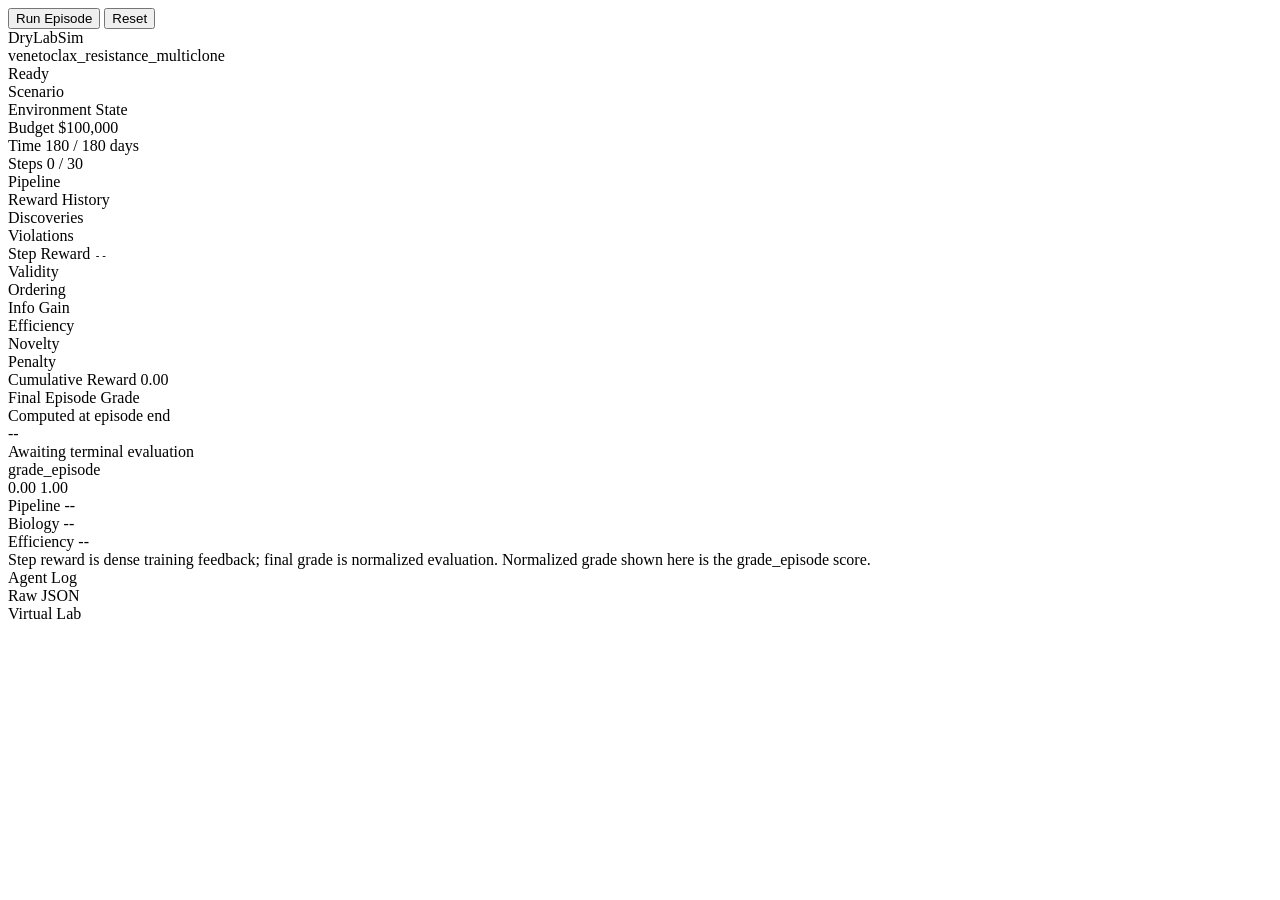
==== server/demo/index.html @ 83e9e5f0 "Enhance demo UI with new metrics panel and update styles - Added a metrics panel to display step rew" ====
<!DOCTYPE html>
<html lang="en">
<head>
<meta charset="UTF-8">
<meta name="viewport" content="width=device-width, initial-scale=1.0">
<title>DryLabSim</title>
  <link rel="icon" href="/demo/assets/favicon.ico" type="image/x-icon">
  <link rel="shortcut icon" href="/demo/assets/favicon.ico">
  <link rel="stylesheet" href="/demo/assets/demo-base.css">
  <link rel="stylesheet" href="/demo/assets/topbar.css">
  <link rel="stylesheet" href="/demo/assets/layout.css">
  <link rel="stylesheet" href="/demo/assets/sidebar.css">
  <link rel="stylesheet" href="/demo/assets/center-panel.css">
  <link rel="stylesheet" href="/demo/assets/right-panel.css">
</head>
<body>

<!-- Top Bar -->
<div class="topbar">
  <button class="topbar-btn btn-primary" id="runBtn" onclick="startDemo()">Run Episode</button>
  <button class="topbar-btn btn-ghost" id="resetBtn" onclick="resetDemo()">Reset</button>
  <div class="topbar-sep"></div>
  <div class="topbar-logo">DryLabSim</div>
  <div class="topbar-sep"></div>
  <div class="topbar-env">venetoclax_resistance_multiclone</div>
  <div class="topbar-status">
    <div class="status-dot" id="statusDot"></div>
    <span id="statusText">Ready</span>
  </div>
</div>

<div class="main">
  <!-- Left Sidebar -->
  <div class="sidebar">
    <div class="sidebar-section">
      <div class="sidebar-heading">Scenario</div>
      <div class="scenario-list" id="scenarioList"></div>
    </div>
    <div class="sidebar-section">
      <div class="sidebar-heading">Environment State</div>
      <div class="gauge">
        <div class="gauge-header">
          <span class="gauge-label">Budget</span>
          <span class="gauge-value" id="budgetVal">$100,000</span>
        </div>
        <div class="gauge-track"><div class="gauge-fill" id="budgetFill" style="width:100%;background:var(--green);"></div></div>
      </div>
      <div class="gauge">
        <div class="gauge-header">
          <span class="gauge-label">Time</span>
          <span class="gauge-value" id="timeVal">180 / 180 days</span>
        </div>
        <div class="gauge-track"><div class="gauge-fill" id="timeFill" style="width:100%;background:var(--cyan);"></div></div>
      </div>
      <div class="gauge">
        <div class="gauge-header">
          <span class="gauge-label">Steps</span>
          <span class="gauge-value" id="stepVal">0 / 30</span>
        </div>
        <div class="gauge-track"><div class="gauge-fill" id="stepFill" style="width:0%;background:var(--accent);"></div></div>
      </div>
    </div>
    <div class="sidebar-section">
      <div class="sidebar-heading">Pipeline</div>
      <div class="pipeline-steps" id="pipelineSteps"></div>
    </div>
    <div class="sidebar-section">
      <div class="sidebar-heading">Reward History</div>
      <div id="rewardHistory"></div>
    </div>
    <div class="sidebar-section">
      <div class="sidebar-heading">Discoveries</div>
      <div class="discovery-list" id="discoveries"></div>
    </div>
    <div class="sidebar-section">
      <div class="sidebar-heading">Violations</div>
      <div id="violations"></div>
    </div>
  </div>

  <!-- Center: Metrics + Terminal -->
  <div class="center">
    <div class="metrics-panel">
      <div class="metrics-col">
        <div class="panel-heading">
          Step Reward
          <span id="stepRewardLabel" style="font-family:'JetBrains Mono',monospace;font-size:11px;color:var(--text-dim);">--</span>
        </div>
        <div id="rewardBars">
          <div class="reward-row"><span class="rw-label">Validity</span><div class="rw-track"><div class="rw-fill validity" id="rw-validity"></div></div></div>
          <div class="reward-row"><span class="rw-label">Ordering</span><div class="rw-track"><div class="rw-fill ordering" id="rw-ordering"></div></div></div>
          <div class="reward-row"><span class="rw-label">Info Gain</span><div class="rw-track"><div class="rw-fill info_gain" id="rw-info_gain"></div></div></div>
          <div class="reward-row"><span class="rw-label">Efficiency</span><div class="rw-track"><div class="rw-fill efficiency" id="rw-efficiency"></div></div></div>
          <div class="reward-row"><span class="rw-label">Novelty</span><div class="rw-track"><div class="rw-fill novelty" id="rw-novelty"></div></div></div>
          <div class="reward-row"><span class="rw-label">Penalty</span><div class="rw-track"><div class="rw-fill penalty" id="rw-penalty"></div></div></div>
        </div>
        <div class="cumulative-row">
          <span class="cum-label">Cumulative Reward</span>
          <span class="cum-value" id="cumReward">0.00</span>
        </div>
      </div>
      <div class="metrics-col">
        <div class="episode-grade-card">
          <div class="panel-heading">Final Episode Grade</div>
          <div class="episode-grade-header">
            <div class="episode-grade-meta">
              <div class="episode-grade-status" id="episodeGradeStatus">Computed at episode end</div>
              <div class="episode-grade-score" id="episodeGradeScore">--</div>
              <div class="episode-grade-label" id="episodeGradeLabel">Awaiting terminal evaluation</div>
            </div>
            <div class="episode-grade-source" id="episodeGradeSource">grade_episode</div>
          </div>
          <div class="episode-grade-meter">
            <div class="episode-grade-scale">
              <span>0.00</span>
              <span>1.00</span>
            </div>
            <div class="episode-grade-track">
              <div class="episode-grade-fill" id="episodeGradeFill"></div>
            </div>
          </div>
          <div class="episode-grade-breakdown">
            <div class="episode-grade-metric">
              <span class="episode-grade-metric-label">Pipeline</span>
              <span class="episode-grade-metric-value" id="episodeGradeCompleteness">--</span>
            </div>
            <div class="episode-grade-metric">
              <span class="episode-grade-metric-label">Biology</span>
              <span class="episode-grade-metric-value" id="episodeGradeBiology">--</span>
            </div>
            <div class="episode-grade-metric">
              <span class="episode-grade-metric-label">Efficiency</span>
              <span class="episode-grade-metric-value" id="episodeGradeEfficiency">--</span>
            </div>
          </div>
          <div class="episode-grade-caption">
            Step reward is dense training feedback; final grade is normalized evaluation.
            Normalized grade shown here is the grade_episode score.
          </div>
        </div>
      </div>
    </div>
    <div class="center-header">
      <div class="tab active">Agent Log</div>
      <div class="tab">Raw JSON</div>
    </div>
    <div class="terminal" id="terminal"></div>
  </div>

  <!-- Right: Virtual Lab -->
  <div class="lab-column">
    <div class="lab-panel">
      <div class="lab-label">Virtual Lab</div>
      <div class="lab-action-label" id="labActionLabel"></div>
      <canvas id="labCanvas"></canvas>
    </div>
  </div>
</div>

<script src="/demo/assets/episode-data.js"></script>
<script src="/demo/assets/lab-config.js"></script>
<script src="/demo/assets/lab-commands.js"></script>
<script src="/demo/assets/lab-ui-text.js"></script>
<script src="/demo/assets/lab-theme.js"></script>
<script src="/demo/assets/ui-empty-states.js"></script>
<script src="/demo/assets/demo-copy.js"></script>
<script src="/demo/assets/reward-metrics.js"></script>
<script src="/demo/assets/default-ui-state.js"></script>
<script src="/demo/assets/scenario-catalog.js"></script>
<script>
// =====================================================
// VIRTUAL LAB - Canvas rendering
// =====================================================
const labCanvas = document.getElementById('labCanvas');
const ctx = labCanvas.getContext('2d');
let labW, labH, dpr;
const {
  stations: STATIONS,
  actionStation: ACTION_STATION,
  primaryWalkPath: PRIMARY_WALK_PATH,
  secondaryWalkPath: SECONDARY_WALK_PATH,
  sampleTubeColors: SAMPLE_TUBE_COLORS,
} = window.DRYLABSIM_LAB_CONFIG;
const COMP_COMMANDS = window.DRYLABSIM_LAB_COMMANDS;
const { activityText: ACTIVITY_TEXT, synthLines: SYNTH_LINES } = window.DRYLABSIM_LAB_UI_TEXT;
const {
  floorColor: FLOOR_COLOR,
  wallColor: WALL_COLOR,
  floorTileA: FLOOR_TILE_A,
  floorTileB: FLOOR_TILE_B,
} = window.DRYLABSIM_LAB_THEME;
const FINAL_GRADE = window.DRYLABSIM_FINAL_GRADE || null;

function resizeLab() {
  const rect = labCanvas.parentElement.getBoundingClientRect();
  dpr = window.devicePixelRatio || 1;
  labW = rect.width;
  labH = rect.height;
  labCanvas.width = labW * dpr;
  labCanvas.height = labH * dpr;
  ctx.setTransform(dpr, 0, 0, dpr, 0, 0);
}
resizeLab();
window.addEventListener('resize', () => { resizeLab(); });

// Agent state
let agent = { x: 0, y: 0, targetX: 0, targetY: 0, station: 'idle', working: false };
let agentTrail = [];
let workingTick = 0;
let terminalLines = []; // fake terminal on computer screen
let activeStationKey = null;
let particlesLab = [];

function stationPos(key) {
  const s = STATIONS[key];
  return { x: s.fx * labW, y: s.fy * labH };
}

function initAgent() {
  const p = stationPos('idle');
  agent.x = p.x; agent.y = p.y;
  agent.targetX = p.x; agent.targetY = p.y;
  agent.station = 'idle';
  agent.working = false;
  agent.facing = 1;
  agentTrail = [];
  terminalLines = [];
  activeStationKey = null;
  particlesLab = [];
}
initAgent();

function moveAgentTo(stationKey) {
  const p = stationPos(stationKey);
  agent.targetX = p.x;
  agent.targetY = p.y;
  agent.station = stationKey;
  agent.working = false;
  activeStationKey = stationKey;
}

function setAgentWorking(actionName) {
  agent.working = true;
  workingTick = 0;
  // If at computer, set up terminal lines
  if (agent.station === 'computer') {
    terminalLines = [];
    typeComputerLines(actionName);
  }
}

async function typeComputerLines(actionName) {
  const lines = COMP_COMMANDS[actionName] || COMP_COMMANDS.fallback;
  for (let i = 0; i < lines.length; i++) {
    await wait(250);
    terminalLines.push(lines[i]);
    if (terminalLines.length > 5) terminalLines.shift();
  }
}

// Particles burst
function spawnParticles(x, y, color, count = 8) {
  for (let i = 0; i < count; i++) {
    const angle = (Math.PI * 2 / count) * i + Math.random() * 0.5;
    particlesLab.push({
      x, y,
      vx: Math.cos(angle) * (1.5 + Math.random() * 2),
      vy: Math.sin(angle) * (1.5 + Math.random() * 2),
      life: 1,
      color,
      size: 2 + Math.random() * 2,
    });
  }
}

// ---- Draw loop ----
let frameCount = 0;

function drawLab() {
  frameCount++;
  ctx.clearRect(0, 0, labW, labH);
  ctx.fillStyle = FLOOR_COLOR;
  ctx.fillRect(0, 0, labW, labH);

  // Floor - checkerboard tiles
  const tileSize = 24;
  for (let ty = 0; ty < labH; ty += tileSize) {
    for (let tx = 0; tx < labW; tx += tileSize) {
      const checker = ((Math.floor(tx / tileSize) + Math.floor(ty / tileSize)) % 2 === 0);
      ctx.fillStyle = checker ? FLOOR_TILE_A : FLOOR_TILE_B;
      ctx.fillRect(tx, ty, tileSize, tileSize);
    }
  }

  // Walls - top and bottom border
  ctx.fillStyle = WALL_COLOR;
  ctx.fillRect(0, 0, labW, 18);
  ctx.fillRect(0, labH - 8, labW, 8);
  ctx.strokeStyle = '#253040';
  ctx.lineWidth = 1;
  ctx.beginPath(); ctx.moveTo(0, 18); ctx.lineTo(labW, 18); ctx.stroke();

  // Draw equipment at each station (behind the person)
  for (const [key, s] of Object.entries(STATIONS)) {
    const pos = stationPos(key);
    const isActive = key === activeStationKey;
    drawEquipment(key, pos.x, pos.y, s.color, isActive);
  }

  // Draw walking path (subtle floor markings)
  ctx.strokeStyle = 'rgba(56,189,248,0.06)';
  ctx.lineWidth = 16;
  ctx.lineCap = 'round';
  ctx.lineJoin = 'round';
  ctx.beginPath();
  const p0 = stationPos(PRIMARY_WALK_PATH[0]);
  ctx.moveTo(p0.x, p0.y + 10);
  for (let i = 1; i < PRIMARY_WALK_PATH.length; i++) {
    const p = stationPos(PRIMARY_WALK_PATH[i]);
    ctx.lineTo(p.x, p.y + 10);
  }
  ctx.stroke();
  // Lower path
  ctx.beginPath();
  const pl0 = stationPos(SECONDARY_WALK_PATH[0]);
  ctx.moveTo(pl0.x, pl0.y + 10);
  const pl1 = stationPos(SECONDARY_WALK_PATH[1]);
  ctx.lineTo(pl1.x, pl1.y + 10);
  const pl2 = stationPos(SECONDARY_WALK_PATH[2]);
  ctx.lineTo(pl2.x, pl2.y + 10);
  const pl3 = stationPos(SECONDARY_WALK_PATH[3]);
  ctx.lineTo(pl3.x, pl3.y + 10);
  ctx.stroke();
  ctx.lineCap = 'butt';

  // Floating terminal popup at computer
  if (agent.station === 'computer' && agent.working && terminalLines.length > 0) {
    const cp = stationPos('computer');
    const sw = 150, sh = 90;
    const sx = cp.x - sw - 20, sy = cp.y - sh / 2;

    // Shadow
    ctx.fillStyle = 'rgba(0,0,0,0.4)';
    roundRect(ctx, sx + 3, sy + 3, sw, sh, 6);
    ctx.fill();

    ctx.fillStyle = 'rgba(7,9,13,0.97)';
    ctx.strokeStyle = 'rgba(56,189,248,0.3)';
    ctx.lineWidth = 1;
    roundRect(ctx, sx, sy, sw, sh, 6);
    ctx.fill(); ctx.stroke();

    // Title bar
    ctx.fillStyle = 'rgba(30,41,59,0.5)';
    ctx.fillRect(sx + 1, sy + 1, sw - 2, 14);
    ctx.fillStyle = '#475569';
    ctx.font = '500 7px Inter, sans-serif';
    ctx.textAlign = 'left';
    ctx.fillText('terminal', sx + 6, sy + 10);
    // dots
    ctx.fillStyle = '#f87171'; ctx.beginPath(); ctx.arc(sx + sw - 28, sy + 7, 3, 0, Math.PI*2); ctx.fill();
    ctx.fillStyle = '#fbbf24'; ctx.beginPath(); ctx.arc(sx + sw - 18, sy + 7, 3, 0, Math.PI*2); ctx.fill();
    ctx.fillStyle = '#34d399'; ctx.beginPath(); ctx.arc(sx + sw - 8, sy + 7, 3, 0, Math.PI*2); ctx.fill();

    ctx.font = '500 9px JetBrains Mono, monospace';
    const startY = sy + 28;
    for (let i = 0; i < terminalLines.length; i++) {
      const line = terminalLines[i];
      ctx.fillStyle = line.startsWith('$') ? '#34d399' : line.includes('***') || line.includes('OK') ? '#34d399' : '#94a3b8';
      ctx.fillText(terminalLines[i].substring(0, 24), sx + 8, startY + i * 14);
    }
    if (frameCount % 60 < 30) {
      ctx.fillStyle = '#34d399';
      ctx.fillRect(sx + 8, startY + terminalLines.length * 14 - 8, 6, 11);
    }
  }

  // Whiteboard popup
  if (agent.station === 'whiteboard' && agent.working) {
    const wp = stationPos('whiteboard');
    const bw = 120, bh = 72;
    const bx = wp.x - bw / 2, by = wp.y - bh - 45;
    ctx.fillStyle = 'rgba(0,0,0,0.3)';
    roundRect(ctx, bx + 3, by + 3, bw, bh, 6);
    ctx.fill();
    ctx.fillStyle = 'rgba(17,24,39,0.95)';
    ctx.strokeStyle = 'rgba(167,139,250,0.3)';
    ctx.lineWidth = 1;
    roundRect(ctx, bx, by, bw, bh, 6);
    ctx.fill(); ctx.stroke();
    ctx.font = '600 8px JetBrains Mono, monospace';
    ctx.textAlign = 'left';
    ctx.fillStyle = '#a78bfa';
    ctx.fillText('CONCLUSION', bx + 8, by + 14);
    ctx.font = '400 7.5px JetBrains Mono, monospace';
    for (let i = 0; i < SYNTH_LINES.length; i++) {
      ctx.fillStyle = i === 0 ? '#34d399' : '#94a3b8';
      ctx.fillText(SYNTH_LINES[i], bx + 8, by + 28 + i * 12);
    }
  }

  // Activity text above active station
  if (agent.working && activeStationKey && activeStationKey !== 'idle') {
    const sp = stationPos(activeStationKey);
    ctx.fillStyle = STATIONS[activeStationKey].color;
    ctx.font = '500 9px JetBrains Mono, monospace';
    ctx.textAlign = 'center';
    ctx.globalAlpha = 0.5 + 0.3 * Math.sin(frameCount * 0.06);
    const yOff = ['sample','prep'].includes(activeStationKey) ? -55 : -50;
    ctx.fillText(ACTIVITY_TEXT[activeStationKey] || 'working...', sp.x, sp.y + yOff);
    ctx.globalAlpha = 1;
  }

  // Move agent smoothly
  const dx = agent.targetX - agent.x;
  const dy = agent.targetY - agent.y;
  const dist = Math.sqrt(dx * dx + dy * dy);
  const isWalking = dist > 2;
  if (isWalking) {
    const speed = 0.05;
    agent.x += dx * speed;
    agent.y += dy * speed;
    agent.facing = dx > 0 ? 1 : dx < -0.5 ? -1 : agent.facing;
  }

  // Draw person
  drawPerson(agent.x, agent.y, isWalking, agent.working, agent.facing || 1);

  // Particles
  for (let i = particlesLab.length - 1; i >= 0; i--) {
    const p = particlesLab[i];
    p.x += p.vx; p.y += p.vy;
    p.vx *= 0.95; p.vy *= 0.95;
    p.life -= 0.02;
    if (p.life <= 0) { particlesLab.splice(i, 1); continue; }
    ctx.globalAlpha = p.life * 0.6;
    ctx.fillStyle = p.color;
    ctx.beginPath();
    ctx.arc(p.x, p.y, p.size * p.life, 0, Math.PI * 2);
    ctx.fill();
  }
  ctx.globalAlpha = 1;

  // Station labels
  for (const [key, s] of Object.entries(STATIONS)) {
    if (key === 'idle') continue;
    const pos = stationPos(key);
    const isActive = key === activeStationKey;
    ctx.fillStyle = isActive ? s.color : '#334155';
    ctx.font = `600 ${isActive ? 9 : 8}px Inter, sans-serif`;
    ctx.textAlign = 'center';
    const ly = key === 'cohort' || key === 'sequencer' ? pos.y + 45 : pos.y + 42;
    ctx.fillText(s.label, pos.x, ly);
  }

  requestAnimationFrame(drawLab);
}

// ---- Draw person (lab coat researcher) ----
function drawPerson(x, y, walking, working, facing) {
  const f = facing;
  const t = frameCount;
  // Walking cycle
  const walkCycle = walking ? Math.sin(t * 0.15) : 0;
  const bobY = walking ? Math.abs(Math.sin(t * 0.15)) * 2 : 0;
  // Working arm animation
  const workArm = working ? Math.sin(t * 0.08) * 0.3 : 0;

  const py = y - bobY; // feet position base

  ctx.save();
  ctx.translate(x, py);

  // Shadow
  ctx.fillStyle = 'rgba(0,0,0,0.25)';
  ctx.beginPath();
  ctx.ellipse(0, 12, 10, 4, 0, 0, Math.PI * 2);
  ctx.fill();

  // Legs
  const legSpread = walking ? walkCycle * 5 : 0;
  ctx.strokeStyle = '#1e3a5f';
  ctx.lineWidth = 3;
  ctx.lineCap = 'round';
  // Left leg
  ctx.beginPath();
  ctx.moveTo(-3, 4);
  ctx.lineTo(-3 + legSpread, 12);
  ctx.stroke();
  // Right leg
  ctx.beginPath();
  ctx.moveTo(3, 4);
  ctx.lineTo(3 - legSpread, 12);
  ctx.stroke();
  // Shoes
  ctx.fillStyle = '#1e293b';
  ctx.beginPath(); ctx.arc(-3 + legSpread, 12, 2.5, 0, Math.PI * 2); ctx.fill();
  ctx.beginPath(); ctx.arc(3 - legSpread, 12, 2.5, 0, Math.PI * 2); ctx.fill();

  // Body / lab coat
  ctx.fillStyle = '#e2e8f0'; // white lab coat
  ctx.beginPath();
  ctx.moveTo(-7, -4);
  ctx.lineTo(-6, 6);
  ctx.lineTo(6, 6);
  ctx.lineTo(7, -4);
  ctx.quadraticCurveTo(7, -10, 0, -10);
  ctx.quadraticCurveTo(-7, -10, -7, -4);
  ctx.fill();
  // Coat outline
  ctx.strokeStyle = '#94a3b8';
  ctx.lineWidth = 0.5;
  ctx.stroke();
  // Coat split at bottom
  ctx.beginPath();
  ctx.moveTo(0, 1);
  ctx.lineTo(0, 6);
  ctx.strokeStyle = '#cbd5e1';
  ctx.lineWidth = 0.5;
  ctx.stroke();
  // Pocket
  ctx.strokeStyle = '#94a3b8';
  ctx.lineWidth = 0.5;
  ctx.strokeRect(f > 0 ? 1 : -5, -1, 4, 3);

  // Arms
  ctx.strokeStyle = '#e2e8f0';
  ctx.lineWidth = 3.5;
  ctx.lineCap = 'round';
  // Back arm
  const backArmSwing = walking ? -walkCycle * 4 : 0;
  ctx.beginPath();
  ctx.moveTo(-f * 6, -6);
  ctx.lineTo(-f * 6 + backArmSwing, 2);
  ctx.stroke();
  // Front arm (active arm)
  if (working) {
    // Arm reaching forward/up for work
    ctx.beginPath();
    ctx.moveTo(f * 6, -6);
    ctx.lineTo(f * 10 + workArm * 5, -8 + workArm * 3);
    ctx.stroke();
    // Hand/tool
    ctx.fillStyle = '#fde68a';
    ctx.beginPath();
    ctx.arc(f * 10 + workArm * 5, -8 + workArm * 3, 2, 0, Math.PI * 2);
    ctx.fill();
  } else {
    const frontArmSwing = walking ? walkCycle * 4 : 0;
    ctx.beginPath();
    ctx.moveTo(f * 6, -6);
    ctx.lineTo(f * 6 + frontArmSwing, 2);
    ctx.stroke();
  }
  // Skin for hands
  ctx.fillStyle = '#fde68a';
  ctx.beginPath(); ctx.arc(-f * 6 + backArmSwing, 2, 1.8, 0, Math.PI * 2); ctx.fill();
  if (!working) {
    const fs = walking ? walkCycle * 4 : 0;
    ctx.beginPath(); ctx.arc(f * 6 + fs, 2, 1.8, 0, Math.PI * 2); ctx.fill();
  }

  // Head
  ctx.fillStyle = '#fde68a'; // skin
  ctx.beginPath();
  ctx.arc(0, -15, 7, 0, Math.PI * 2);
  ctx.fill();
  // Hair
  ctx.fillStyle = '#1e293b';
  ctx.beginPath();
  ctx.arc(0, -17, 7, Math.PI, 0);
  ctx.fill();
  // Face details
  ctx.fillStyle = '#1e293b';
  // Eyes
  ctx.beginPath();
  ctx.arc(f * 2.5, -15.5, 1, 0, Math.PI * 2);
  ctx.fill();
  ctx.beginPath();
  ctx.arc(f * -1.5, -15.5, 1, 0, Math.PI * 2);
  ctx.fill();
  // Glasses
  ctx.strokeStyle = '#475569';
  ctx.lineWidth = 0.7;
  ctx.beginPath();
  ctx.arc(f * 2.5, -15.5, 2.5, 0, Math.PI * 2);
  ctx.stroke();
  ctx.beginPath();
  ctx.arc(f * -1.5, -15.5, 2.5, 0, Math.PI * 2);
  ctx.stroke();
  ctx.beginPath();
  ctx.moveTo(f * 0.5, -15.5);
  ctx.lineTo(f * -0.5, -15.5);
  ctx.stroke();
  // Mouth
  if (working) {
    ctx.fillStyle = '#1e293b';
    ctx.beginPath();
    ctx.arc(f * 0.5, -12.5, 1, 0, Math.PI);
    ctx.fill();
  }

  // ID Badge
  ctx.fillStyle = '#38bdf8';
  ctx.fillRect(f > 0 ? -6 : 2, -3, 4, 5);
  ctx.fillStyle = '#fff';
  ctx.font = 'bold 3px Inter, sans-serif';
  ctx.textAlign = 'center';
  ctx.fillText('AI', f > 0 ? -4 : 4, 0.5);

  ctx.restore();
}

// ---- Draw lab equipment ----
function drawEquipment(stationKey, cx, cy, color, active) {
  ctx.save();

  switch (stationKey) {
    case 'idle':
      // Door frame
      ctx.strokeStyle = '#334155';
      ctx.lineWidth = 2;
      ctx.strokeRect(cx - 12, cy - 30, 24, 40);
      ctx.fillStyle = '#1a2332';
      ctx.fillRect(cx - 10, cy - 28, 20, 36);
      ctx.fillStyle = '#475569';
      ctx.beginPath(); ctx.arc(cx + 6, cy - 10, 2, 0, Math.PI * 2); ctx.fill();
      break;

    case 'sample':
      // Lab bench with sample tubes
      // Bench surface
      ctx.fillStyle = '#1a2332';
      ctx.fillRect(cx - 30, cy - 8, 60, 6);
      // Bench legs
      ctx.fillStyle = '#253040';
      ctx.fillRect(cx - 28, cy - 2, 4, 20);
      ctx.fillRect(cx + 24, cy - 2, 4, 20);
      // Tube rack
      ctx.fillStyle = '#253040';
      ctx.fillRect(cx - 18, cy - 18, 36, 10);
      // Test tubes
      for (let i = 0; i < SAMPLE_TUBE_COLORS.length; i++) {
        const tx = cx - 14 + i * 6;
        ctx.fillStyle = active ? SAMPLE_TUBE_COLORS[i] : '#334155';
        ctx.globalAlpha = active ? 0.7 : 0.4;
        ctx.fillRect(tx, cy - 28, 4, 12);
        // Tube caps
        ctx.globalAlpha = 1;
        ctx.fillStyle = active ? SAMPLE_TUBE_COLORS[i] : '#475569';
        ctx.fillRect(tx - 0.5, cy - 29, 5, 2);
      }
      ctx.globalAlpha = 1;
      // Pipette if active
      if (active) {
        const pipY = cy - 32 + Math.sin(frameCount * 0.08) * 4;
        ctx.strokeStyle = '#94a3b8';
        ctx.lineWidth = 2;
        ctx.beginPath();
        ctx.moveTo(cx + 5, pipY);
        ctx.lineTo(cx + 5, pipY - 14);
        ctx.stroke();
        ctx.fillStyle = '#64748b';
        ctx.fillRect(cx + 3, pipY - 18, 5, 6);
        // Droplet
        if (frameCount % 60 < 20) {
          ctx.fillStyle = '#34d399';
          ctx.globalAlpha = 0.6;
          ctx.beginPath();
          ctx.arc(cx + 5, pipY + 3, 1.5, 0, Math.PI * 2);
          ctx.fill();
          ctx.globalAlpha = 1;
        }
      }
      break;

    case 'cohort':
      // Filing cabinet / patient records
      ctx.fillStyle = '#1a2332';
      ctx.fillRect(cx - 20, cy - 22, 40, 40);
      ctx.strokeStyle = '#253040';
      ctx.lineWidth = 1;
      for (let i = 0; i < 3; i++) {
        const dy = cy - 18 + i * 13;
        ctx.strokeRect(cx - 18, dy, 36, 11);
        ctx.fillStyle = active ? '#475569' : '#253040';
        ctx.fillRect(cx - 4, dy + 4, 8, 3);
      }
      // Clipboard
      ctx.fillStyle = '#253040';
      ctx.fillRect(cx + 24, cy - 16, 14, 20);
      ctx.strokeStyle = '#475569';
      ctx.lineWidth = 0.5;
      for (let i = 0; i < 4; i++) {
        ctx.beginPath();
        ctx.moveTo(cx + 27, cy - 12 + i * 4);
        ctx.lineTo(cx + 35, cy - 12 + i * 4);
        ctx.stroke();
      }
      if (active) {
        ctx.fillStyle = color;
        ctx.globalAlpha = 0.5;
        ctx.beginPath(); ctx.arc(cx + 31, cy - 14, 2, 0, Math.PI * 2); ctx.fill();
        ctx.globalAlpha = 1;
      }
      break;

    case 'prep':
      // Library prep station - PCR machine + bench
      // Bench
      ctx.fillStyle = '#1a2332';
      ctx.fillRect(cx - 28, cy - 6, 56, 6);
      ctx.fillStyle = '#253040';
      ctx.fillRect(cx - 26, cy, 4, 18);
      ctx.fillRect(cx + 22, cy, 4, 18);
      // PCR/thermocycler machine
      ctx.fillStyle = active ? '#192535' : '#172030';
      ctx.strokeStyle = active ? color : '#253040';
      ctx.lineWidth = 1;
      roundRect(ctx, cx - 18, cy - 26, 36, 20, 3);
      ctx.fill(); ctx.stroke();
      // Display on machine
      ctx.fillStyle = active ? 'rgba(45,212,191,0.15)' : 'rgba(30,41,59,0.3)';
      ctx.fillRect(cx - 14, cy - 22, 16, 8);
      if (active) {
        ctx.fillStyle = color;
        ctx.font = '500 6px JetBrains Mono, monospace';
        ctx.textAlign = 'left';
        ctx.fillText('72.0°C', cx - 12, cy - 16);
        // LED
        ctx.fillStyle = color;
        ctx.beginPath(); ctx.arc(cx + 12, cy - 18, 2, 0, Math.PI * 2); ctx.fill();
      }
      // Microplate
      ctx.fillStyle = '#1e293b';
      ctx.fillRect(cx - 20, cy - 3, 18, 12);
      ctx.strokeStyle = '#334155';
      ctx.lineWidth = 0.3;
      for (let r = 0; r < 3; r++) {
        for (let c = 0; c < 4; c++) {
          ctx.beginPath();
          ctx.arc(cx - 17 + c * 4.5, cy + 1 + r * 3.5, 1.2, 0, Math.PI * 2);
          ctx.stroke();
        }
      }
      break;

    case 'sequencer':
      // Big sequencing machine (NovaSeq-like)
      // Machine body
      ctx.fillStyle = '#172030';
      ctx.strokeStyle = active ? color : '#253040';
      ctx.lineWidth = active ? 1.5 : 1;
      roundRect(ctx, cx - 24, cy - 28, 48, 44, 4);
      ctx.fill(); ctx.stroke();
      // Front panel / screen
      ctx.fillStyle = active ? 'rgba(34,211,238,0.1)' : 'rgba(30,41,59,0.3)';
      roundRect(ctx, cx - 18, cy - 22, 36, 18, 2);
      ctx.fill();
      if (active) {
        // Progress bar on screen
        ctx.fillStyle = 'rgba(34,211,238,0.2)';
        ctx.fillRect(cx - 14, cy - 12, 28, 4);
        const progress = (frameCount % 120) / 120;
        ctx.fillStyle = color;
        ctx.fillRect(cx - 14, cy - 12, 28 * progress, 4);
        ctx.fillStyle = color;
        ctx.font = '500 6px JetBrains Mono, monospace';
        ctx.textAlign = 'center';
        ctx.fillText('SEQUENCING', cx, cy - 16);
      }
      // Slot
      ctx.fillStyle = '#0f1520';
      ctx.fillRect(cx - 10, cy, 20, 4);
      // Status LEDs
      ctx.fillStyle = active ? '#34d399' : '#334155';
      ctx.beginPath(); ctx.arc(cx - 14, cy + 10, 2, 0, Math.PI * 2); ctx.fill();
      if (active && frameCount % 30 < 15) {
        ctx.fillStyle = '#fbbf24';
      } else {
        ctx.fillStyle = '#334155';
      }
      ctx.beginPath(); ctx.arc(cx - 8, cy + 10, 2, 0, Math.PI * 2); ctx.fill();
      break;

    case 'computer':
      // Computer desk with dual monitors
      // Desk
      ctx.fillStyle = '#1a2332';
      ctx.fillRect(cx - 36, cy + 2, 72, 5);
      ctx.fillStyle = '#253040';
      ctx.fillRect(cx - 32, cy + 7, 4, 16);
      ctx.fillRect(cx + 28, cy + 7, 4, 16);
      // Chair
      ctx.fillStyle = '#1e293b';
      ctx.beginPath();
      ctx.arc(cx, cy + 28, 8, 0, Math.PI * 2);
      ctx.fill();
      ctx.fillStyle = '#253040';
      ctx.fillRect(cx - 1, cy + 20, 2, 8);
      // Monitor 1 (main)
      ctx.fillStyle = active ? '#0c1219' : '#131c28';
      ctx.strokeStyle = active ? 'rgba(56,189,248,0.4)' : '#253040';
      ctx.lineWidth = 1;
      roundRect(ctx, cx - 30, cy - 28, 32, 24, 2);
      ctx.fill(); ctx.stroke();
      // Monitor stand
      ctx.fillStyle = '#334155';
      ctx.fillRect(cx - 16, cy - 4, 4, 6);
      ctx.fillRect(cx - 20, cy + 1, 12, 2);
      // Monitor 2
      ctx.fillStyle = active ? '#0c1219' : '#131c28';
      ctx.strokeStyle = active ? 'rgba(56,189,248,0.3)' : '#253040';
      roundRect(ctx, cx + 2, cy - 24, 26, 20, 2);
      ctx.fill(); ctx.stroke();
      ctx.fillStyle = '#334155';
      ctx.fillRect(cx + 13, cy - 4, 4, 6);
      ctx.fillRect(cx + 9, cy + 1, 12, 2);
      // Screen content
      if (active) {
        ctx.fillStyle = 'rgba(56,189,248,0.08)';
        ctx.fillRect(cx - 28, cy - 26, 28, 20);
        // Code lines
        for (let i = 0; i < 5; i++) {
          ctx.fillStyle = `rgba(56,189,248,${0.15 + i * 0.06})`;
          const w = 8 + Math.sin(i * 2.3 + frameCount * 0.02) * 6;
          ctx.fillRect(cx - 26, cy - 24 + i * 4, w, 2);
        }
        // Second screen - graph
        ctx.fillStyle = 'rgba(56,189,248,0.06)';
        ctx.fillRect(cx + 4, cy - 22, 22, 16);
        ctx.strokeStyle = 'rgba(34,211,238,0.3)';
        ctx.lineWidth = 1;
        ctx.beginPath();
        ctx.moveTo(cx + 6, cy - 8);
        for (let i = 0; i < 8; i++) {
          ctx.lineTo(cx + 6 + i * 2.5, cy - 10 - Math.sin(i * 0.8 + frameCount * 0.03) * 5);
        }
        ctx.stroke();
      }
      // Keyboard
      ctx.fillStyle = '#1e293b';
      ctx.fillRect(cx - 14, cy + 4, 28, 6);
      // Typing effect
      if (active && agent.working) {
        const keyX = cx - 12 + (frameCount % 20) * 1.2;
        ctx.fillStyle = 'rgba(56,189,248,0.4)';
        ctx.fillRect(keyX, cy + 5, 3, 4);
      }
      break;

    case 'whiteboard':
      // Whiteboard on wall + standing desk
      // Board on wall
      ctx.fillStyle = '#1e293b';
      ctx.strokeStyle = '#334155';
      ctx.lineWidth = 1;
      ctx.fillRect(cx - 28, cy - 34, 56, 32);
      ctx.strokeRect(cx - 28, cy - 34, 56, 32);
      // Board content
      if (active) {
        ctx.fillStyle = 'rgba(167,139,250,0.1)';
        ctx.fillRect(cx - 26, cy - 32, 52, 28);
        // Diagram elements
        ctx.strokeStyle = 'rgba(167,139,250,0.4)';
        ctx.lineWidth = 0.8;
        // Boxes
        ctx.strokeRect(cx - 20, cy - 28, 14, 8);
        ctx.strokeRect(cx + 6, cy - 28, 14, 8);
        ctx.strokeRect(cx - 8, cy - 16, 16, 8);
        // Arrows
        ctx.beginPath();
        ctx.moveTo(cx - 6, cy - 24); ctx.lineTo(cx + 6, cy - 24); ctx.stroke();
        ctx.beginPath();
        ctx.moveTo(cx, cy - 20); ctx.lineTo(cx, cy - 16); ctx.stroke();
        // Checkmark
        ctx.strokeStyle = '#34d399';
        ctx.lineWidth = 1.5;
        ctx.beginPath();
        ctx.moveTo(cx - 4, cy - 12);
        ctx.lineTo(cx - 1, cy - 9);
        ctx.lineTo(cx + 5, cy - 15);
        ctx.stroke();
      } else {
        // Faint lines
        ctx.strokeStyle = '#253040';
        ctx.lineWidth = 0.5;
        for (let i = 0; i < 4; i++) {
          ctx.beginPath();
          ctx.moveTo(cx - 22, cy - 28 + i * 7);
          ctx.lineTo(cx + 22, cy - 28 + i * 7);
          ctx.stroke();
        }
      }
      // Standing desk
      ctx.fillStyle = '#1a2332';
      ctx.fillRect(cx - 16, cy + 2, 32, 4);
      ctx.fillStyle = '#253040';
      ctx.fillRect(cx - 2, cy + 6, 4, 14);
      break;
  }

  ctx.restore();
}

function roundRect(ctx, x, y, w, h, r) {
  ctx.beginPath();
  ctx.moveTo(x + r, y);
  ctx.lineTo(x + w - r, y);
  ctx.quadraticCurveTo(x + w, y, x + w, y + r);
  ctx.lineTo(x + w, y + h - r);
  ctx.quadraticCurveTo(x + w, y + h, x + w - r, y + h);
  ctx.lineTo(x + r, y + h);
  ctx.quadraticCurveTo(x, y + h, x, y + h - r);
  ctx.lineTo(x, y + r);
  ctx.quadraticCurveTo(x, y, x + r, y);
  ctx.closePath();
}

drawLab();

// =====================================================
// EPISODE DATA + APP LOGIC
// =====================================================
const EPISODE = window.DRYLABSIM_EPISODE;
const EMPTY_STATES = window.DRYLABSIM_EMPTY_STATES;
const DEMO_COPY = window.DRYLABSIM_DEMO_COPY;
const REWARD_METRICS = window.DRYLABSIM_REWARD_METRICS;
const DEFAULT_UI_STATE = window.DRYLABSIM_DEFAULT_UI_STATE;
const SCENARIO_CATALOG = window.DRYLABSIM_SCENARIO_CATALOG;

// State
let running = false;
let cumReward = 0;

// DOM refs
const terminalEl = document.getElementById('terminal');
const statusDot = document.getElementById('statusDot');
const statusText = document.getElementById('statusText');
const runBtn = document.getElementById('runBtn');
const labActionLabel = document.getElementById('labActionLabel');
const scenarioListEl = document.getElementById('scenarioList');

function formatTemplate(template, values) {
  return template.replace(/\{\{(\w+)\}\}/g, (_, key) => values[key] ?? '');
}

function getEmptyStateMarkup(key) {
  return `<div class="empty-state">${EMPTY_STATES[key]}</div>`;
}

function resetSidebarPanels() {
  document.getElementById('pipelineSteps').innerHTML = '';
  document.getElementById('discoveries').innerHTML = getEmptyStateMarkup('discoveries');
  document.getElementById('rewardHistory').innerHTML = getEmptyStateMarkup('rewardHistory');
  document.getElementById('violations').innerHTML = getEmptyStateMarkup('violations');
}

function applyDefaultUiState() {
  document.getElementById('cumReward').textContent = DEFAULT_UI_STATE.cumulativeReward;
  document.getElementById('stepRewardLabel').textContent = DEFAULT_UI_STATE.stepRewardLabel;
  setGauge('budget', DEFAULT_UI_STATE.gauges.budget.value, DEFAULT_UI_STATE.gauges.budget.pct, DEFAULT_UI_STATE.gauges.budget.color);
  setGauge('time', DEFAULT_UI_STATE.gauges.time.value, DEFAULT_UI_STATE.gauges.time.pct, DEFAULT_UI_STATE.gauges.time.color);
  setGauge('step', DEFAULT_UI_STATE.gauges.step.value, DEFAULT_UI_STATE.gauges.step.pct, DEFAULT_UI_STATE.gauges.step.color);
}

function renderScenarioOptions() {
  scenarioListEl.innerHTML = '';
  for (const scenario of SCENARIO_CATALOG) {
    const el = document.createElement('div');
    el.className = 'scenario-opt' + (scenario.active ? ' active' : '');
    el.dataset.slug = scenario.slug;
    el.innerHTML = `<div class="sc-dot" style="background: ${scenario.color};"></div><span class="sc-name">${scenario.name}</span><span class="sc-diff" style="color: ${scenario.color};">${scenario.difficulty}</span>`;
    el.onclick = () => selectScenario(el);
    scenarioListEl.appendChild(el);
  }
}

// Helpers
function addLine(html) {
  const div = document.createElement('div');
  div.className = 't-line';
  div.innerHTML = html || '&nbsp;';
  terminalEl.appendChild(div);
  terminalEl.scrollTop = terminalEl.scrollHeight;
}

function setGauge(id, value, pct, color) {
  document.getElementById(id + 'Val').textContent = value;
  const fill = document.getElementById(id + 'Fill');
  fill.style.width = pct + '%';
  if (color) fill.style.background = color;
}

function setRewardBars(r) {
  for (const key of REWARD_METRICS) {
    const el = document.getElementById('rw-' + key);
    el.style.width = (r[key] * 100) + '%';
    el.textContent = r[key] > 0.01 ? r[key].toFixed(2) : '';
  }
}

function clearRewardBars() {
  for (const key of REWARD_METRICS) {
    const el = document.getElementById('rw-' + key);
    el.style.width = '0%';
    el.textContent = '';
  }
}

function setFinalGradePending() {
  document.getElementById('episodeGradeStatus').textContent = 'Computed at episode end';
  document.getElementById('episodeGradeScore').textContent = '--';
  document.getElementById('episodeGradeLabel').textContent = 'Awaiting terminal evaluation';
  document.getElementById('episodeGradeSource').textContent = 'grade_episode';
  document.getElementById('episodeGradeFill').style.width = '0%';
  document.getElementById('episodeGradeCompleteness').textContent = '--';
  document.getElementById('episodeGradeBiology').textContent = '--';
  document.getElementById('episodeGradeEfficiency').textContent = '--';
}

function renderFinalGradeCard(grade) {
  if (!grade) {
    setFinalGradePending();
    return;
  }
  const score = Math.max(0, Math.min(1, grade.score ?? 0));
  document.getElementById('episodeGradeStatus').textContent = 'Terminal evaluation complete';
  document.getElementById('episodeGradeScore').textContent = score.toFixed(2);
  document.getElementById('episodeGradeLabel').textContent = grade.label || 'Normalized episode score';
  document.getElementById('episodeGradeSource').textContent = grade.source || 'grade_episode';
  document.getElementById('episodeGradeFill').style.width = (score * 100) + '%';
  document.getElementById('episodeGradeCompleteness').textContent = (grade.completeness ?? 0).toFixed(2);
  document.getElementById('episodeGradeBiology').textContent = (grade.biology_score ?? 0).toFixed(2);
  document.getElementById('episodeGradeEfficiency').textContent = (grade.efficiency_score ?? 0).toFixed(2);
}

function resetFinalGradeCard() {
  setFinalGradePending();
}

function addPipeStep(step, index) {
  const el = document.createElement('div');
  el.className = 'pipe-step';
  el.id = 'pipe-' + index;
  const catColor = step.category === 'wet' ? 'var(--green)' : step.category === 'comp' ? 'var(--accent)' : 'var(--pink)';
  el.innerHTML = `<div class="step-icon" style="color:${catColor};border-color:${catColor};">${index + 1}</div><span>${step.action}</span>`;
  document.getElementById('pipelineSteps').appendChild(el);
  requestAnimationFrame(() => el.classList.add('visible'));
  return el;
}

function addDiscovery(d) {
  const c = document.getElementById('discoveries');
  if (c.querySelector('.empty-state')) c.innerHTML = '';
  const el = document.createElement('div');
  el.className = 'discovery';
  el.innerHTML = `<div class="disc-icon" style="background:${d.bg};color:${d.color};">&#9670;</div><div class="disc-body"><div class="disc-title">${d.title}</div><div class="disc-detail">${d.detail}</div></div>`;
  c.appendChild(el);
  requestAnimationFrame(() => el.classList.add('visible'));
}

function addRewardHistory(step, index) {
  const c = document.getElementById('rewardHistory');
  if (c.querySelector('.empty-state')) c.innerHTML = '';
  const el = document.createElement('div');
  el.className = 'step-reward-mini';
  el.innerHTML = `<span class="srm-name">${index + 1}. ${step.action}</span><span class="srm-val ${step.total >= 0 ? 'pos' : 'neg'}">${step.total >= 0 ? '+' : ''}${step.total.toFixed(2)}</span>`;
  c.appendChild(el);
  requestAnimationFrame(() => el.classList.add('visible'));
}

function selectScenario(el) {
  if (running) return;
  document.querySelectorAll('.scenario-opt').forEach(e => e.classList.remove('active'));
  el.classList.add('active');
}

function wait(ms) { return new Promise(r => setTimeout(r, ms)); }

// ---- Run ----
async function startDemo() {
  if (running) return;
  running = true;
  runBtn.disabled = true;
  runBtn.textContent = DEMO_COPY.buttons.running;
  statusDot.classList.add('live');
  statusText.textContent = DEMO_COPY.status.running;
  terminalEl.innerHTML = '';
  cumReward = 0;
  resetSidebarPanels();
  clearRewardBars();
  resetFinalGradeCard();
  applyDefaultUiState();
  initAgent();

  addLine(DEMO_COPY.introLines[0]);
  await wait(500);
  addLine(DEMO_COPY.introLines[1]);
  await wait(200);
  addLine(DEMO_COPY.introLines[2]);
  await wait(200);
  addLine(DEMO_COPY.introLines[3]);
  await wait(200);
  addLine(DEMO_COPY.introLines[4]);
  await wait(400);
  addLine('');

  for (let i = 0; i < EPISODE.length; i++) {
    await runStep(i);
    await wait(500);
  }

  // Done
  moveAgentTo('idle');
  labActionLabel.classList.remove('visible');
  addLine('');
  addLine(DEMO_COPY.completionLines[0]);
  addLine(formatTemplate(DEMO_COPY.completionLines[1], { cumReward: cumReward.toFixed(2), stepCount: EPISODE.length }));
  if (FINAL_GRADE) {
    addLine(`final_episode_grade: <span class="t-ok">${FINAL_GRADE.score.toFixed(2)}</span> <span class="t-dim">(${FINAL_GRADE.source || 'grade_episode'})</span>`);
  }
  addLine(DEMO_COPY.completionLines[2]);
  addLine(DEMO_COPY.completionLines[3]);

  statusDot.classList.remove('live');
  statusText.textContent = DEMO_COPY.status.complete;
  runBtn.textContent = DEMO_COPY.buttons.run;
  runBtn.disabled = false;
  running = false;
}

async function runStep(i) {
  const step = EPISODE[i];
  const station = ACTION_STATION[step.action] || 'computer';

  // Move agent in lab
  moveAgentTo(station);
  labActionLabel.textContent = step.action + '()';
  labActionLabel.classList.add('visible');
  await wait(800); // wait for agent to travel

  // Start working animation
  setAgentWorking(step.action);
  spawnParticles(agent.targetX, agent.targetY, STATIONS[station].color);

  // Pipeline sidebar
  const pipeEl = addPipeStep(step, i);
  if (i > 0) {
    const prev = document.getElementById('pipe-' + (i - 1));
    prev.classList.remove('active');
    prev.classList.add('done');
    prev.querySelector('.step-icon').innerHTML = '&#10003;';
  }
  pipeEl.classList.add('active');

  // Gauges
  setGauge('budget', '$' + step.budget.toLocaleString(), step.budgetPct,
    step.budgetPct > 50 ? 'var(--green)' : step.budgetPct > 25 ? 'var(--amber)' : 'var(--red)');
  setGauge('time', step.time + ' / 180 days', step.timePct, 'var(--cyan)');
  setGauge('step', (i + 1) + ' / 30', ((i + 1) / 30 * 100), 'var(--accent)');

  // Terminal output
  const catTag = step.category === 'wet' ? '<span class="t-ok">WET</span>'
    : step.category === 'comp' ? '<span class="t-label">CMP</span>'
    : '<span class="t-kw">META</span>';
  addLine(`<span class="t-dim">Step ${i + 1}</span>  ${catTag}  <span class="t-fn">${step.action}</span>(<span class="t-str">${step.params}</span>)`);
  await wait(300);

  for (const line of step.output) {
    addLine('  <span class="t-sub">' + line + '</span>');
    await wait(80);
  }

  // Reward
  cumReward += step.total;
  document.getElementById('stepRewardLabel').textContent = 'Step ' + (i + 1) + ': ' + step.action;
  setRewardBars(step.reward);
  document.getElementById('cumReward').textContent = cumReward.toFixed(2);
  addRewardHistory(step, i);

  const rewardStr = step.total >= 0
    ? '<span class="t-ok">+' + step.total.toFixed(2) + '</span>'
    : '<span class="t-err">' + step.total.toFixed(2) + '</span>';
  addLine(`  <span class="t-dim">reward: ${rewardStr}  <span class="t-dim">(cumulative: ${cumReward.toFixed(2)})</span></span>`);
  addLine('');

  if (step.discovery) addDiscovery(step.discovery);

  // Done working
  agent.working = false;
  spawnParticles(agent.targetX, agent.targetY, '#34d399', 6);

  if (step.terminal) {
    renderFinalGradeCard(FINAL_GRADE);
    pipeEl.classList.remove('active');
    pipeEl.classList.add('done');
    pipeEl.querySelector('.step-icon').innerHTML = '&#10003;';
  }
}

function resetDemo() {
  if (running) return;
  terminalEl.innerHTML = '';
  cumReward = 0;
  resetSidebarPanels();
  clearRewardBars();
  resetFinalGradeCard();
  applyDefaultUiState();
  statusDot.classList.remove('live');
  statusText.textContent = DEMO_COPY.status.ready;
  labActionLabel.classList.remove('visible');
  initAgent();
  addLine(DEMO_COPY.resetLine);
}

// Init
renderScenarioOptions();
resetSidebarPanels();
applyDefaultUiState();
resetFinalGradeCard();
statusText.textContent = DEMO_COPY.status.ready;
runBtn.textContent = DEMO_COPY.buttons.run;
for (const line of DEMO_COPY.initialLines) addLine(line);
</script>
</body>
</html>
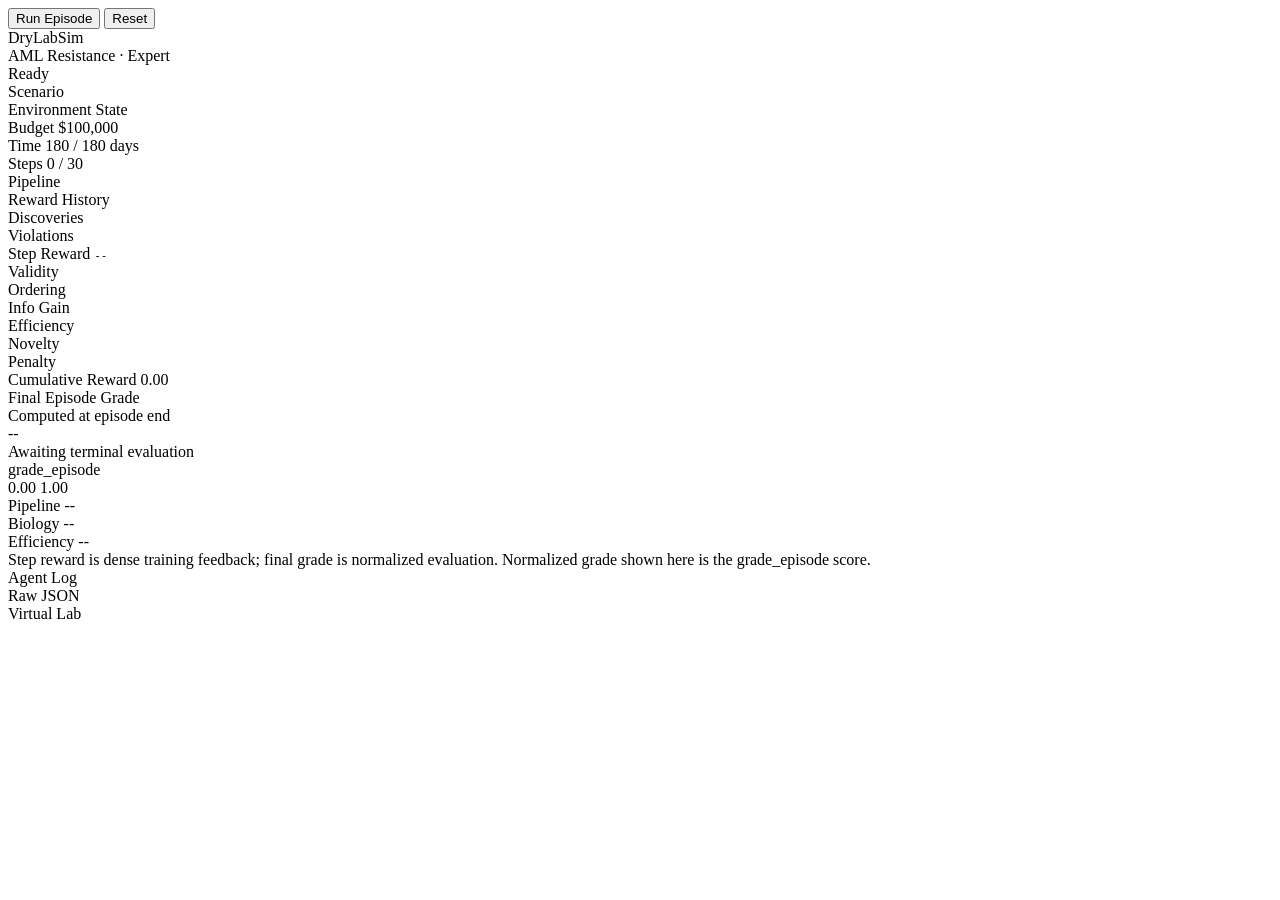
==== commit 5babb34d: "Update demo UI and enhance functionality - Changed the displayed environment name in the topbar to "" ====
--- a/server/demo/index.html
+++ b/server/demo/index.html
@@ -22,7 +22,7 @@
   <div class="topbar-sep"></div>
   <div class="topbar-logo">DryLabSim</div>
   <div class="topbar-sep"></div>
-  <div class="topbar-env">venetoclax_resistance_multiclone</div>
+  <div class="topbar-env">AML Resistance · Expert</div>
   <div class="topbar-status">
     <div class="status-dot" id="statusDot"></div>
     <span id="statusText">Ready</span>
@@ -149,8 +149,8 @@
 
   <!-- Right: Virtual Lab -->
   <div class="lab-column">
+    <div class="lab-header">Virtual Lab</div>
     <div class="lab-panel">
-      <div class="lab-label">Virtual Lab</div>
       <div class="lab-action-label" id="labActionLabel"></div>
       <canvas id="labCanvas"></canvas>
     </div>
@@ -931,6 +931,7 @@
 
 // State
 let running = false;
+let episodeId = 0;
 let cumReward = 0;
 
 // DOM refs
@@ -1082,6 +1083,7 @@
 async function startDemo() {
   if (running) return;
   running = true;
+  const myId = ++episodeId;
   runBtn.disabled = true;
   runBtn.textContent = DEMO_COPY.buttons.running;
   statusDot.classList.add('live');
@@ -1095,21 +1097,25 @@
   initAgent();
 
   addLine(DEMO_COPY.introLines[0]);
-  await wait(500);
+  await wait(500); if (episodeId !== myId) return;
   addLine(DEMO_COPY.introLines[1]);
-  await wait(200);
+  await wait(200); if (episodeId !== myId) return;
   addLine(DEMO_COPY.introLines[2]);
-  await wait(200);
+  await wait(200); if (episodeId !== myId) return;
   addLine(DEMO_COPY.introLines[3]);
-  await wait(200);
+  await wait(200); if (episodeId !== myId) return;
   addLine(DEMO_COPY.introLines[4]);
-  await wait(400);
+  await wait(400); if (episodeId !== myId) return;
   addLine('');
 
   for (let i = 0; i < EPISODE.length; i++) {
-    await runStep(i);
+    if (episodeId !== myId) return;
+    await runStep(i, myId);
+    if (episodeId !== myId) return;
     await wait(500);
   }
+
+  if (episodeId !== myId) return;
 
   // Done
   moveAgentTo('idle');
@@ -1130,7 +1136,7 @@
   running = false;
 }
 
-async function runStep(i) {
+async function runStep(i, myId) {
   const step = EPISODE[i];
   const station = ACTION_STATION[step.action] || 'computer';
 
@@ -1139,6 +1145,7 @@
   labActionLabel.textContent = step.action + '()';
   labActionLabel.classList.add('visible');
   await wait(800); // wait for agent to travel
+  if (episodeId !== myId) return;
 
   // Start working animation
   setAgentWorking(step.action);
@@ -1166,11 +1173,15 @@
     : '<span class="t-kw">META</span>';
   addLine(`<span class="t-dim">Step ${i + 1}</span>  ${catTag}  <span class="t-fn">${step.action}</span>(<span class="t-str">${step.params}</span>)`);
   await wait(300);
+  if (episodeId !== myId) return;
 
   for (const line of step.output) {
+    if (episodeId !== myId) return;
     addLine('  <span class="t-sub">' + line + '</span>');
     await wait(80);
   }
+
+  if (episodeId !== myId) return;
 
   // Reward
   cumReward += step.total;
@@ -1200,15 +1211,18 @@
 }
 
 function resetDemo() {
-  if (running) return;
+  episodeId++;       // cancels any in-flight episode
+  running = false;
+  runBtn.disabled = false;
+  runBtn.textContent = DEMO_COPY.buttons.run;
+  statusDot.classList.remove('live');
+  statusText.textContent = DEMO_COPY.status.ready;
   terminalEl.innerHTML = '';
   cumReward = 0;
   resetSidebarPanels();
   clearRewardBars();
   resetFinalGradeCard();
   applyDefaultUiState();
-  statusDot.classList.remove('live');
-  statusText.textContent = DEMO_COPY.status.ready;
   labActionLabel.classList.remove('visible');
   initAgent();
   addLine(DEMO_COPY.resetLine);
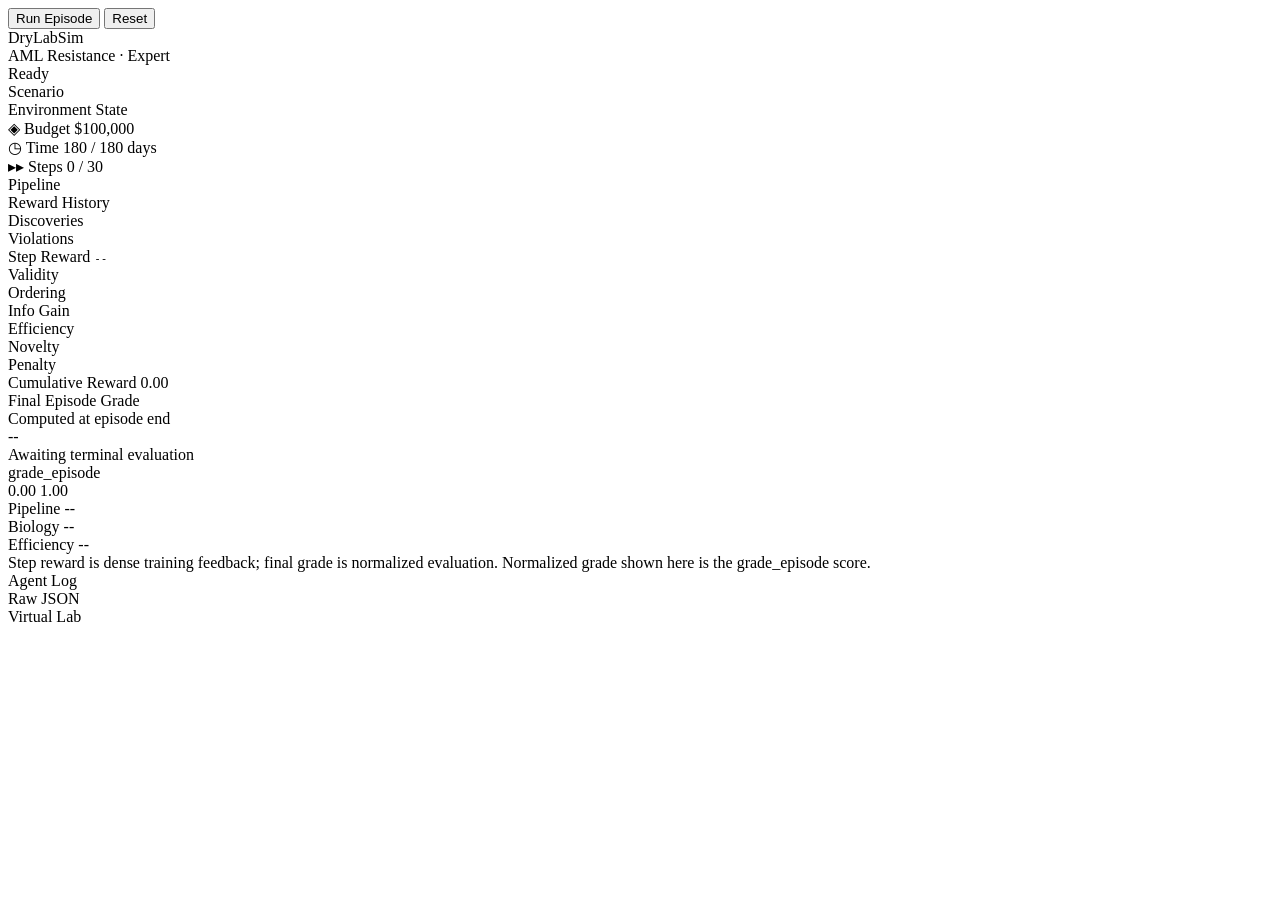
==== commit 9f85789d: "Refactor environment state HUD and enhance UI components - Replaced gauge elements with a new env-st" ====
--- a/server/demo/index.html
+++ b/server/demo/index.html
@@ -38,26 +38,29 @@
     </div>
     <div class="sidebar-section">
       <div class="sidebar-heading">Environment State</div>
-      <div class="gauge">
-        <div class="gauge-header">
-          <span class="gauge-label">Budget</span>
-          <span class="gauge-value" id="budgetVal">$100,000</span>
+      <div class="env-stat">
+        <div class="env-stat-header">
+          <span class="env-stat-icon">◈</span>
+          <span class="env-stat-label">Budget</span>
+          <span class="env-stat-value" id="budgetVal">$100,000</span>
         </div>
-        <div class="gauge-track"><div class="gauge-fill" id="budgetFill" style="width:100%;background:var(--green);"></div></div>
+        <div class="env-stat-track"><div class="env-stat-fill" id="budgetFill" style="width:100%;background:var(--green);"></div></div>
       </div>
-      <div class="gauge">
-        <div class="gauge-header">
-          <span class="gauge-label">Time</span>
-          <span class="gauge-value" id="timeVal">180 / 180 days</span>
+      <div class="env-stat">
+        <div class="env-stat-header">
+          <span class="env-stat-icon">◷</span>
+          <span class="env-stat-label">Time</span>
+          <span class="env-stat-value" id="timeVal">180 / 180 days</span>
         </div>
-        <div class="gauge-track"><div class="gauge-fill" id="timeFill" style="width:100%;background:var(--cyan);"></div></div>
+        <div class="env-stat-track"><div class="env-stat-fill" id="timeFill" style="width:100%;background:var(--cyan);"></div></div>
       </div>
-      <div class="gauge">
-        <div class="gauge-header">
-          <span class="gauge-label">Steps</span>
-          <span class="gauge-value" id="stepVal">0 / 30</span>
+      <div class="env-stat">
+        <div class="env-stat-header">
+          <span class="env-stat-icon">▸▸</span>
+          <span class="env-stat-label">Steps</span>
+          <span class="env-stat-value" id="stepVal">0 / 30</span>
         </div>
-        <div class="gauge-track"><div class="gauge-fill" id="stepFill" style="width:0%;background:var(--accent);"></div></div>
+        <div class="env-stat-track"><div class="env-stat-fill" id="stepFill" style="width:0%;background:var(--accent);"></div></div>
       </div>
     </div>
     <div class="sidebar-section">
@@ -87,12 +90,12 @@
           <span id="stepRewardLabel" style="font-family:'JetBrains Mono',monospace;font-size:11px;color:var(--text-dim);">--</span>
         </div>
         <div id="rewardBars">
-          <div class="reward-row"><span class="rw-label">Validity</span><div class="rw-track"><div class="rw-fill validity" id="rw-validity"></div></div></div>
-          <div class="reward-row"><span class="rw-label">Ordering</span><div class="rw-track"><div class="rw-fill ordering" id="rw-ordering"></div></div></div>
-          <div class="reward-row"><span class="rw-label">Info Gain</span><div class="rw-track"><div class="rw-fill info_gain" id="rw-info_gain"></div></div></div>
-          <div class="reward-row"><span class="rw-label">Efficiency</span><div class="rw-track"><div class="rw-fill efficiency" id="rw-efficiency"></div></div></div>
-          <div class="reward-row"><span class="rw-label">Novelty</span><div class="rw-track"><div class="rw-fill novelty" id="rw-novelty"></div></div></div>
-          <div class="reward-row"><span class="rw-label">Penalty</span><div class="rw-track"><div class="rw-fill penalty" id="rw-penalty"></div></div></div>
+          <div class="reward-row"><span class="rw-label"><span class="rw-dot validity"></span>Validity</span><div class="rw-track"><div class="rw-fill validity" id="rw-validity"></div></div></div>
+          <div class="reward-row"><span class="rw-label"><span class="rw-dot ordering"></span>Ordering</span><div class="rw-track"><div class="rw-fill ordering" id="rw-ordering"></div></div></div>
+          <div class="reward-row"><span class="rw-label"><span class="rw-dot info_gain"></span>Info Gain</span><div class="rw-track"><div class="rw-fill info_gain" id="rw-info_gain"></div></div></div>
+          <div class="reward-row"><span class="rw-label"><span class="rw-dot efficiency"></span>Efficiency</span><div class="rw-track"><div class="rw-fill efficiency" id="rw-efficiency"></div></div></div>
+          <div class="reward-row"><span class="rw-label"><span class="rw-dot novelty"></span>Novelty</span><div class="rw-track"><div class="rw-fill novelty" id="rw-novelty"></div></div></div>
+          <div class="reward-row"><span class="rw-label"><span class="rw-dot penalty"></span>Penalty</span><div class="rw-track"><div class="rw-fill penalty" id="rw-penalty"></div></div></div>
         </div>
         <div class="cumulative-row">
           <span class="cum-label">Cumulative Reward</span>
@@ -141,10 +144,11 @@
       </div>
     </div>
     <div class="center-header">
-      <div class="tab active">Agent Log</div>
-      <div class="tab">Raw JSON</div>
+      <div class="tab active" id="tabLog" onclick="switchTab('log')">Agent Log</div>
+      <div class="tab" id="tabJson" onclick="switchTab('json')">Raw JSON</div>
     </div>
     <div class="terminal" id="terminal"></div>
+    <div class="raw-json-view" id="rawJsonView"></div>
   </div>
 
   <!-- Right: Virtual Lab -->
@@ -276,97 +280,116 @@
 // ---- Draw loop ----
 let frameCount = 0;
 
+// ---- Utility: hex color → {r,g,b} ----
+function hexToRgb(hex) {
+  return {
+    r: parseInt(hex.slice(1,3), 16),
+    g: parseInt(hex.slice(3,5), 16),
+    b: parseInt(hex.slice(5,7), 16),
+  };
+}
+
 function drawLab() {
   frameCount++;
   ctx.clearRect(0, 0, labW, labH);
   ctx.fillStyle = FLOOR_COLOR;
   ctx.fillRect(0, 0, labW, labH);
 
-  // Floor - checkerboard tiles
-  const tileSize = 24;
-  for (let ty = 0; ty < labH; ty += tileSize) {
-    for (let tx = 0; tx < labW; tx += tileSize) {
-      const checker = ((Math.floor(tx / tileSize) + Math.floor(ty / tileSize)) % 2 === 0);
-      ctx.fillStyle = checker ? FLOOR_TILE_A : FLOOR_TILE_B;
-      ctx.fillRect(tx, ty, tileSize, tileSize);
+  // Floor — hex grid
+  const hexR = 22;
+  const hW = hexR * 2, hH = Math.sqrt(3) * hexR;
+  for (let col = -1; col < labW / (hW * 0.75) + 2; col++) {
+    for (let row = -1; row < labH / hH + 2; row++) {
+      const hx = col * hW * 0.75;
+      const hy = row * hH + (col % 2 === 0 ? 0 : hH * 0.5);
+      // Vary opacity slightly per cell for depth
+      const cellPhase = Math.sin(col * 1.7 + row * 2.3) * 0.01;
+      ctx.strokeStyle = `rgba(56,189,248,${(0.028 + cellPhase).toFixed(3)})`;
+      ctx.lineWidth = 0.5;
+      ctx.beginPath();
+      for (let i = 0; i < 6; i++) {
+        const angle = (i * Math.PI) / 3;
+        const px = hx + hexR * Math.cos(angle), py = hy + hexR * Math.sin(angle);
+        i === 0 ? ctx.moveTo(px, py) : ctx.lineTo(px, py);
+      }
+      ctx.closePath(); ctx.stroke();
     }
   }
 
-  // Walls - top and bottom border
+  // Bottom wall strip
   ctx.fillStyle = WALL_COLOR;
-  ctx.fillRect(0, 0, labW, 18);
   ctx.fillRect(0, labH - 8, labW, 8);
-  ctx.strokeStyle = '#253040';
-  ctx.lineWidth = 1;
-  ctx.beginPath(); ctx.moveTo(0, 18); ctx.lineTo(labW, 18); ctx.stroke();
-
-  // Draw equipment at each station (behind the person)
+
+  // Active station floor glow
+  if (activeStationKey) {
+    const ap = stationPos(activeStationKey);
+    const {r,g,b} = hexToRgb(STATIONS[activeStationKey].color);
+    const pulse = 0.11 + 0.04 * Math.sin(frameCount * 0.05);
+    const grd = ctx.createRadialGradient(ap.x, ap.y, 0, ap.x, ap.y, 72);
+    grd.addColorStop(0, `rgba(${r},${g},${b},${pulse.toFixed(2)})`);
+    grd.addColorStop(1, `rgba(${r},${g},${b},0)`);
+    ctx.fillStyle = grd;
+    ctx.fillRect(ap.x - 72, ap.y - 72, 144, 144);
+  }
+
+  // Draw equipment at each station
   for (const [key, s] of Object.entries(STATIONS)) {
     const pos = stationPos(key);
-    const isActive = key === activeStationKey;
-    drawEquipment(key, pos.x, pos.y, s.color, isActive);
-  }
-
-  // Draw walking path (subtle floor markings)
-  ctx.strokeStyle = 'rgba(56,189,248,0.06)';
-  ctx.lineWidth = 16;
+    drawEquipment(key, pos.x, pos.y, s.color, key === activeStationKey);
+  }
+
+  // Animated walking paths (traveling dashes)
+  ctx.save();
+  ctx.strokeStyle = 'rgba(56,189,248,0.07)';
+  ctx.lineWidth = 14;
   ctx.lineCap = 'round';
   ctx.lineJoin = 'round';
+  ctx.setLineDash([6, 20]);
+  ctx.lineDashOffset = -(frameCount * 0.3) % 26;
   ctx.beginPath();
   const p0 = stationPos(PRIMARY_WALK_PATH[0]);
   ctx.moveTo(p0.x, p0.y + 10);
   for (let i = 1; i < PRIMARY_WALK_PATH.length; i++) {
-    const p = stationPos(PRIMARY_WALK_PATH[i]);
-    ctx.lineTo(p.x, p.y + 10);
+    const pp = stationPos(PRIMARY_WALK_PATH[i]);
+    ctx.lineTo(pp.x, pp.y + 10);
   }
   ctx.stroke();
-  // Lower path
   ctx.beginPath();
   const pl0 = stationPos(SECONDARY_WALK_PATH[0]);
   ctx.moveTo(pl0.x, pl0.y + 10);
-  const pl1 = stationPos(SECONDARY_WALK_PATH[1]);
-  ctx.lineTo(pl1.x, pl1.y + 10);
-  const pl2 = stationPos(SECONDARY_WALK_PATH[2]);
-  ctx.lineTo(pl2.x, pl2.y + 10);
-  const pl3 = stationPos(SECONDARY_WALK_PATH[3]);
-  ctx.lineTo(pl3.x, pl3.y + 10);
+  for (let i = 1; i < SECONDARY_WALK_PATH.length; i++) {
+    const pp = stationPos(SECONDARY_WALK_PATH[i]);
+    ctx.lineTo(pp.x, pp.y + 10);
+  }
   ctx.stroke();
-  ctx.lineCap = 'butt';
+  ctx.setLineDash([]);
+  ctx.restore();
 
   // Floating terminal popup at computer
   if (agent.station === 'computer' && agent.working && terminalLines.length > 0) {
     const cp = stationPos('computer');
     const sw = 150, sh = 90;
     const sx = cp.x - sw - 20, sy = cp.y - sh / 2;
-
-    // Shadow
     ctx.fillStyle = 'rgba(0,0,0,0.4)';
-    roundRect(ctx, sx + 3, sy + 3, sw, sh, 6);
-    ctx.fill();
-
+    roundRect(ctx, sx + 3, sy + 3, sw, sh, 6); ctx.fill();
     ctx.fillStyle = 'rgba(7,9,13,0.97)';
     ctx.strokeStyle = 'rgba(56,189,248,0.3)';
     ctx.lineWidth = 1;
-    roundRect(ctx, sx, sy, sw, sh, 6);
-    ctx.fill(); ctx.stroke();
-
-    // Title bar
+    roundRect(ctx, sx, sy, sw, sh, 6); ctx.fill(); ctx.stroke();
     ctx.fillStyle = 'rgba(30,41,59,0.5)';
     ctx.fillRect(sx + 1, sy + 1, sw - 2, 14);
     ctx.fillStyle = '#475569';
     ctx.font = '500 7px Inter, sans-serif';
     ctx.textAlign = 'left';
     ctx.fillText('terminal', sx + 6, sy + 10);
-    // dots
     ctx.fillStyle = '#f87171'; ctx.beginPath(); ctx.arc(sx + sw - 28, sy + 7, 3, 0, Math.PI*2); ctx.fill();
     ctx.fillStyle = '#fbbf24'; ctx.beginPath(); ctx.arc(sx + sw - 18, sy + 7, 3, 0, Math.PI*2); ctx.fill();
-    ctx.fillStyle = '#34d399'; ctx.beginPath(); ctx.arc(sx + sw - 8, sy + 7, 3, 0, Math.PI*2); ctx.fill();
-
+    ctx.fillStyle = '#34d399'; ctx.beginPath(); ctx.arc(sx + sw -  8, sy + 7, 3, 0, Math.PI*2); ctx.fill();
     ctx.font = '500 9px JetBrains Mono, monospace';
     const startY = sy + 28;
     for (let i = 0; i < terminalLines.length; i++) {
       const line = terminalLines[i];
-      ctx.fillStyle = line.startsWith('$') ? '#34d399' : line.includes('***') || line.includes('OK') ? '#34d399' : '#94a3b8';
+      ctx.fillStyle = line.startsWith('$') ? '#34d399' : (line.includes('***') || line.includes('OK')) ? '#34d399' : '#94a3b8';
       ctx.fillText(terminalLines[i].substring(0, 24), sx + 8, startY + i * 14);
     }
     if (frameCount % 60 < 30) {
@@ -381,13 +404,11 @@
     const bw = 120, bh = 72;
     const bx = wp.x - bw / 2, by = wp.y - bh - 45;
     ctx.fillStyle = 'rgba(0,0,0,0.3)';
-    roundRect(ctx, bx + 3, by + 3, bw, bh, 6);
-    ctx.fill();
+    roundRect(ctx, bx + 3, by + 3, bw, bh, 6); ctx.fill();
     ctx.fillStyle = 'rgba(17,24,39,0.95)';
     ctx.strokeStyle = 'rgba(167,139,250,0.3)';
     ctx.lineWidth = 1;
-    roundRect(ctx, bx, by, bw, bh, 6);
-    ctx.fill(); ctx.stroke();
+    roundRect(ctx, bx, by, bw, bh, 6); ctx.fill(); ctx.stroke();
     ctx.font = '600 8px JetBrains Mono, monospace';
     ctx.textAlign = 'left';
     ctx.fillStyle = '#a78bfa';
@@ -406,7 +427,7 @@
     ctx.font = '500 9px JetBrains Mono, monospace';
     ctx.textAlign = 'center';
     ctx.globalAlpha = 0.5 + 0.3 * Math.sin(frameCount * 0.06);
-    const yOff = ['sample','prep'].includes(activeStationKey) ? -55 : -50;
+    const yOff = ['sample','prep'].includes(activeStationKey) ? -60 : -55;
     ctx.fillText(ACTIVITY_TEXT[activeStationKey] || 'working...', sp.x, sp.y + yOff);
     ctx.globalAlpha = 1;
   }
@@ -417,23 +438,21 @@
   const dist = Math.sqrt(dx * dx + dy * dy);
   const isWalking = dist > 2;
   if (isWalking) {
-    const speed = 0.05;
-    agent.x += dx * speed;
-    agent.y += dy * speed;
+    agent.x += dx * 0.05;
+    agent.y += dy * 0.05;
     agent.facing = dx > 0 ? 1 : dx < -0.5 ? -1 : agent.facing;
   }
 
-  // Draw person
-  drawPerson(agent.x, agent.y, isWalking, agent.working, agent.facing || 1);
+  drawAgent(agent.x, agent.y, isWalking, agent.working);
 
   // Particles
   for (let i = particlesLab.length - 1; i >= 0; i--) {
     const p = particlesLab[i];
     p.x += p.vx; p.y += p.vy;
     p.vx *= 0.95; p.vy *= 0.95;
-    p.life -= 0.02;
+    p.life -= 0.018;
     if (p.life <= 0) { particlesLab.splice(i, 1); continue; }
-    ctx.globalAlpha = p.life * 0.6;
+    ctx.globalAlpha = p.life * 0.7;
     ctx.fillStyle = p.color;
     ctx.beginPath();
     ctx.arc(p.x, p.y, p.size * p.life, 0, Math.PI * 2);
@@ -449,455 +468,725 @@
     ctx.fillStyle = isActive ? s.color : '#334155';
     ctx.font = `600 ${isActive ? 9 : 8}px Inter, sans-serif`;
     ctx.textAlign = 'center';
-    const ly = key === 'cohort' || key === 'sequencer' ? pos.y + 45 : pos.y + 42;
+    const ly = key === 'cohort' || key === 'sequencer' ? pos.y + 48 : pos.y + 45;
     ctx.fillText(s.label, pos.x, ly);
   }
 
   requestAnimationFrame(drawLab);
 }
 
-// ---- Draw person (lab coat researcher) ----
-function drawPerson(x, y, walking, working, facing) {
-  const f = facing;
+// ---- Draw agent: glowing sample tube ----
+function drawAgent(x, y, moving, working) {
   const t = frameCount;
-  // Walking cycle
-  const walkCycle = walking ? Math.sin(t * 0.15) : 0;
-  const bobY = walking ? Math.abs(Math.sin(t * 0.15)) * 2 : 0;
-  // Working arm animation
-  const workArm = working ? Math.sin(t * 0.08) * 0.3 : 0;
-
-  const py = y - bobY; // feet position base
+  const bob = moving ? Math.sin(t * 0.18) * 2.5 : (working ? Math.sin(t * 0.06) * 1 : 0);
+  const sc = activeStationKey && STATIONS[activeStationKey] ? STATIONS[activeStationKey].color : '#38bdf8';
+  const {r, g, b} = hexToRgb(sc);
+  const glowAmt = working ? 0.55 + 0.22 * Math.sin(t * 0.1) : (moving ? 0.28 : 0.22);
 
   ctx.save();
-  ctx.translate(x, py);
-
-  // Shadow
-  ctx.fillStyle = 'rgba(0,0,0,0.25)';
+  ctx.translate(x, y - 10 + bob);
+
+  // Ground shadow (ellipse)
+  ctx.fillStyle = 'rgba(0,0,0,0.4)';
+  ctx.beginPath(); ctx.ellipse(0, 20, 10, 3, 0, 0, Math.PI * 2); ctx.fill();
+
+  // Ambient glow halo
+  const halo = ctx.createRadialGradient(0, 0, 1, 0, 0, 24);
+  halo.addColorStop(0, `rgba(${r},${g},${b},${(glowAmt * 0.45).toFixed(3)})`);
+  halo.addColorStop(1, `rgba(${r},${g},${b},0)`);
+  ctx.fillStyle = halo;
+  ctx.fillRect(-24, -26, 48, 50);
+
+  // Outer tube body (rounded bottom)
   ctx.beginPath();
-  ctx.ellipse(0, 12, 10, 4, 0, 0, Math.PI * 2);
+  ctx.moveTo(-6, -20); ctx.lineTo(-6, 14);
+  ctx.quadraticCurveTo(-6, 20, 0, 20);
+  ctx.quadraticCurveTo( 6, 20, 6, 14);
+  ctx.lineTo(6, -20);
+  ctx.closePath();
+  ctx.fillStyle = '#141e30';
   ctx.fill();
-
-  // Legs
-  const legSpread = walking ? walkCycle * 5 : 0;
-  ctx.strokeStyle = '#1e3a5f';
-  ctx.lineWidth = 3;
-  ctx.lineCap = 'round';
-  // Left leg
+  ctx.strokeStyle = `rgba(${r},${g},${b},0.45)`;
+  ctx.lineWidth = 0.9;
+  ctx.stroke();
+
+  // Liquid fill (clipped to tube interior)
+  ctx.save();
   ctx.beginPath();
-  ctx.moveTo(-3, 4);
-  ctx.lineTo(-3 + legSpread, 12);
-  ctx.stroke();
-  // Right leg
+  ctx.moveTo(-5, -19); ctx.lineTo(-5, 14);
+  ctx.quadraticCurveTo(-5, 19, 0, 19);
+  ctx.quadraticCurveTo( 5, 19, 5, 14);
+  ctx.lineTo(5, -19);
+  ctx.closePath();
+  ctx.clip();
+
+  const liquidTop = working ? 0 + Math.sin(t * 0.12) * 1.5 : 3;
+  const liqGrd = ctx.createLinearGradient(0, liquidTop, 0, 19);
+  liqGrd.addColorStop(0, `rgba(${r},${g},${b},0.88)`);
+  liqGrd.addColorStop(1, `rgba(${r},${g},${b},0.38)`);
+  ctx.fillStyle = liqGrd;
+  ctx.fillRect(-5, liquidTop, 10, 24);
+
+  // Bubbles while working
+  if (working) {
+    for (let bi = 0; bi < 3; bi++) {
+      const bx2 = (bi % 2 === 0 ? -1.5 : 1.5);
+      const by2 = liquidTop + 14 - ((t * 0.55 + bi * 7) % 15);
+      ctx.fillStyle = `rgba(255,255,255,0.35)`;
+      ctx.beginPath(); ctx.arc(bx2, by2, 1.1, 0, Math.PI * 2); ctx.fill();
+    }
+  }
+  ctx.restore();
+
+  // Meniscus (liquid surface)
+  ctx.fillStyle = `rgba(${r},${g},${b},0.95)`;
+  ctx.beginPath(); ctx.ellipse(0, working ? Math.sin(t*0.12)*1.5 : 3, 5, 1.8, 0, 0, Math.PI * 2); ctx.fill();
+
+  // Tube top rim
+  ctx.fillStyle = '#1e2d42';
+  ctx.beginPath(); ctx.ellipse(0, -20, 6.5, 2.2, 0, 0, Math.PI * 2); ctx.fill();
+  ctx.strokeStyle = '#334155'; ctx.lineWidth = 0.5; ctx.stroke();
+
+  // Colored cap / stopper
+  ctx.fillStyle = sc;
+  ctx.globalAlpha = working ? 0.85 + 0.15 * Math.sin(t * 0.12) : 0.7;
   ctx.beginPath();
-  ctx.moveTo(3, 4);
-  ctx.lineTo(3 - legSpread, 12);
-  ctx.stroke();
-  // Shoes
-  ctx.fillStyle = '#1e293b';
-  ctx.beginPath(); ctx.arc(-3 + legSpread, 12, 2.5, 0, Math.PI * 2); ctx.fill();
-  ctx.beginPath(); ctx.arc(3 - legSpread, 12, 2.5, 0, Math.PI * 2); ctx.fill();
-
-  // Body / lab coat
-  ctx.fillStyle = '#e2e8f0'; // white lab coat
+  ctx.moveTo(-4.5, -20);
+  ctx.quadraticCurveTo(-5,   -27, 0, -27);
+  ctx.quadraticCurveTo( 5,   -27, 4.5, -20);
+  ctx.closePath();
+  ctx.fill();
+  ctx.globalAlpha = 1;
+
+  // Label band (white stripe mid-tube)
+  ctx.fillStyle = 'rgba(255,255,255,0.1)';
+  ctx.fillRect(-5, -8, 10, 3.5);
+
+  // Glass shine (left edge highlight)
+  ctx.fillStyle = 'rgba(255,255,255,0.18)';
   ctx.beginPath();
-  ctx.moveTo(-7, -4);
-  ctx.lineTo(-6, 6);
-  ctx.lineTo(6, 6);
-  ctx.lineTo(7, -4);
-  ctx.quadraticCurveTo(7, -10, 0, -10);
-  ctx.quadraticCurveTo(-7, -10, -7, -4);
+  ctx.moveTo(-5, -18); ctx.lineTo(-4, -18); ctx.lineTo(-4, 16); ctx.lineTo(-5, 14); ctx.closePath();
   ctx.fill();
-  // Coat outline
-  ctx.strokeStyle = '#94a3b8';
-  ctx.lineWidth = 0.5;
-  ctx.stroke();
-  // Coat split at bottom
-  ctx.beginPath();
-  ctx.moveTo(0, 1);
-  ctx.lineTo(0, 6);
-  ctx.strokeStyle = '#cbd5e1';
-  ctx.lineWidth = 0.5;
-  ctx.stroke();
-  // Pocket
-  ctx.strokeStyle = '#94a3b8';
-  ctx.lineWidth = 0.5;
-  ctx.strokeRect(f > 0 ? 1 : -5, -1, 4, 3);
-
-  // Arms
-  ctx.strokeStyle = '#e2e8f0';
-  ctx.lineWidth = 3.5;
-  ctx.lineCap = 'round';
-  // Back arm
-  const backArmSwing = walking ? -walkCycle * 4 : 0;
-  ctx.beginPath();
-  ctx.moveTo(-f * 6, -6);
-  ctx.lineTo(-f * 6 + backArmSwing, 2);
-  ctx.stroke();
-  // Front arm (active arm)
-  if (working) {
-    // Arm reaching forward/up for work
-    ctx.beginPath();
-    ctx.moveTo(f * 6, -6);
-    ctx.lineTo(f * 10 + workArm * 5, -8 + workArm * 3);
-    ctx.stroke();
-    // Hand/tool
-    ctx.fillStyle = '#fde68a';
-    ctx.beginPath();
-    ctx.arc(f * 10 + workArm * 5, -8 + workArm * 3, 2, 0, Math.PI * 2);
-    ctx.fill();
-  } else {
-    const frontArmSwing = walking ? walkCycle * 4 : 0;
-    ctx.beginPath();
-    ctx.moveTo(f * 6, -6);
-    ctx.lineTo(f * 6 + frontArmSwing, 2);
-    ctx.stroke();
-  }
-  // Skin for hands
-  ctx.fillStyle = '#fde68a';
-  ctx.beginPath(); ctx.arc(-f * 6 + backArmSwing, 2, 1.8, 0, Math.PI * 2); ctx.fill();
-  if (!working) {
-    const fs = walking ? walkCycle * 4 : 0;
-    ctx.beginPath(); ctx.arc(f * 6 + fs, 2, 1.8, 0, Math.PI * 2); ctx.fill();
-  }
-
-  // Head
-  ctx.fillStyle = '#fde68a'; // skin
-  ctx.beginPath();
-  ctx.arc(0, -15, 7, 0, Math.PI * 2);
-  ctx.fill();
-  // Hair
-  ctx.fillStyle = '#1e293b';
-  ctx.beginPath();
-  ctx.arc(0, -17, 7, Math.PI, 0);
-  ctx.fill();
-  // Face details
-  ctx.fillStyle = '#1e293b';
-  // Eyes
-  ctx.beginPath();
-  ctx.arc(f * 2.5, -15.5, 1, 0, Math.PI * 2);
-  ctx.fill();
-  ctx.beginPath();
-  ctx.arc(f * -1.5, -15.5, 1, 0, Math.PI * 2);
-  ctx.fill();
-  // Glasses
-  ctx.strokeStyle = '#475569';
-  ctx.lineWidth = 0.7;
-  ctx.beginPath();
-  ctx.arc(f * 2.5, -15.5, 2.5, 0, Math.PI * 2);
-  ctx.stroke();
-  ctx.beginPath();
-  ctx.arc(f * -1.5, -15.5, 2.5, 0, Math.PI * 2);
-  ctx.stroke();
-  ctx.beginPath();
-  ctx.moveTo(f * 0.5, -15.5);
-  ctx.lineTo(f * -0.5, -15.5);
-  ctx.stroke();
-  // Mouth
-  if (working) {
-    ctx.fillStyle = '#1e293b';
-    ctx.beginPath();
-    ctx.arc(f * 0.5, -12.5, 1, 0, Math.PI);
-    ctx.fill();
-  }
-
-  // ID Badge
-  ctx.fillStyle = '#38bdf8';
-  ctx.fillRect(f > 0 ? -6 : 2, -3, 4, 5);
-  ctx.fillStyle = '#fff';
-  ctx.font = 'bold 3px Inter, sans-serif';
-  ctx.textAlign = 'center';
-  ctx.fillText('AI', f > 0 ? -4 : 4, 0.5);
 
   ctx.restore();
 }
 
-// ---- Draw lab equipment ----
+// ---- Draw lab equipment (enhanced) ----
 function drawEquipment(stationKey, cx, cy, color, active) {
   ctx.save();
+  const t = frameCount;
 
   switch (stationKey) {
-    case 'idle':
-      // Door frame
-      ctx.strokeStyle = '#334155';
-      ctx.lineWidth = 2;
-      ctx.strokeRect(cx - 12, cy - 30, 24, 40);
-      ctx.fillStyle = '#1a2332';
-      ctx.fillRect(cx - 10, cy - 28, 20, 36);
-      ctx.fillStyle = '#475569';
-      ctx.beginPath(); ctx.arc(cx + 6, cy - 10, 2, 0, Math.PI * 2); ctx.fill();
+
+    case 'idle': {
+      // ── ENTRANCE DOOR ──
+      // Wall panels flanking door
+      ctx.fillStyle = '#0c1520';
+      ctx.fillRect(cx - 34, cy - 42, 20, 56);
+      ctx.fillRect(cx + 14, cy - 42, 20, 56);
+      // Baseboard
+      ctx.fillStyle = '#131d2c';
+      ctx.fillRect(cx - 34, cy + 12, 68, 5);
+
+      // Door frame (metal surround)
+      ctx.fillStyle = '#1a2840';
+      ctx.fillRect(cx - 14, cy - 42, 28, 56);
+      ctx.strokeStyle = active ? 'rgba(71,85,105,0.6)' : 'rgba(37,48,64,0.7)';
+      ctx.lineWidth = 1.5;
+      ctx.strokeRect(cx - 14, cy - 42, 28, 56);
+
+      // Door panel
+      ctx.fillStyle = '#101825';
+      ctx.fillRect(cx - 12, cy - 40, 24, 52);
+
+      // Door window (upper)
+      ctx.fillStyle = active ? 'rgba(56,189,248,0.07)' : '#09121e';
+      ctx.fillRect(cx - 7, cy - 36, 14, 13);
+      ctx.strokeStyle = '#1e2d3d'; ctx.lineWidth = 0.6;
+      ctx.strokeRect(cx - 7, cy - 36, 14, 13);
+      // Window panes
+      ctx.beginPath();
+      ctx.moveTo(cx, cy - 36); ctx.lineTo(cx, cy - 23);
+      ctx.moveTo(cx - 7, cy - 30); ctx.lineTo(cx + 7, cy - 30);
+      ctx.stroke();
+
+      // Door lower panels (decorative)
+      ctx.strokeStyle = '#1a2838'; ctx.lineWidth = 0.5;
+      ctx.strokeRect(cx - 9, cy - 18, 18, 10);
+      ctx.strokeRect(cx - 9, cy - 5,  18, 12);
+
+      // Door handle
+      ctx.strokeStyle = '#475569'; ctx.lineWidth = 2; ctx.lineCap = 'round';
+      ctx.beginPath(); ctx.moveTo(cx + 8, cy - 10); ctx.lineTo(cx + 8, cy - 5); ctx.stroke();
+      ctx.beginPath(); ctx.moveTo(cx + 8, cy - 10); ctx.lineTo(cx + 11, cy - 10); ctx.stroke();
+      ctx.lineCap = 'butt';
+
+      // Card reader panel (left wall)
+      ctx.fillStyle = '#0d1825'; ctx.strokeStyle = '#1e2d3d'; ctx.lineWidth = 0.8;
+      ctx.fillRect(cx - 28, cy - 24, 9, 16); ctx.strokeRect(cx - 28, cy - 24, 9, 16);
+      ctx.fillStyle = '#090f18'; ctx.fillRect(cx - 26, cy - 20, 5, 8);
+      // LED indicator
+      ctx.fillStyle = active ? '#34d399' : '#1a2535';
+      ctx.beginPath(); ctx.arc(cx - 23, cy - 10, 2, 0, Math.PI*2); ctx.fill();
+
+      // Room number on wall
+      ctx.fillStyle = '#253040'; ctx.font = '500 5px Inter, sans-serif'; ctx.textAlign = 'center';
+      ctx.fillText('LAB-01', cx + 23, cy - 22);
+
+      // Floor grating at threshold
+      ctx.fillStyle = '#0a1015';
+      ctx.fillRect(cx - 12, cy + 12, 24, 4);
+      for (let i = 0; i < 5; i++) {
+        ctx.fillStyle = '#111a28';
+        ctx.fillRect(cx - 10 + i * 5, cy + 12, 1, 4);
+      }
       break;
-
-    case 'sample':
-      // Lab bench with sample tubes
-      // Bench surface
-      ctx.fillStyle = '#1a2332';
-      ctx.fillRect(cx - 30, cy - 8, 60, 6);
-      // Bench legs
+    }
+
+    case 'sample': {
+      // ── SAMPLE COLLECTION BENCH ──
+      // Bench top
+      ctx.fillStyle = '#15202e';
+      ctx.fillRect(cx - 36, cy - 8, 72, 7);
+      // Surface highlight edge
+      ctx.fillStyle = active ? 'rgba(52,211,153,0.18)' : 'rgba(255,255,255,0.025)';
+      ctx.fillRect(cx - 36, cy - 9, 72, 2);
+      // Legs + middle support
+      ctx.fillStyle = '#192538';
+      ctx.fillRect(cx - 34, cy - 1, 5, 22);
+      ctx.fillRect(cx + 29, cy - 1, 5, 22);
+      ctx.fillRect(cx - 4,  cy - 1, 4, 22);
+      // Under-shelf
+      ctx.fillStyle = '#131d2c';
+      ctx.fillRect(cx - 34, cy + 13, 68, 4);
+
+      // ── Microscope (left side of bench) ──
+      ctx.fillStyle = '#18273a';
+      ctx.fillRect(cx - 33, cy - 28, 20, 20); // base
+      ctx.fillStyle = '#1d2e42';
+      ctx.fillRect(cx - 26, cy - 42, 6, 16); // column
+      ctx.fillStyle = '#18273a';
+      ctx.strokeStyle = active ? 'rgba(52,211,153,0.3)' : '#1e2d3d'; ctx.lineWidth = 0.8;
+      roundRect(ctx, cx - 33, cy - 50, 18, 10, 2); ctx.fill(); ctx.stroke();
+      // Objective lens glow
+      ctx.fillStyle = active ? 'rgba(52,211,153,0.65)' : '#253040';
+      ctx.beginPath(); ctx.arc(cx - 24, cy - 40, 3, 0, Math.PI*2); ctx.fill();
+      // Eyepiece
       ctx.fillStyle = '#253040';
-      ctx.fillRect(cx - 28, cy - 2, 4, 20);
-      ctx.fillRect(cx + 24, cy - 2, 4, 20);
-      // Tube rack
-      ctx.fillStyle = '#253040';
-      ctx.fillRect(cx - 18, cy - 18, 36, 10);
-      // Test tubes
-      for (let i = 0; i < SAMPLE_TUBE_COLORS.length; i++) {
-        const tx = cx - 14 + i * 6;
-        ctx.fillStyle = active ? SAMPLE_TUBE_COLORS[i] : '#334155';
-        ctx.globalAlpha = active ? 0.7 : 0.4;
-        ctx.fillRect(tx, cy - 28, 4, 12);
-        // Tube caps
+      ctx.fillRect(cx - 25, cy - 51, 4, 5);
+
+      // ── Test tube rack ──
+      ctx.fillStyle = '#1a2840';
+      ctx.fillRect(cx - 8, cy - 32, 44, 24);
+      ctx.strokeStyle = '#253040'; ctx.lineWidth = 0.5; ctx.strokeRect(cx - 8, cy - 32, 44, 24);
+      // Dividers
+      for (let d = 0; d < 5; d++) {
+        ctx.fillStyle = '#253040';
+        ctx.fillRect(cx - 2 + d * 7, cy - 31, 1, 22);
+      }
+      // Tubes
+      for (let i = 0; i < 6; i++) {
+        const tx = cx - 5 + i * 7;
+        const tc = SAMPLE_TUBE_COLORS[i];
+        // Tube body
+        ctx.fillStyle = active ? tc : '#253040';
+        ctx.globalAlpha = active ? 0.75 : 0.35;
+        roundRect(ctx, tx, cy - 40, 5, 16, 1); ctx.fill();
+        // Liquid surface
+        ctx.globalAlpha = active ? 0.35 : 0.1;
+        ctx.fillStyle = active ? tc : '#334155';
+        ctx.fillRect(tx + 1, cy - 30, 3, 4);
+        // Cap
         ctx.globalAlpha = 1;
-        ctx.fillStyle = active ? SAMPLE_TUBE_COLORS[i] : '#475569';
-        ctx.fillRect(tx - 0.5, cy - 29, 5, 2);
+        ctx.fillStyle = active ? tc : '#334155';
+        ctx.fillRect(tx - 0.5, cy - 41, 6, 3);
       }
       ctx.globalAlpha = 1;
-      // Pipette if active
+
+      // ── Pipette (active only) ──
       if (active) {
-        const pipY = cy - 32 + Math.sin(frameCount * 0.08) * 4;
-        ctx.strokeStyle = '#94a3b8';
-        ctx.lineWidth = 2;
+        const pipY = cy - 44 + Math.sin(t * 0.09) * 5;
+        ctx.strokeStyle = '#64748b'; ctx.lineWidth = 2.5; ctx.lineCap = 'round';
+        ctx.beginPath(); ctx.moveTo(cx + 38, pipY - 14); ctx.lineTo(cx + 38, pipY); ctx.stroke();
+        ctx.fillStyle = '#475569';
+        ctx.fillRect(cx + 35, pipY - 20, 7, 8);
+        // Tip
+        ctx.fillStyle = '#94a3b8';
         ctx.beginPath();
-        ctx.moveTo(cx + 5, pipY);
-        ctx.lineTo(cx + 5, pipY - 14);
-        ctx.stroke();
-        ctx.fillStyle = '#64748b';
-        ctx.fillRect(cx + 3, pipY - 18, 5, 6);
+        ctx.moveTo(cx + 36, pipY); ctx.lineTo(cx + 40, pipY); ctx.lineTo(cx + 38, pipY + 5);
+        ctx.closePath(); ctx.fill();
         // Droplet
-        if (frameCount % 60 < 20) {
-          ctx.fillStyle = '#34d399';
-          ctx.globalAlpha = 0.6;
-          ctx.beginPath();
-          ctx.arc(cx + 5, pipY + 3, 1.5, 0, Math.PI * 2);
-          ctx.fill();
+        const dPhase = t % 90;
+        if (dPhase < 30) {
+          ctx.globalAlpha = Math.sin(dPhase / 30 * Math.PI) * 0.9;
+          ctx.fillStyle = SAMPLE_TUBE_COLORS[Math.floor(t / 90) % 6];
+          ctx.beginPath(); ctx.arc(cx + 38, pipY + 7 + dPhase * 0.25, 1.8, 0, Math.PI*2); ctx.fill();
           ctx.globalAlpha = 1;
         }
+        ctx.lineCap = 'butt';
       }
       break;
-
-    case 'cohort':
-      // Filing cabinet / patient records
-      ctx.fillStyle = '#1a2332';
-      ctx.fillRect(cx - 20, cy - 22, 40, 40);
-      ctx.strokeStyle = '#253040';
-      ctx.lineWidth = 1;
-      for (let i = 0; i < 3; i++) {
-        const dy = cy - 18 + i * 13;
-        ctx.strokeRect(cx - 18, dy, 36, 11);
-        ctx.fillStyle = active ? '#475569' : '#253040';
-        ctx.fillRect(cx - 4, dy + 4, 8, 3);
-      }
-      // Clipboard
+    }
+
+    case 'cohort': {
+      // ── COHORT / PATIENT DATA ──
+      // Filing cabinet body
+      ctx.fillStyle = '#152030';
+      roundRect(ctx, cx - 24, cy - 38, 36, 56, 3); ctx.fill();
+      ctx.strokeStyle = active ? 'rgba(52,211,153,0.25)' : '#1a2838'; ctx.lineWidth = 1; ctx.stroke();
+
+      // Drawers (4)
+      for (let d = 0; d < 4; d++) {
+        const dy = cy - 34 + d * 13;
+        ctx.fillStyle = '#0f1d2d';
+        ctx.fillRect(cx - 22, dy, 32, 11);
+        ctx.strokeStyle = '#1e2d3d'; ctx.lineWidth = 0.5;
+        ctx.strokeRect(cx - 22, dy, 32, 11);
+        // Handle bar
+        ctx.fillStyle = active ? '#3a4f66' : '#1e2d3d';
+        ctx.fillRect(cx - 10, dy + 4, 18, 2.5);
+        ctx.fillRect(cx - 10, dy + 4, 2, 2.5);
+        ctx.fillRect(cx +  6, dy + 4, 2, 2.5);
+        // Label strip (left side of drawer)
+        ctx.fillStyle = active ? 'rgba(52,211,153,0.12)' : 'rgba(255,255,255,0.02)';
+        ctx.fillRect(cx - 21, dy + 1, 9, 9);
+      }
+      // Active drawer: slight pullout with paper visible
+      if (active) {
+        const aD = Math.floor((t * 0.006) % 4);
+        const ddy = cy - 34 + aD * 13;
+        ctx.fillStyle = '#1a2d42';
+        ctx.fillRect(cx - 22, ddy, 32, 11);
+        ctx.fillStyle = '#e2e8f0'; ctx.globalAlpha = 0.07;
+        ctx.fillRect(cx - 19, ddy + 1, 20, 9);
+        ctx.globalAlpha = 1;
+        ctx.fillStyle = 'rgba(52,211,153,0.6)';
+        ctx.fillRect(cx - 10, ddy + 4, 18, 2.5);
+      }
+
+      // ── Wall tablet (right side) ──
+      ctx.fillStyle = '#0b1825';
+      ctx.strokeStyle = '#1a2838'; ctx.lineWidth = 1;
+      roundRect(ctx, cx + 14, cy - 38, 26, 40, 3); ctx.fill(); ctx.stroke();
+      // Screen
+      ctx.fillStyle = '#050e1a';
+      ctx.fillRect(cx + 16, cy - 36, 22, 34);
+
+      if (active) {
+        // Header bar
+        ctx.fillStyle = 'rgba(52,211,153,0.12)';
+        ctx.fillRect(cx + 16, cy - 36, 22, 6);
+        ctx.fillStyle = 'rgba(52,211,153,0.5)';
+        ctx.font = '500 4px Inter, sans-serif'; ctx.textAlign = 'left';
+        ctx.fillText('PATIENTS', cx + 17, cy - 31);
+        // Scrolling patient rows
+        const scrollOff = (t * 0.4) % 8;
+        ctx.save();
+        ctx.rect(cx + 16, cy - 30, 22, 28); ctx.clip();
+        for (let row = 0; row < 6; row++) {
+          const ry = cy - 31 + row * 7 - scrollOff % 7;
+          const highlight = row === (Math.floor(t / 40) % 5);
+          ctx.fillStyle = highlight ? 'rgba(52,211,153,0.2)' : 'rgba(52,211,153,0.04)';
+          ctx.fillRect(cx + 16, ry, 22, 6);
+          ctx.fillStyle = highlight ? 'rgba(52,211,153,0.8)' : 'rgba(52,211,153,0.25)';
+          ctx.fillRect(cx + 17, ry + 2, 5 + (row % 3) * 2, 2);
+          ctx.fillRect(cx + 25, ry + 2, 4 + (row % 2) * 2, 2);
+        }
+        ctx.restore();
+        // Selection box
+        ctx.strokeStyle = 'rgba(52,211,153,0.5)'; ctx.lineWidth = 0.8;
+        ctx.strokeRect(cx + 16, cy - 12, 22, 6);
+      } else {
+        for (let r = 0; r < 6; r++) {
+          ctx.fillStyle = '#1a2535';
+          ctx.fillRect(cx + 17, cy - 33 + r * 6, 16, 1.5);
+        }
+      }
+      // Tablet stand nub
+      ctx.fillStyle = '#1a2535';
+      ctx.fillRect(cx + 25, cy + 2, 5, 4);
+      break;
+    }
+
+    case 'prep': {
+      // ── LIBRARY PREP / PCR THERMOCYCLER ──
+      // Bench top
+      ctx.fillStyle = '#15202e';
+      ctx.fillRect(cx - 34, cy - 6, 68, 7);
+      ctx.fillStyle = active ? 'rgba(45,212,191,0.14)' : 'rgba(255,255,255,0.02)';
+      ctx.fillRect(cx - 34, cy - 7, 68, 2);
+      ctx.fillStyle = '#192538';
+      ctx.fillRect(cx - 32, cy + 1, 5, 22);
+      ctx.fillRect(cx + 27, cy + 1, 5, 22);
+
+      // ── Main PCR machine ──
+      ctx.fillStyle = active ? '#0e1d2e' : '#0b1723';
+      ctx.strokeStyle = active ? color : '#1a2838'; ctx.lineWidth = active ? 1.5 : 1;
+      roundRect(ctx, cx - 26, cy - 42, 52, 36, 4); ctx.fill(); ctx.stroke();
+      // Lid (top of machine)
+      ctx.fillStyle = '#0c1925';
+      ctx.strokeStyle = active ? 'rgba(45,212,191,0.4)' : '#1a2535'; ctx.lineWidth = 1;
+      roundRect(ctx, cx - 24, cy - 40, 48, 16, 3); ctx.fill(); ctx.stroke();
+      // Lid heated glow
+      if (active) {
+        const hg = ctx.createLinearGradient(cx - 24, cy - 40, cx + 24, cy - 24);
+        hg.addColorStop(0,   'rgba(251,191,36,0.04)');
+        hg.addColorStop(0.5, 'rgba(251,113,36,0.09)');
+        hg.addColorStop(1,   'rgba(251,191,36,0.04)');
+        ctx.fillStyle = hg;
+        roundRect(ctx, cx - 23, cy - 39, 46, 14, 3); ctx.fill();
+      }
+
+      // Well plate (2 rows × 8 cols visible on lid)
+      for (let r = 0; r < 2; r++) {
+        for (let c = 0; c < 8; c++) {
+          ctx.beginPath(); ctx.arc(cx - 20 + c * 5.5, cy - 35 + r * 5.5, 2, 0, Math.PI*2);
+          if (active) {
+            const heat = Math.sin(t * 0.06 + c * 0.5 + r) * 0.5 + 0.5;
+            ctx.fillStyle = `rgba(45,212,191,${(0.15 + heat * 0.55).toFixed(2)})`;
+          } else {
+            ctx.fillStyle = '#1a2535';
+          }
+          ctx.fill();
+        }
+      }
+
+      // Front display panel
+      ctx.fillStyle = active ? '#080f1a' : '#0a1520';
+      ctx.fillRect(cx - 22, cy - 24, 30, 18);
+      if (active) {
+        ctx.fillStyle = color; ctx.font = '700 7px JetBrains Mono, monospace'; ctx.textAlign = 'left';
+        const tempVal = (70 + Math.sin(t * 0.05) * 2).toFixed(1);
+        ctx.fillText(`${tempVal}°C`, cx - 20, cy - 14);
+        ctx.fillStyle = 'rgba(45,212,191,0.45)'; ctx.font = '500 5px JetBrains Mono, monospace';
+        ctx.fillText(`CYC ${String(Math.floor(t/45) % 36 + 1).padStart(2,'0')}/35`, cx - 20, cy - 9);
+        // Blink LED
+        if (t % 45 < 22) {
+          ctx.fillStyle = color;
+          ctx.beginPath(); ctx.arc(cx + 12, cy - 18, 3, 0, Math.PI*2); ctx.fill();
+        }
+      }
+
+      // ── Reagent bottles (right of machine) ──
+      const bColors = ['#34d399','#22d3ee','#a78bfa'];
+      for (let b = 0; b < 3; b++) {
+        const bx2 = cx + 27; const by2 = cy - 40 + b * 12;
+        ctx.fillStyle = '#111d2c'; ctx.strokeStyle = '#1a2838'; ctx.lineWidth = 0.5;
+        ctx.fillRect(bx2, by2, 8, 10); ctx.strokeRect(bx2, by2, 8, 10);
+        // Cap
+        ctx.fillStyle = bColors[b]; ctx.globalAlpha = active ? 0.7 : 0.25;
+        ctx.fillRect(bx2 + 1, by2 - 3, 6, 4);
+        // Liquid
+        ctx.globalAlpha = active ? 0.22 : 0.08;
+        ctx.fillRect(bx2 + 1, by2 + 3, 6, 6);
+        ctx.globalAlpha = 1;
+      }
+      break;
+    }
+
+    case 'sequencer': {
+      // ── DNA SEQUENCER (NovaSeq-style) ──
+      // Machine body
+      ctx.fillStyle = '#0b1829';
+      ctx.strokeStyle = active ? color : '#1a2838'; ctx.lineWidth = active ? 1.5 : 1;
+      roundRect(ctx, cx - 28, cy - 46, 56, 66, 5); ctx.fill(); ctx.stroke();
+      // Front face
+      ctx.fillStyle = '#091220';
+      roundRect(ctx, cx - 26, cy - 44, 52, 62, 4); ctx.fill();
+
+      // Large touch screen
+      ctx.fillStyle = active ? '#040d18' : '#060f1c';
+      ctx.strokeStyle = active ? 'rgba(34,211,238,0.45)' : '#152030'; ctx.lineWidth = 0.8;
+      roundRect(ctx, cx - 21, cy - 40, 42, 32, 2); ctx.fill(); ctx.stroke();
+
+      if (active) {
+        // ACGT base scroll
+        const bases = ['A','C','G','T'];
+        const bColors2 = { A:'#34d399', C:'#38bdf8', G:'#fbbf24', T:'#f87171' };
+        ctx.font = '700 6px JetBrains Mono, monospace'; ctx.textAlign = 'left';
+        for (let row = 0; row < 4; row++) {
+          for (let col = 0; col < 7; col++) {
+            const bi = (row * 7 + col + Math.floor(t * 0.12)) % 4;
+            const base = bases[bi];
+            ctx.fillStyle = bColors2[base];
+            ctx.globalAlpha = 0.25 + 0.55 * Math.sin(t * 0.09 + row * 1.2 + col * 0.6);
+            ctx.fillText(base, cx - 19 + col * 6, cy - 32 + row * 7);
+          }
+        }
+        ctx.globalAlpha = 1;
+        // Progress bar
+        ctx.fillStyle = 'rgba(34,211,238,0.07)';
+        ctx.fillRect(cx - 19, cy - 12, 38, 3);
+        ctx.fillStyle = color;
+        ctx.fillRect(cx - 19, cy - 12, 38 * ((t % 240) / 240), 3);
+        ctx.fillStyle = color; ctx.font = '500 5px JetBrains Mono, monospace'; ctx.textAlign = 'center';
+        ctx.fillText('SEQUENCING', cx, cy - 7);
+      } else {
+        // Idle — faint dot matrix
+        for (let r = 0; r < 4; r++) for (let c = 0; c < 7; c++) {
+          ctx.fillStyle = 'rgba(34,211,238,0.07)';
+          ctx.beginPath(); ctx.arc(cx - 17 + c * 6, cy - 36 + r * 7, 1.5, 0, Math.PI*2); ctx.fill();
+        }
+      }
+
+      // ACGT indicator LEDs
+      const acColors = ['#34d399','#38bdf8','#fbbf24','#f87171'];
+      const acLabels = ['A','C','G','T'];
+      for (let i = 0; i < 4; i++) {
+        const lx = cx - 14 + i * 9;
+        const lit = active && (Math.floor(t * 0.13) % 4 === i);
+        ctx.fillStyle = lit ? acColors[i] : '#1a2535';
+        ctx.beginPath(); ctx.arc(lx, cy + 4, 3, 0, Math.PI*2); ctx.fill();
+        ctx.fillStyle = lit ? acColors[i] : '#253040';
+        ctx.font = '500 4.5px Inter, sans-serif'; ctx.textAlign = 'center';
+        ctx.fillText(acLabels[i], lx, cy + 12);
+      }
+
+      // Flowcell / cartridge slot
+      ctx.fillStyle = '#040d18';
+      ctx.fillRect(cx - 10, cy + 14, 20, 6);
+      ctx.strokeStyle = '#1e2d3d'; ctx.lineWidth = 0.5; ctx.strokeRect(cx - 10, cy + 14, 20, 6);
+      if (active) {
+        ctx.fillStyle = 'rgba(34,211,238,0.3)';
+        ctx.fillRect(cx - 9, cy + 15, 18, 4);
+      }
+      // Side vent slots
+      for (let v = 0; v < 5; v++) {
+        ctx.fillStyle = '#081018';
+        ctx.fillRect(cx + 22, cy - 22 + v * 8, 4, 5);
+      }
+      break;
+    }
+
+    case 'computer': {
+      // ── COMPUTE STATION ──
+      // Wide desk
+      ctx.fillStyle = '#15202e';
+      ctx.fillRect(cx - 42, cy + 2, 84, 6);
+      ctx.fillStyle = active ? 'rgba(56,189,248,0.1)' : 'rgba(255,255,255,0.02)';
+      ctx.fillRect(cx - 42, cy + 1, 84, 2);
+      ctx.fillStyle = '#192538';
+      ctx.fillRect(cx - 40, cy + 8, 5, 20);
+      ctx.fillRect(cx + 35, cy + 8, 5, 20);
+      // Chair
+      ctx.fillStyle = '#111e2c';
+      ctx.beginPath(); ctx.arc(cx, cy + 30, 9, 0, Math.PI*2); ctx.fill();
+      ctx.fillStyle = '#192538';
+      ctx.fillRect(cx - 1, cy + 21, 2, 9);
+
+      // Monitor 1 (left/main — code editor)
+      ctx.fillStyle = active ? '#060e1a' : '#0a1422';
+      ctx.strokeStyle = active ? 'rgba(56,189,248,0.55)' : '#1a2535'; ctx.lineWidth = 1;
+      roundRect(ctx, cx - 40, cy - 34, 38, 30, 2); ctx.fill(); ctx.stroke();
+      // Stand 1
       ctx.fillStyle = '#253040';
-      ctx.fillRect(cx + 24, cy - 16, 14, 20);
-      ctx.strokeStyle = '#475569';
-      ctx.lineWidth = 0.5;
-      for (let i = 0; i < 4; i++) {
+      ctx.fillRect(cx - 22, cy - 4, 4, 6); ctx.fillRect(cx - 26, cy + 1, 12, 2);
+
+      // Monitor 2 (right — loss curve)
+      ctx.fillStyle = active ? '#060e1a' : '#0a1422';
+      ctx.strokeStyle = active ? 'rgba(56,189,248,0.35)' : '#1a2535'; ctx.lineWidth = 1;
+      roundRect(ctx, cx + 4, cy - 30, 34, 26, 2); ctx.fill(); ctx.stroke();
+      // Stand 2
+      ctx.fillStyle = '#253040';
+      ctx.fillRect(cx + 19, cy - 4, 4, 6); ctx.fillRect(cx + 15, cy + 1, 12, 2);
+
+      if (active) {
+        // ── Left screen: code editor ──
+        ctx.save();
+        ctx.rect(cx - 40, cy - 34, 38, 30); ctx.clip();
+        ctx.fillStyle = 'rgba(56,189,248,0.03)'; ctx.fillRect(cx - 40, cy - 34, 38, 30);
+        // Line-number gutter
+        ctx.fillStyle = 'rgba(56,189,248,0.05)'; ctx.fillRect(cx - 40, cy - 34, 7, 30);
+        // Syntax-highlighted lines
+        const synColors = ['#f87171','#34d399','#fbbf24','#38bdf8','#a78bfa','#34d399','#fb923c'];
+        for (let li = 0; li < 8; li++) {
+          const ly2 = cy - 30 + li * 3.5;
+          const indent = li % 3 === 0 ? 0 : 6;
+          const len1 = 8 + Math.sin(li * 2.1 + t * 0.02) * 6;
+          ctx.fillStyle = synColors[li % synColors.length]; ctx.globalAlpha = 0.55;
+          ctx.fillRect(cx - 31 + indent, ly2, len1, 2.2);
+          if (len1 < 16) {
+            ctx.fillStyle = synColors[(li + 2) % synColors.length];
+            ctx.fillRect(cx - 31 + indent + len1 + 2, ly2, 5 + (li % 3) * 2, 2.2);
+          }
+        }
+        ctx.globalAlpha = 1;
+        // Cursor blink
+        if (t % 60 < 30) {
+          ctx.fillStyle = 'rgba(56,189,248,0.85)';
+          ctx.fillRect(cx - 31 + 14, cy - 30 + (Math.floor(t / 60) % 8) * 3.5, 1.2, 3);
+        }
+        ctx.restore();
+
+        // ── Right screen: training loss curve ──
+        ctx.save();
+        ctx.rect(cx + 4, cy - 30, 34, 26); ctx.clip();
+        ctx.fillStyle = 'rgba(56,189,248,0.025)'; ctx.fillRect(cx + 4, cy - 30, 34, 26);
+        // Axis lines
+        ctx.strokeStyle = 'rgba(56,189,248,0.18)'; ctx.lineWidth = 0.5;
         ctx.beginPath();
-        ctx.moveTo(cx + 27, cy - 12 + i * 4);
-        ctx.lineTo(cx + 35, cy - 12 + i * 4);
+        ctx.moveTo(cx + 8, cy - 7); ctx.lineTo(cx + 36, cy - 7);   // x
+        ctx.moveTo(cx + 8, cy - 28); ctx.lineTo(cx + 8,  cy - 7);  // y
         ctx.stroke();
-      }
+        // Loss curve (descending exponential-ish)
+        ctx.strokeStyle = color; ctx.lineWidth = 1.2;
+        ctx.beginPath();
+        for (let pp = 0; pp < 22; pp++) {
+          const px2 = cx + 9 + pp * 1.22;
+          const py2 = cy - 26 + pp * 0.7 + Math.sin(pp * 1.4 + t * 0.04) * 1.2;
+          if (pp === 0) ctx.moveTo(px2, py2); else ctx.lineTo(px2, py2);
+        }
+        ctx.stroke();
+        // Area fill under curve
+        ctx.fillStyle = 'rgba(56,189,248,0.05)';
+        ctx.beginPath();
+        for (let pp = 0; pp < 22; pp++) {
+          const px2 = cx + 9 + pp * 1.22;
+          const py2 = cy - 26 + pp * 0.7 + Math.sin(pp * 1.4 + t * 0.04) * 1.2;
+          if (pp === 0) ctx.moveTo(px2, py2); else ctx.lineTo(px2, py2);
+        }
+        ctx.lineTo(cx + 9 + 21 * 1.22, cy - 7);
+        ctx.lineTo(cx + 9, cy - 7); ctx.closePath(); ctx.fill();
+        // Label
+        ctx.fillStyle = color; ctx.font = '500 4.5px JetBrains Mono, monospace'; ctx.textAlign = 'left';
+        ctx.fillText('loss', cx + 10, cy - 25);
+        ctx.restore();
+      }
+
+      // Keyboard
+      ctx.fillStyle = '#111e2c'; ctx.strokeStyle = '#1a2535'; ctx.lineWidth = 0.5;
+      roundRect(ctx, cx - 20, cy + 4, 40, 8, 1); ctx.fill(); ctx.stroke();
+      for (let row = 0; row < 2; row++) {
+        for (let k = 0; k < 10; k++) {
+          ctx.fillStyle = '#192538';
+          ctx.fillRect(cx - 18 + k * 4, cy + 5 + row * 3.5, 3, 2.5);
+        }
+      }
+      if (active && agent.working) {
+        const kx = cx - 16 + (t % 28) * 1.1;
+        ctx.fillStyle = 'rgba(56,189,248,0.55)'; ctx.fillRect(kx, cy + 5, 3, 2.5);
+      }
+      // Coffee mug
+      ctx.fillStyle = '#1a2535';
+      ctx.fillRect(cx + 33, cy - 4, 8, 9);
+      ctx.fillStyle = '#253040';
+      ctx.fillRect(cx + 34, cy - 3, 6, 7);
+      // Handle
+      ctx.strokeStyle = '#1a2535'; ctx.lineWidth = 1.5; ctx.lineCap = 'round';
+      ctx.beginPath(); ctx.arc(cx + 42, cy, 3, -0.8, 0.8); ctx.stroke();
+      ctx.lineCap = 'butt';
+      // Steam
       if (active) {
-        ctx.fillStyle = color;
-        ctx.globalAlpha = 0.5;
-        ctx.beginPath(); ctx.arc(cx + 31, cy - 14, 2, 0, Math.PI * 2); ctx.fill();
+        for (let s = 0; s < 2; s++) {
+          const steamPhase = (t * 0.6 + s * 18) % 24;
+          ctx.globalAlpha = (1 - steamPhase / 24) * 0.25;
+          ctx.strokeStyle = '#ffffff'; ctx.lineWidth = 0.8; ctx.lineCap = 'round';
+          ctx.beginPath();
+          ctx.moveTo(cx + 35 + s * 2, cy - 4 - steamPhase * 0.3);
+          ctx.quadraticCurveTo(cx + 37 + s * 2, cy - 8 - steamPhase * 0.3, cx + 35 + s * 2, cy - 12 - steamPhase * 0.3);
+          ctx.stroke();
+          ctx.lineCap = 'butt';
+        }
         ctx.globalAlpha = 1;
       }
       break;
-
-    case 'prep':
-      // Library prep station - PCR machine + bench
-      // Bench
-      ctx.fillStyle = '#1a2332';
-      ctx.fillRect(cx - 28, cy - 6, 56, 6);
-      ctx.fillStyle = '#253040';
-      ctx.fillRect(cx - 26, cy, 4, 18);
-      ctx.fillRect(cx + 22, cy, 4, 18);
-      // PCR/thermocycler machine
-      ctx.fillStyle = active ? '#192535' : '#172030';
-      ctx.strokeStyle = active ? color : '#253040';
-      ctx.lineWidth = 1;
-      roundRect(ctx, cx - 18, cy - 26, 36, 20, 3);
-      ctx.fill(); ctx.stroke();
-      // Display on machine
-      ctx.fillStyle = active ? 'rgba(45,212,191,0.15)' : 'rgba(30,41,59,0.3)';
-      ctx.fillRect(cx - 14, cy - 22, 16, 8);
+    }
+
+    case 'whiteboard': {
+      // ── SYNTHESIS / WHITEBOARD ──
+      // Board frame
+      ctx.fillStyle = '#111e30';
+      ctx.strokeStyle = active ? 'rgba(167,139,250,0.45)' : '#1a2838'; ctx.lineWidth = active ? 1.5 : 1;
+      roundRect(ctx, cx - 36, cy - 46, 72, 50, 3); ctx.fill(); ctx.stroke();
+      // Board surface
+      ctx.fillStyle = active ? '#0c1825' : '#091420';
+      roundRect(ctx, cx - 33, cy - 43, 66, 42, 2); ctx.fill();
       if (active) {
-        ctx.fillStyle = color;
-        ctx.font = '500 6px JetBrains Mono, monospace';
-        ctx.textAlign = 'left';
-        ctx.fillText('72.0°C', cx - 12, cy - 16);
-        // LED
-        ctx.fillStyle = color;
-        ctx.beginPath(); ctx.arc(cx + 12, cy - 18, 2, 0, Math.PI * 2); ctx.fill();
-      }
-      // Microplate
-      ctx.fillStyle = '#1e293b';
-      ctx.fillRect(cx - 20, cy - 3, 18, 12);
-      ctx.strokeStyle = '#334155';
-      ctx.lineWidth = 0.3;
-      for (let r = 0; r < 3; r++) {
-        for (let c = 0; c < 4; c++) {
+        ctx.fillStyle = 'rgba(167,139,250,0.03)';
+        roundRect(ctx, cx - 33, cy - 43, 66, 42, 2); ctx.fill();
+      }
+
+      if (active) {
+        // Helper: draw hexagon ring
+        const hex = (hx, hy, hr, hc, alpha) => {
+          ctx.strokeStyle = hc; ctx.globalAlpha = alpha; ctx.lineWidth = 1;
           ctx.beginPath();
-          ctx.arc(cx - 17 + c * 4.5, cy + 1 + r * 3.5, 1.2, 0, Math.PI * 2);
+          for (let i = 0; i < 6; i++) {
+            const a = (i * Math.PI) / 3 - Math.PI / 6;
+            const px2 = hx + hr * Math.cos(a), py2 = hy + hr * Math.sin(a);
+            i === 0 ? ctx.moveTo(px2, py2) : ctx.lineTo(px2, py2);
+          }
+          ctx.closePath(); ctx.stroke();
+          ctx.globalAlpha = 1;
+        };
+
+        // Fused bicyclic ring (BCL-2 core scaffold)
+        hex(cx - 12, cy - 26, 9, '#a78bfa', 0.65);
+        hex(cx +  4, cy - 26, 9, '#a78bfa', 0.65);
+        hex(cx -  4, cy - 14, 9, '#a78bfa', 0.45);
+
+        // Substituents
+        ctx.strokeStyle = 'rgba(167,139,250,0.4)'; ctx.lineWidth = 0.9;
+        ctx.beginPath();
+        ctx.moveTo(cx - 21, cy - 26); ctx.lineTo(cx - 28, cy - 23); // N group
+        ctx.moveTo(cx + 13, cy - 26); ctx.lineTo(cx + 20, cy - 23); // Cl group
+        ctx.moveTo(cx - 4,  cy - 5);  ctx.lineTo(cx - 4,  cy);      // OH group
+        ctx.stroke();
+        // Atom labels
+        ctx.fillStyle = '#c4b5fd'; ctx.font = '600 5.5px JetBrains Mono, monospace'; ctx.textAlign = 'center';
+        ctx.fillText('N',  cx - 30, cy - 20);
+        ctx.fillText('Cl', cx + 22, cy - 20);
+        ctx.fillText('O',  cx - 4,  cy + 4);
+
+        // Equation line
+        ctx.fillStyle = 'rgba(167,139,250,0.5)'; ctx.font = '500 5.5px JetBrains Mono, monospace'; ctx.textAlign = 'left';
+        ctx.fillText('BCL-2i + venet.', cx - 31, cy + 7);
+        ctx.fillStyle = '#34d399';
+        ctx.fillText('→ ΔΔG ↓  IC₅₀ ↓', cx - 31, cy + 14);
+
+        // Animated writing cursor
+        if (t % 100 < 65) {
+          ctx.fillStyle = 'rgba(167,139,250,0.85)';
+          const cpx = cx - 31 + ((t % 100) / 65) * 58;
+          ctx.fillRect(cpx, cy + 8, 1.2, 5);
+        }
+      } else {
+        // Idle: faint ruled lines + ghost hex
+        ctx.strokeStyle = '#131f2f'; ctx.lineWidth = 0.4;
+        for (let li = 0; li < 6; li++) {
+          ctx.beginPath();
+          ctx.moveTo(cx - 31, cy - 40 + li * 8);
+          ctx.lineTo(cx + 31, cy - 40 + li * 8);
           ctx.stroke();
         }
-      }
+        // Ghost molecule
+        ctx.strokeStyle = 'rgba(167,139,250,0.07)'; ctx.lineWidth = 0.8;
+        ctx.beginPath();
+        for (let i = 0; i < 6; i++) {
+          const a = (i * Math.PI) / 3 - Math.PI / 6;
+          const px2 = cx - 10 + 8 * Math.cos(a), py2 = cy - 24 + 8 * Math.sin(a);
+          i === 0 ? ctx.moveTo(px2, py2) : ctx.lineTo(px2, py2);
+        }
+        ctx.closePath(); ctx.stroke();
+      }
+
+      // Marker tray
+      ctx.fillStyle = '#192538';
+      ctx.fillRect(cx - 34, cy + 4, 72, 5);
+      const mColors = ['#f87171','#34d399','#38bdf8','#a78bfa','#fbbf24'];
+      for (let m = 0; m < 5; m++) {
+        ctx.fillStyle = mColors[m]; ctx.globalAlpha = 0.65;
+        ctx.fillRect(cx - 28 + m * 12, cy + 5, 4, 3);
+        ctx.globalAlpha = 1;
+      }
+
+      // Standing desk below board
+      ctx.fillStyle = '#15202e';
+      ctx.fillRect(cx - 22, cy + 9, 44, 5);
+      ctx.fillStyle = '#192538';
+      ctx.fillRect(cx - 3, cy + 14, 5, 16);
       break;
-
-    case 'sequencer':
-      // Big sequencing machine (NovaSeq-like)
-      // Machine body
-      ctx.fillStyle = '#172030';
-      ctx.strokeStyle = active ? color : '#253040';
-      ctx.lineWidth = active ? 1.5 : 1;
-      roundRect(ctx, cx - 24, cy - 28, 48, 44, 4);
-      ctx.fill(); ctx.stroke();
-      // Front panel / screen
-      ctx.fillStyle = active ? 'rgba(34,211,238,0.1)' : 'rgba(30,41,59,0.3)';
-      roundRect(ctx, cx - 18, cy - 22, 36, 18, 2);
-      ctx.fill();
-      if (active) {
-        // Progress bar on screen
-        ctx.fillStyle = 'rgba(34,211,238,0.2)';
-        ctx.fillRect(cx - 14, cy - 12, 28, 4);
-        const progress = (frameCount % 120) / 120;
-        ctx.fillStyle = color;
-        ctx.fillRect(cx - 14, cy - 12, 28 * progress, 4);
-        ctx.fillStyle = color;
-        ctx.font = '500 6px JetBrains Mono, monospace';
-        ctx.textAlign = 'center';
-        ctx.fillText('SEQUENCING', cx, cy - 16);
-      }
-      // Slot
-      ctx.fillStyle = '#0f1520';
-      ctx.fillRect(cx - 10, cy, 20, 4);
-      // Status LEDs
-      ctx.fillStyle = active ? '#34d399' : '#334155';
-      ctx.beginPath(); ctx.arc(cx - 14, cy + 10, 2, 0, Math.PI * 2); ctx.fill();
-      if (active && frameCount % 30 < 15) {
-        ctx.fillStyle = '#fbbf24';
-      } else {
-        ctx.fillStyle = '#334155';
-      }
-      ctx.beginPath(); ctx.arc(cx - 8, cy + 10, 2, 0, Math.PI * 2); ctx.fill();
-      break;
-
-    case 'computer':
-      // Computer desk with dual monitors
-      // Desk
-      ctx.fillStyle = '#1a2332';
-      ctx.fillRect(cx - 36, cy + 2, 72, 5);
-      ctx.fillStyle = '#253040';
-      ctx.fillRect(cx - 32, cy + 7, 4, 16);
-      ctx.fillRect(cx + 28, cy + 7, 4, 16);
-      // Chair
-      ctx.fillStyle = '#1e293b';
-      ctx.beginPath();
-      ctx.arc(cx, cy + 28, 8, 0, Math.PI * 2);
-      ctx.fill();
-      ctx.fillStyle = '#253040';
-      ctx.fillRect(cx - 1, cy + 20, 2, 8);
-      // Monitor 1 (main)
-      ctx.fillStyle = active ? '#0c1219' : '#131c28';
-      ctx.strokeStyle = active ? 'rgba(56,189,248,0.4)' : '#253040';
-      ctx.lineWidth = 1;
-      roundRect(ctx, cx - 30, cy - 28, 32, 24, 2);
-      ctx.fill(); ctx.stroke();
-      // Monitor stand
-      ctx.fillStyle = '#334155';
-      ctx.fillRect(cx - 16, cy - 4, 4, 6);
-      ctx.fillRect(cx - 20, cy + 1, 12, 2);
-      // Monitor 2
-      ctx.fillStyle = active ? '#0c1219' : '#131c28';
-      ctx.strokeStyle = active ? 'rgba(56,189,248,0.3)' : '#253040';
-      roundRect(ctx, cx + 2, cy - 24, 26, 20, 2);
-      ctx.fill(); ctx.stroke();
-      ctx.fillStyle = '#334155';
-      ctx.fillRect(cx + 13, cy - 4, 4, 6);
-      ctx.fillRect(cx + 9, cy + 1, 12, 2);
-      // Screen content
-      if (active) {
-        ctx.fillStyle = 'rgba(56,189,248,0.08)';
-        ctx.fillRect(cx - 28, cy - 26, 28, 20);
-        // Code lines
-        for (let i = 0; i < 5; i++) {
-          ctx.fillStyle = `rgba(56,189,248,${0.15 + i * 0.06})`;
-          const w = 8 + Math.sin(i * 2.3 + frameCount * 0.02) * 6;
-          ctx.fillRect(cx - 26, cy - 24 + i * 4, w, 2);
-        }
-        // Second screen - graph
-        ctx.fillStyle = 'rgba(56,189,248,0.06)';
-        ctx.fillRect(cx + 4, cy - 22, 22, 16);
-        ctx.strokeStyle = 'rgba(34,211,238,0.3)';
-        ctx.lineWidth = 1;
-        ctx.beginPath();
-        ctx.moveTo(cx + 6, cy - 8);
-        for (let i = 0; i < 8; i++) {
-          ctx.lineTo(cx + 6 + i * 2.5, cy - 10 - Math.sin(i * 0.8 + frameCount * 0.03) * 5);
-        }
-        ctx.stroke();
-      }
-      // Keyboard
-      ctx.fillStyle = '#1e293b';
-      ctx.fillRect(cx - 14, cy + 4, 28, 6);
-      // Typing effect
-      if (active && agent.working) {
-        const keyX = cx - 12 + (frameCount % 20) * 1.2;
-        ctx.fillStyle = 'rgba(56,189,248,0.4)';
-        ctx.fillRect(keyX, cy + 5, 3, 4);
-      }
-      break;
-
-    case 'whiteboard':
-      // Whiteboard on wall + standing desk
-      // Board on wall
-      ctx.fillStyle = '#1e293b';
-      ctx.strokeStyle = '#334155';
-      ctx.lineWidth = 1;
-      ctx.fillRect(cx - 28, cy - 34, 56, 32);
-      ctx.strokeRect(cx - 28, cy - 34, 56, 32);
-      // Board content
-      if (active) {
-        ctx.fillStyle = 'rgba(167,139,250,0.1)';
-        ctx.fillRect(cx - 26, cy - 32, 52, 28);
-        // Diagram elements
-        ctx.strokeStyle = 'rgba(167,139,250,0.4)';
-        ctx.lineWidth = 0.8;
-        // Boxes
-        ctx.strokeRect(cx - 20, cy - 28, 14, 8);
-        ctx.strokeRect(cx + 6, cy - 28, 14, 8);
-        ctx.strokeRect(cx - 8, cy - 16, 16, 8);
-        // Arrows
-        ctx.beginPath();
-        ctx.moveTo(cx - 6, cy - 24); ctx.lineTo(cx + 6, cy - 24); ctx.stroke();
-        ctx.beginPath();
-        ctx.moveTo(cx, cy - 20); ctx.lineTo(cx, cy - 16); ctx.stroke();
-        // Checkmark
-        ctx.strokeStyle = '#34d399';
-        ctx.lineWidth = 1.5;
-        ctx.beginPath();
-        ctx.moveTo(cx - 4, cy - 12);
-        ctx.lineTo(cx - 1, cy - 9);
-        ctx.lineTo(cx + 5, cy - 15);
-        ctx.stroke();
-      } else {
-        // Faint lines
-        ctx.strokeStyle = '#253040';
-        ctx.lineWidth = 0.5;
-        for (let i = 0; i < 4; i++) {
-          ctx.beginPath();
-          ctx.moveTo(cx - 22, cy - 28 + i * 7);
-          ctx.lineTo(cx + 22, cy - 28 + i * 7);
-          ctx.stroke();
-        }
-      }
-      // Standing desk
-      ctx.fillStyle = '#1a2332';
-      ctx.fillRect(cx - 16, cy + 2, 32, 4);
-      ctx.fillStyle = '#253040';
-      ctx.fillRect(cx - 2, cy + 6, 4, 14);
-      break;
+    }
   }
 
   ctx.restore();
@@ -1190,6 +1479,20 @@
   document.getElementById('cumReward').textContent = cumReward.toFixed(2);
   addRewardHistory(step, i);
 
+  // Track last step data for Raw JSON tab
+  lastStepJson = {
+    step: i + 1,
+    action: step.action,
+    params: step.params,
+    category: step.category,
+    budget: step.budget,
+    time: step.time,
+    reward: step.reward,
+    total_reward: step.total,
+    cumulative_reward: +cumReward.toFixed(4),
+  };
+  if (currentTab === 'json') refreshJsonView();
+
   const rewardStr = step.total >= 0
     ? '<span class="t-ok">+' + step.total.toFixed(2) + '</span>'
     : '<span class="t-err">' + step.total.toFixed(2) + '</span>';
@@ -1228,6 +1531,61 @@
   addLine(DEMO_COPY.resetLine);
 }
 
+// =====================================================
+// RAW JSON TAB
+// =====================================================
+let currentTab = 'log';
+let lastStepJson = null;
+
+function switchTab(tab) {
+  currentTab = tab;
+  const tabLog = document.getElementById('tabLog');
+  const tabJson = document.getElementById('tabJson');
+  const terminal = document.getElementById('terminal');
+  const rjv = document.getElementById('rawJsonView');
+  tabLog.className = 'tab' + (tab === 'log' ? ' active' : '');
+  tabJson.className = 'tab' + (tab === 'json' ? ' active' : '');
+  terminal.style.display = tab === 'log' ? '' : 'none';
+  rjv.style.display = tab === 'json' ? 'flex' : 'none';
+  rjv.style.flexDirection = 'column';
+  if (tab === 'json') refreshJsonView();
+}
+
+function refreshJsonView() {
+  const rjv = document.getElementById('rawJsonView');
+  if (!lastStepJson) {
+    rjv.innerHTML = '<div class="rjv-empty">No step data yet — run an episode to populate.</div>';
+    return;
+  }
+  const { step, action, params, category, budget, time, reward, total_reward, cumulative_reward } = lastStepJson;
+  const rewardBlock = syntaxHighlightJson(JSON.stringify(reward, null, 2));
+  const metaBlock = syntaxHighlightJson(JSON.stringify({ step, action, params, category, budget, time, total_reward, cumulative_reward }, null, 2));
+  rjv.innerHTML = `
+    <div class="rjv-header">
+      <span class="rjv-title">Step Payload</span>
+      <span class="rjv-step-badge">step ${step}</span>
+    </div>
+    <div class="rjv-block">
+      <div class="rjv-block-label">Action &amp; Context</div>
+      <div class="rjv-code">${metaBlock}</div>
+    </div>
+    <div class="rjv-block">
+      <div class="rjv-block-label">Reward Breakdown</div>
+      <div class="rjv-code">${rewardBlock}</div>
+    </div>`;
+}
+
+function syntaxHighlightJson(json) {
+  return json
+    .replace(/&/g, '&amp;').replace(/</g, '&lt;').replace(/>/g, '&gt;')
+    .replace(/"([^"]+)"(?=\s*:)/g, '<span class="rjv-key">"$1"</span>')
+    .replace(/:\s*"([^"]*)"/g, ': <span class="rjv-str">"$1"</span>')
+    .replace(/:\s*(-?\d+\.?\d*)/g, ': <span class="rjv-num">$1</span>')
+    .replace(/:\s*(true|false)/g, ': <span class="rjv-bool">$1</span>')
+    .replace(/:\s*(null)/g, ': <span class="rjv-null">$1</span>')
+    .replace(/([{}\[\],])/g, '<span class="rjv-punct">$1</span>');
+}
+
 // Init
 renderScenarioOptions();
 resetSidebarPanels();
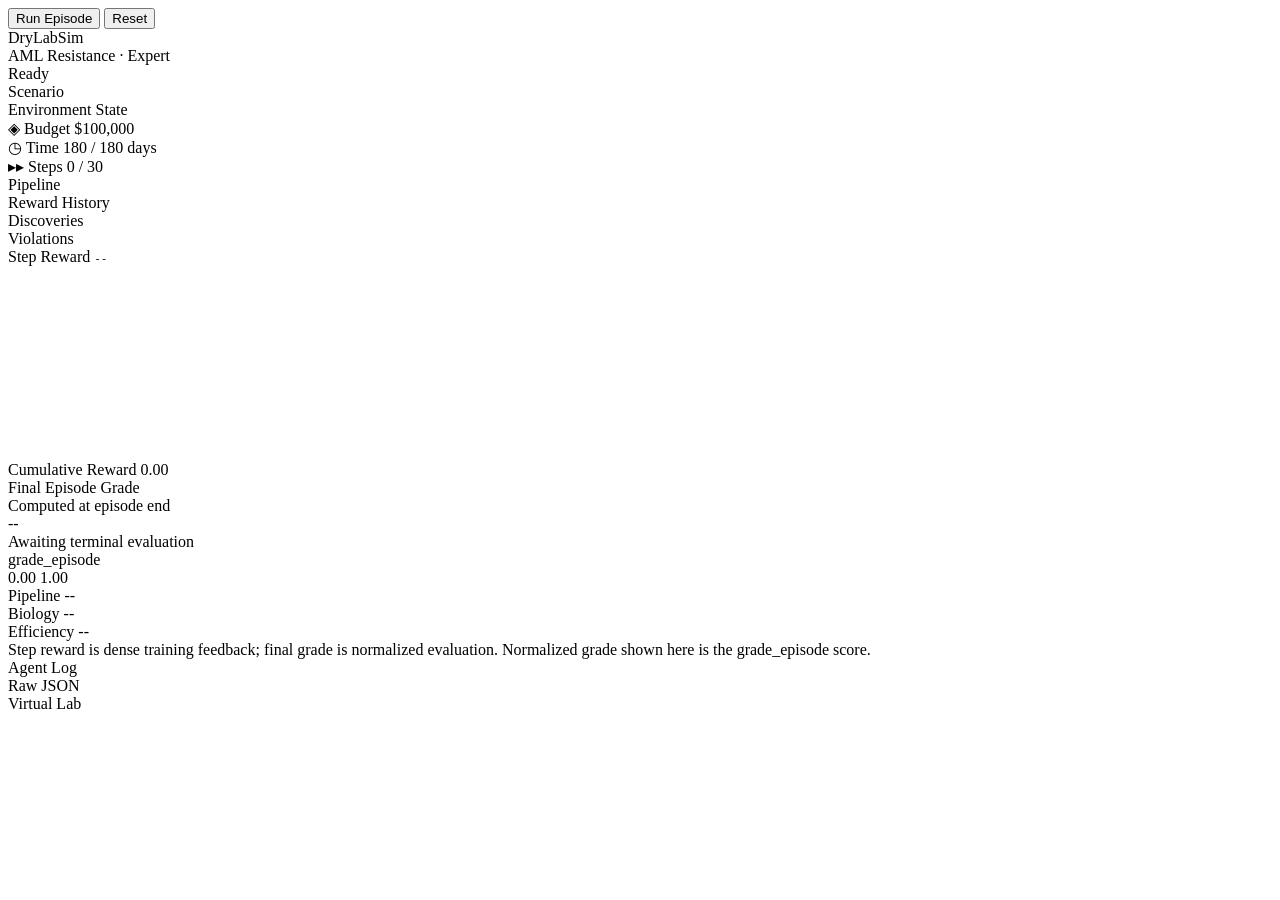
==== commit a75d1bb3: "Implement UMAP visualization in demo lab - Replaced reward bars with a radar chart for enhanced data" ====
--- a/server/demo/index.html
+++ b/server/demo/index.html
@@ -89,14 +89,7 @@
           Step Reward
           <span id="stepRewardLabel" style="font-family:'JetBrains Mono',monospace;font-size:11px;color:var(--text-dim);">--</span>
         </div>
-        <div id="rewardBars">
-          <div class="reward-row"><span class="rw-label"><span class="rw-dot validity"></span>Validity</span><div class="rw-track"><div class="rw-fill validity" id="rw-validity"></div></div></div>
-          <div class="reward-row"><span class="rw-label"><span class="rw-dot ordering"></span>Ordering</span><div class="rw-track"><div class="rw-fill ordering" id="rw-ordering"></div></div></div>
-          <div class="reward-row"><span class="rw-label"><span class="rw-dot info_gain"></span>Info Gain</span><div class="rw-track"><div class="rw-fill info_gain" id="rw-info_gain"></div></div></div>
-          <div class="reward-row"><span class="rw-label"><span class="rw-dot efficiency"></span>Efficiency</span><div class="rw-track"><div class="rw-fill efficiency" id="rw-efficiency"></div></div></div>
-          <div class="reward-row"><span class="rw-label"><span class="rw-dot novelty"></span>Novelty</span><div class="rw-track"><div class="rw-fill novelty" id="rw-novelty"></div></div></div>
-          <div class="reward-row"><span class="rw-label"><span class="rw-dot penalty"></span>Penalty</span><div class="rw-track"><div class="rw-fill penalty" id="rw-penalty"></div></div></div>
-        </div>
+        <canvas id="radarCanvas" style="display:block;width:100%;height:195px;"></canvas>
         <div class="cumulative-row">
           <span class="cum-label">Cumulative Reward</span>
           <span class="cum-value" id="cumReward">0.00</span>
@@ -207,80 +200,82 @@
 resizeLab();
 window.addEventListener('resize', () => { resizeLab(); });
 
-// Agent state
-let agent = { x: 0, y: 0, targetX: 0, targetY: 0, station: 'idle', working: false };
-let agentTrail = [];
-let workingTick = 0;
-let terminalLines = []; // fake terminal on computer screen
-let activeStationKey = null;
-let particlesLab = [];
-
-function stationPos(key) {
-  const s = STATIONS[key];
-  return { x: s.fx * labW, y: s.fy * labH };
-}
-
-function initAgent() {
-  const p = stationPos('idle');
-  agent.x = p.x; agent.y = p.y;
-  agent.targetX = p.x; agent.targetY = p.y;
-  agent.station = 'idle';
-  agent.working = false;
-  agent.facing = 1;
-  agentTrail = [];
-  terminalLines = [];
-  activeStationKey = null;
-  particlesLab = [];
-}
-initAgent();
-
-function moveAgentTo(stationKey) {
-  const p = stationPos(stationKey);
-  agent.targetX = p.x;
-  agent.targetY = p.y;
-  agent.station = stationKey;
-  agent.working = false;
-  activeStationKey = stationKey;
-}
-
-function setAgentWorking(actionName) {
-  agent.working = true;
-  workingTick = 0;
-  // If at computer, set up terminal lines
-  if (agent.station === 'computer') {
-    terminalLines = [];
-    typeComputerLines(actionName);
-  }
-}
-
-async function typeComputerLines(actionName) {
-  const lines = COMP_COMMANDS[actionName] || COMP_COMMANDS.fallback;
-  for (let i = 0; i < lines.length; i++) {
-    await wait(250);
-    terminalLines.push(lines[i]);
-    if (terminalLines.length > 5) terminalLines.shift();
-  }
-}
-
-// Particles burst
-function spawnParticles(x, y, color, count = 8) {
-  for (let i = 0; i < count; i++) {
-    const angle = (Math.PI * 2 / count) * i + Math.random() * 0.5;
-    particlesLab.push({
-      x, y,
-      vx: Math.cos(angle) * (1.5 + Math.random() * 2),
-      vy: Math.sin(angle) * (1.5 + Math.random() * 2),
-      life: 1,
-      color,
-      size: 2 + Math.random() * 2,
-    });
-  }
-}
-
-// ---- Draw loop ----
+// =====================================================
+// VIRTUAL LAB — UMAP CELL SCATTER VISUALIZATION
+// =====================================================
+
+// Seeded RNG for reproducible layout
+function seededRng(seed) {
+  let s = seed >>> 0;
+  return () => { s ^= s << 13; s ^= s >> 17; s ^= s << 5; return (s >>> 0) / 4294967295; };
+}
+
+// Cluster definitions matching episode-data biology
+const UMAP_CLUSTERS = [
+  { id: 'founder', label: 'Founder Blasts',     cx: 0.50, cy: 0.46, n: 155, color: '#38bdf8' },
+  { id: 'gmp',     label: 'GMP-like',            cx: 0.28, cy: 0.64, n:  98, color: '#a78bfa' },
+  { id: 'mono',    label: 'Monocyte-like',       cx: 0.71, cy: 0.65, n:  85, color: '#6366f1' },
+  { id: 'tcell',   label: 'T cells',             cx: 0.12, cy: 0.38, n:  63, color: '#34d399' },
+  { id: 'blastA',  label: 'Relapse A (MCL1hi)',  cx: 0.36, cy: 0.23, n:  78, color: '#f97316' },
+  { id: 'blastB',  label: 'Relapse B (STAT5hi)', cx: 0.65, cy: 0.21, n:  45, color: '#ec4899' },
+  { id: 'nk',      label: 'NK / pDC',            cx: 0.86, cy: 0.40, n:  56, color: '#fbbf24' },
+];
+
+// Generate cell positions (deterministic)
+const UMAP_CELLS = (() => {
+  const rng = seededRng(0xDEADBEEF);
+  const cells = [];
+  for (const cl of UMAP_CLUSTERS) {
+    for (let i = 0; i < cl.n; i++) {
+      const a = rng() * Math.PI * 2;
+      const d = Math.sqrt(-2 * Math.log(rng() + 1e-10)) * (0.06 + rng() * 0.022);
+      cells.push({
+        cluster: cl.id, color: cl.color,
+        bx: Math.max(0.03, Math.min(0.97, cl.cx + Math.cos(a) * d)),
+        by: Math.max(0.03, Math.min(0.97, cl.cy + Math.sin(a) * d)),
+        ix: 0.04 + rng() * 0.92,
+        iy: 0.04 + rng() * 0.92,
+        r: 1.5 + rng() * 1.3,
+        delay: rng(),
+      });
+    }
+  }
+  return cells;
+})();
+
+// UMAP state
+let umapCurrentStep = -1;
+let umapVisible = false;
+let umapClustered = false;
+let umapTraj = false;
+let umapAnnotate = false;
+let umapRevealTime = 0;
+let umapClusterTime = 0;
+let umapTrajTime = 0;
+let umapAnnotTime = 0;
 let frameCount = 0;
 
-// ---- Utility: hex color → {r,g,b} ----
+function initUMAP() {
+  umapCurrentStep = -1;
+  umapVisible = false;
+  umapClustered = false;
+  umapTraj = false;
+  umapAnnotate = false;
+  umapRevealTime = 0;
+  umapClusterTime = 0;
+  umapTrajTime = 0;
+  umapAnnotTime = 0;
+}
+
+function advanceUMAPPhase(stepIdx) {
+  umapCurrentStep = stepIdx;
+  const now = performance.now();
+  if (!umapVisible) { umapVisible = true; umapRevealTime = now; }
+  if (stepIdx >= 8  && !umapClustered) { umapClustered = true; umapClusterTime = now; }
+  if (stepIdx >= 12 && !umapTraj)      { umapTraj = true;      umapTrajTime    = now; }
+  if (stepIdx >= 13 && !umapAnnotate)  { umapAnnotate = true;  umapAnnotTime   = now; }
+}
+
 function hexToRgb(hex) {
   return {
     r: parseInt(hex.slice(1,3), 16),
@@ -289,924 +284,215 @@
   };
 }
 
-function drawLab() {
+function easeInOut(t) { return t < 0.5 ? 2*t*t : 1 - Math.pow(-2*t+2,2)/2; }
+
+function drawUMAP() {
   frameCount++;
+  const t = frameCount;
   ctx.clearRect(0, 0, labW, labH);
-  ctx.fillStyle = FLOOR_COLOR;
+  ctx.fillStyle = '#000000';
   ctx.fillRect(0, 0, labW, labH);
 
-  // Floor — hex grid
-  const hexR = 22;
-  const hW = hexR * 2, hH = Math.sqrt(3) * hexR;
-  for (let col = -1; col < labW / (hW * 0.75) + 2; col++) {
-    for (let row = -1; row < labH / hH + 2; row++) {
-      const hx = col * hW * 0.75;
-      const hy = row * hH + (col % 2 === 0 ? 0 : hH * 0.5);
-      // Vary opacity slightly per cell for depth
-      const cellPhase = Math.sin(col * 1.7 + row * 2.3) * 0.01;
-      ctx.strokeStyle = `rgba(56,189,248,${(0.028 + cellPhase).toFixed(3)})`;
-      ctx.lineWidth = 0.5;
-      ctx.beginPath();
-      for (let i = 0; i < 6; i++) {
-        const angle = (i * Math.PI) / 3;
-        const px = hx + hexR * Math.cos(angle), py = hy + hexR * Math.sin(angle);
-        i === 0 ? ctx.moveTo(px, py) : ctx.lineTo(px, py);
-      }
-      ctx.closePath(); ctx.stroke();
+  const mL = 32, mR = 32, mT = 28, mB = 28;
+  const pW = labW - mL - mR, pH = labH - mT - mB;
+  const toSX = nx => mL + Math.max(0, Math.min(1, nx)) * pW;
+  const toSY = ny => mT + Math.max(0, Math.min(1, ny)) * pH;
+
+  // Dot-grid background
+  for (let gx = mL; gx <= labW - mR; gx += 38) {
+    for (let gy = mT; gy <= labH - mB; gy += 38) {
+      ctx.fillStyle = 'rgba(56,189,248,0.04)';
+      ctx.beginPath(); ctx.arc(gx, gy, 0.9, 0, Math.PI*2); ctx.fill();
     }
   }
 
-  // Bottom wall strip
-  ctx.fillStyle = WALL_COLOR;
-  ctx.fillRect(0, labH - 8, labW, 8);
-
-  // Active station floor glow
-  if (activeStationKey) {
-    const ap = stationPos(activeStationKey);
-    const {r,g,b} = hexToRgb(STATIONS[activeStationKey].color);
-    const pulse = 0.11 + 0.04 * Math.sin(frameCount * 0.05);
-    const grd = ctx.createRadialGradient(ap.x, ap.y, 0, ap.x, ap.y, 72);
-    grd.addColorStop(0, `rgba(${r},${g},${b},${pulse.toFixed(2)})`);
-    grd.addColorStop(1, `rgba(${r},${g},${b},0)`);
-    ctx.fillStyle = grd;
-    ctx.fillRect(ap.x - 72, ap.y - 72, 144, 144);
-  }
-
-  // Draw equipment at each station
-  for (const [key, s] of Object.entries(STATIONS)) {
-    const pos = stationPos(key);
-    drawEquipment(key, pos.x, pos.y, s.color, key === activeStationKey);
-  }
-
-  // Animated walking paths (traveling dashes)
-  ctx.save();
-  ctx.strokeStyle = 'rgba(56,189,248,0.07)';
-  ctx.lineWidth = 14;
-  ctx.lineCap = 'round';
-  ctx.lineJoin = 'round';
-  ctx.setLineDash([6, 20]);
-  ctx.lineDashOffset = -(frameCount * 0.3) % 26;
-  ctx.beginPath();
-  const p0 = stationPos(PRIMARY_WALK_PATH[0]);
-  ctx.moveTo(p0.x, p0.y + 10);
-  for (let i = 1; i < PRIMARY_WALK_PATH.length; i++) {
-    const pp = stationPos(PRIMARY_WALK_PATH[i]);
-    ctx.lineTo(pp.x, pp.y + 10);
-  }
-  ctx.stroke();
-  ctx.beginPath();
-  const pl0 = stationPos(SECONDARY_WALK_PATH[0]);
-  ctx.moveTo(pl0.x, pl0.y + 10);
-  for (let i = 1; i < SECONDARY_WALK_PATH.length; i++) {
-    const pp = stationPos(SECONDARY_WALK_PATH[i]);
-    ctx.lineTo(pp.x, pp.y + 10);
-  }
-  ctx.stroke();
-  ctx.setLineDash([]);
-  ctx.restore();
-
-  // Floating terminal popup at computer
-  if (agent.station === 'computer' && agent.working && terminalLines.length > 0) {
-    const cp = stationPos('computer');
-    const sw = 150, sh = 90;
-    const sx = cp.x - sw - 20, sy = cp.y - sh / 2;
-    ctx.fillStyle = 'rgba(0,0,0,0.4)';
-    roundRect(ctx, sx + 3, sy + 3, sw, sh, 6); ctx.fill();
-    ctx.fillStyle = 'rgba(7,9,13,0.97)';
-    ctx.strokeStyle = 'rgba(56,189,248,0.3)';
-    ctx.lineWidth = 1;
-    roundRect(ctx, sx, sy, sw, sh, 6); ctx.fill(); ctx.stroke();
-    ctx.fillStyle = 'rgba(30,41,59,0.5)';
-    ctx.fillRect(sx + 1, sy + 1, sw - 2, 14);
-    ctx.fillStyle = '#475569';
-    ctx.font = '500 7px Inter, sans-serif';
+  // Axis labels
+  ctx.fillStyle = 'rgba(71,85,105,0.55)';
+  ctx.font = '500 8.5px Inter, sans-serif';
+  ctx.textAlign = 'center';
+  ctx.fillText('UMAP 1', labW / 2, labH - 8);
+  ctx.save(); ctx.translate(11, labH / 2); ctx.rotate(-Math.PI / 2);
+  ctx.fillText('UMAP 2', 0, 0); ctx.restore();
+
+  // Pre-run idle state
+  if (!umapVisible) {
+    ctx.fillStyle = 'rgba(56,189,248,0.15)';
+    ctx.font = '500 10px JetBrains Mono, monospace';
+    ctx.textAlign = 'center';
+    ctx.fillText('13,912 cells · awaiting analysis', labW/2, labH/2 - 6);
+    ctx.fillStyle = 'rgba(56,189,248,0.07)';
+    ctx.font = '400 8.5px JetBrains Mono, monospace';
+    ctx.fillText('run episode to visualize', labW/2, labH/2 + 10);
+    requestAnimationFrame(drawUMAP);
+    return;
+  }
+
+  const now = performance.now();
+  const revealT = umapVisible ? Math.min(1, (now - umapRevealTime) / 3200) : 0;
+  const clusterT = umapClustered ? easeInOut(Math.min(1, (now - umapClusterTime) / 1800)) : 0;
+
+  // Draw cells
+  for (const cell of UMAP_CELLS) {
+    if (cell.delay > revealT) continue;
+    const nx = cell.ix + (cell.bx - cell.ix) * clusterT;
+    const ny = cell.iy + (cell.by - cell.iy) * clusterT;
+    const sx = toSX(nx), sy = toSY(ny);
+    const colored = umapClustered && clusterT > 0.25;
+    const pulse = 0.6 + Math.sin(t * 0.018 + cell.delay * 8) * 0.08;
+    if (colored) {
+      const {r,g,b} = hexToRgb(cell.color);
+      ctx.fillStyle = `rgba(${r},${g},${b},${(pulse * 0.72).toFixed(2)})`;
+    } else {
+      ctx.fillStyle = `rgba(71,85,105,${(0.28 + cell.delay * 0.12).toFixed(2)})`;
+    }
+    ctx.beginPath();
+    ctx.arc(sx, sy, cell.r * (colored ? 1 : 0.85), 0, Math.PI*2);
+    ctx.fill();
+  }
+
+  // Trajectory arcs
+  if (umapTraj) {
+    const trajT = easeInOut(Math.min(1, (now - umapTrajTime) / 1400));
+    const fX = toSX(UMAP_CLUSTERS[0].cx), fY = toSY(UMAP_CLUSTERS[0].cy);
+    const aX = toSX(UMAP_CLUSTERS[4].cx), aY = toSY(UMAP_CLUSTERS[4].cy);
+    const bX = toSX(UMAP_CLUSTERS[5].cx), bY = toSY(UMAP_CLUSTERS[5].cy);
+
+    ctx.save();
+    ctx.setLineDash([5, 7]);
+    ctx.lineDashOffset = -(t * 0.45) % 12;
+
+    ctx.strokeStyle = 'rgba(249,115,22,0.55)'; ctx.lineWidth = 1.8;
+    ctx.beginPath(); ctx.moveTo(fX, fY);
+    ctx.quadraticCurveTo(fX - 22, (fY+aY)/2, fX+(aX-fX)*trajT, fY+(aY-fY)*trajT);
+    ctx.stroke();
+
+    ctx.strokeStyle = 'rgba(236,72,153,0.55)'; ctx.lineWidth = 1.8;
+    ctx.beginPath(); ctx.moveTo(fX, fY);
+    ctx.quadraticCurveTo(fX + 18, (fY+bY)/2, fX+(bX-fX)*trajT, fY+(bY-fY)*trajT);
+    ctx.stroke();
+
+    ctx.setLineDash([]); ctx.restore();
+  }
+
+  // Cluster labels
+  if (umapClustered && clusterT > 0.65) {
+    const la = Math.min(1, (clusterT - 0.55) / 0.45);
+    for (const cl of UMAP_CLUSTERS) {
+      const {r,g,b} = hexToRgb(cl.color);
+      ctx.fillStyle = `rgba(${r},${g},${b},${(la * 0.88).toFixed(2)})`;
+      ctx.font = '600 8px Inter, sans-serif';
+      ctx.textAlign = 'center';
+      ctx.fillText(cl.label, toSX(cl.cx), toSY(cl.cy) - 13);
+    }
+  }
+
+  // Gene annotations
+  if (umapAnnotate) {
+    const aa = Math.min(1, (now - umapAnnotTime) / 1000);
+    ctx.font = '500 8px JetBrains Mono, monospace';
     ctx.textAlign = 'left';
-    ctx.fillText('terminal', sx + 6, sy + 10);
-    ctx.fillStyle = '#f87171'; ctx.beginPath(); ctx.arc(sx + sw - 28, sy + 7, 3, 0, Math.PI*2); ctx.fill();
-    ctx.fillStyle = '#fbbf24'; ctx.beginPath(); ctx.arc(sx + sw - 18, sy + 7, 3, 0, Math.PI*2); ctx.fill();
-    ctx.fillStyle = '#34d399'; ctx.beginPath(); ctx.arc(sx + sw -  8, sy + 7, 3, 0, Math.PI*2); ctx.fill();
-    ctx.font = '500 9px JetBrains Mono, monospace';
-    const startY = sy + 28;
-    for (let i = 0; i < terminalLines.length; i++) {
-      const line = terminalLines[i];
-      ctx.fillStyle = line.startsWith('$') ? '#34d399' : (line.includes('***') || line.includes('OK')) ? '#34d399' : '#94a3b8';
-      ctx.fillText(terminalLines[i].substring(0, 24), sx + 8, startY + i * 14);
+    ctx.fillStyle = `rgba(249,115,22,${(aa * 0.75).toFixed(2)})`;
+    ctx.fillText('MCL1↑  BCL2A1↑', toSX(UMAP_CLUSTERS[4].cx + 0.07), toSY(UMAP_CLUSTERS[4].cy + 0.05));
+    ctx.fillStyle = `rgba(236,72,153,${(aa * 0.75).toFixed(2)})`;
+    ctx.fillText('JAK2↑  STAT5A↑', toSX(UMAP_CLUSTERS[5].cx + 0.06), toSY(UMAP_CLUSTERS[5].cy + 0.05));
+  }
+
+  // Cell count overlay
+  if (umapVisible) {
+    ctx.fillStyle = 'rgba(56,189,248,0.35)';
+    ctx.font = '500 8.5px JetBrains Mono, monospace';
+    ctx.textAlign = 'left';
+    const shown = UMAP_CELLS.filter(c => c.delay <= revealT).length;
+    ctx.fillText(`n = ${shown.toLocaleString()}`, mL + 4, mT + 14);
+    if (umapClustered) {
+      ctx.textAlign = 'right';
+      ctx.fillStyle = 'rgba(56,189,248,0.3)';
+      ctx.fillText('Leiden  res=0.6', labW - mR - 4, mT + 14);
     }
-    if (frameCount % 60 < 30) {
-      ctx.fillStyle = '#34d399';
-      ctx.fillRect(sx + 8, startY + terminalLines.length * 14 - 8, 6, 11);
+  }
+
+  requestAnimationFrame(drawUMAP);
+}
+
+drawUMAP();
+
+// ==== RADAR CHART (Step Reward) ====
+const radarCanvas = document.getElementById('radarCanvas');
+const radarCtx = radarCanvas.getContext('2d');
+const RADAR_METRICS = ['validity','ordering','info_gain','efficiency','novelty','penalty'];
+const RADAR_LABELS  = ['Validity','Ordering','Info Gain','Efficiency','Novelty','Penalty'];
+const RADAR_COLORS  = ['#6366f1','#06b6d4','#f97316','#10b981','#ec4899','#ef4444'];
+
+function drawRadar(reward) {
+  const rect = radarCanvas.getBoundingClientRect();
+  const d = window.devicePixelRatio || 1;
+  radarCanvas.width  = rect.width  * d;
+  radarCanvas.height = rect.height * d;
+  radarCtx.setTransform(d, 0, 0, d, 0, 0);
+  const W = rect.width, H = rect.height;
+  radarCtx.clearRect(0, 0, W, H);
+  const cx = W / 2, cy = H / 2 + 6;
+  const maxR = Math.min(W * 0.5, H * 0.5) - 26;
+
+  // Grid rings + ring label
+  for (let g = 1; g <= 4; g++) {
+    radarCtx.strokeStyle = 'rgba(255,255,255,0.05)'; radarCtx.lineWidth = 0.5;
+    radarCtx.beginPath();
+    for (let i = 0; i < 6; i++) {
+      const a = (i/6)*Math.PI*2 - Math.PI/2;
+      const r = maxR * g / 4;
+      const px = cx + r*Math.cos(a), py = cy + r*Math.sin(a);
+      i === 0 ? radarCtx.moveTo(px,py) : radarCtx.lineTo(px,py);
     }
-  }
-
-  // Whiteboard popup
-  if (agent.station === 'whiteboard' && agent.working) {
-    const wp = stationPos('whiteboard');
-    const bw = 120, bh = 72;
-    const bx = wp.x - bw / 2, by = wp.y - bh - 45;
-    ctx.fillStyle = 'rgba(0,0,0,0.3)';
-    roundRect(ctx, bx + 3, by + 3, bw, bh, 6); ctx.fill();
-    ctx.fillStyle = 'rgba(17,24,39,0.95)';
-    ctx.strokeStyle = 'rgba(167,139,250,0.3)';
-    ctx.lineWidth = 1;
-    roundRect(ctx, bx, by, bw, bh, 6); ctx.fill(); ctx.stroke();
-    ctx.font = '600 8px JetBrains Mono, monospace';
-    ctx.textAlign = 'left';
-    ctx.fillStyle = '#a78bfa';
-    ctx.fillText('CONCLUSION', bx + 8, by + 14);
-    ctx.font = '400 7.5px JetBrains Mono, monospace';
-    for (let i = 0; i < SYNTH_LINES.length; i++) {
-      ctx.fillStyle = i === 0 ? '#34d399' : '#94a3b8';
-      ctx.fillText(SYNTH_LINES[i], bx + 8, by + 28 + i * 12);
-    }
-  }
-
-  // Activity text above active station
-  if (agent.working && activeStationKey && activeStationKey !== 'idle') {
-    const sp = stationPos(activeStationKey);
-    ctx.fillStyle = STATIONS[activeStationKey].color;
-    ctx.font = '500 9px JetBrains Mono, monospace';
-    ctx.textAlign = 'center';
-    ctx.globalAlpha = 0.5 + 0.3 * Math.sin(frameCount * 0.06);
-    const yOff = ['sample','prep'].includes(activeStationKey) ? -60 : -55;
-    ctx.fillText(ACTIVITY_TEXT[activeStationKey] || 'working...', sp.x, sp.y + yOff);
-    ctx.globalAlpha = 1;
-  }
-
-  // Move agent smoothly
-  const dx = agent.targetX - agent.x;
-  const dy = agent.targetY - agent.y;
-  const dist = Math.sqrt(dx * dx + dy * dy);
-  const isWalking = dist > 2;
-  if (isWalking) {
-    agent.x += dx * 0.05;
-    agent.y += dy * 0.05;
-    agent.facing = dx > 0 ? 1 : dx < -0.5 ? -1 : agent.facing;
-  }
-
-  drawAgent(agent.x, agent.y, isWalking, agent.working);
-
-  // Particles
-  for (let i = particlesLab.length - 1; i >= 0; i--) {
-    const p = particlesLab[i];
-    p.x += p.vx; p.y += p.vy;
-    p.vx *= 0.95; p.vy *= 0.95;
-    p.life -= 0.018;
-    if (p.life <= 0) { particlesLab.splice(i, 1); continue; }
-    ctx.globalAlpha = p.life * 0.7;
-    ctx.fillStyle = p.color;
-    ctx.beginPath();
-    ctx.arc(p.x, p.y, p.size * p.life, 0, Math.PI * 2);
-    ctx.fill();
-  }
-  ctx.globalAlpha = 1;
-
-  // Station labels
-  for (const [key, s] of Object.entries(STATIONS)) {
-    if (key === 'idle') continue;
-    const pos = stationPos(key);
-    const isActive = key === activeStationKey;
-    ctx.fillStyle = isActive ? s.color : '#334155';
-    ctx.font = `600 ${isActive ? 9 : 8}px Inter, sans-serif`;
-    ctx.textAlign = 'center';
-    const ly = key === 'cohort' || key === 'sequencer' ? pos.y + 48 : pos.y + 45;
-    ctx.fillText(s.label, pos.x, ly);
-  }
-
-  requestAnimationFrame(drawLab);
-}
-
-// ---- Draw agent: glowing sample tube ----
-function drawAgent(x, y, moving, working) {
-  const t = frameCount;
-  const bob = moving ? Math.sin(t * 0.18) * 2.5 : (working ? Math.sin(t * 0.06) * 1 : 0);
-  const sc = activeStationKey && STATIONS[activeStationKey] ? STATIONS[activeStationKey].color : '#38bdf8';
-  const {r, g, b} = hexToRgb(sc);
-  const glowAmt = working ? 0.55 + 0.22 * Math.sin(t * 0.1) : (moving ? 0.28 : 0.22);
-
-  ctx.save();
-  ctx.translate(x, y - 10 + bob);
-
-  // Ground shadow (ellipse)
-  ctx.fillStyle = 'rgba(0,0,0,0.4)';
-  ctx.beginPath(); ctx.ellipse(0, 20, 10, 3, 0, 0, Math.PI * 2); ctx.fill();
-
-  // Ambient glow halo
-  const halo = ctx.createRadialGradient(0, 0, 1, 0, 0, 24);
-  halo.addColorStop(0, `rgba(${r},${g},${b},${(glowAmt * 0.45).toFixed(3)})`);
-  halo.addColorStop(1, `rgba(${r},${g},${b},0)`);
-  ctx.fillStyle = halo;
-  ctx.fillRect(-24, -26, 48, 50);
-
-  // Outer tube body (rounded bottom)
-  ctx.beginPath();
-  ctx.moveTo(-6, -20); ctx.lineTo(-6, 14);
-  ctx.quadraticCurveTo(-6, 20, 0, 20);
-  ctx.quadraticCurveTo( 6, 20, 6, 14);
-  ctx.lineTo(6, -20);
-  ctx.closePath();
-  ctx.fillStyle = '#141e30';
-  ctx.fill();
-  ctx.strokeStyle = `rgba(${r},${g},${b},0.45)`;
-  ctx.lineWidth = 0.9;
-  ctx.stroke();
-
-  // Liquid fill (clipped to tube interior)
-  ctx.save();
-  ctx.beginPath();
-  ctx.moveTo(-5, -19); ctx.lineTo(-5, 14);
-  ctx.quadraticCurveTo(-5, 19, 0, 19);
-  ctx.quadraticCurveTo( 5, 19, 5, 14);
-  ctx.lineTo(5, -19);
-  ctx.closePath();
-  ctx.clip();
-
-  const liquidTop = working ? 0 + Math.sin(t * 0.12) * 1.5 : 3;
-  const liqGrd = ctx.createLinearGradient(0, liquidTop, 0, 19);
-  liqGrd.addColorStop(0, `rgba(${r},${g},${b},0.88)`);
-  liqGrd.addColorStop(1, `rgba(${r},${g},${b},0.38)`);
-  ctx.fillStyle = liqGrd;
-  ctx.fillRect(-5, liquidTop, 10, 24);
-
-  // Bubbles while working
-  if (working) {
-    for (let bi = 0; bi < 3; bi++) {
-      const bx2 = (bi % 2 === 0 ? -1.5 : 1.5);
-      const by2 = liquidTop + 14 - ((t * 0.55 + bi * 7) % 15);
-      ctx.fillStyle = `rgba(255,255,255,0.35)`;
-      ctx.beginPath(); ctx.arc(bx2, by2, 1.1, 0, Math.PI * 2); ctx.fill();
-    }
-  }
-  ctx.restore();
-
-  // Meniscus (liquid surface)
-  ctx.fillStyle = `rgba(${r},${g},${b},0.95)`;
-  ctx.beginPath(); ctx.ellipse(0, working ? Math.sin(t*0.12)*1.5 : 3, 5, 1.8, 0, 0, Math.PI * 2); ctx.fill();
-
-  // Tube top rim
-  ctx.fillStyle = '#1e2d42';
-  ctx.beginPath(); ctx.ellipse(0, -20, 6.5, 2.2, 0, 0, Math.PI * 2); ctx.fill();
-  ctx.strokeStyle = '#334155'; ctx.lineWidth = 0.5; ctx.stroke();
-
-  // Colored cap / stopper
-  ctx.fillStyle = sc;
-  ctx.globalAlpha = working ? 0.85 + 0.15 * Math.sin(t * 0.12) : 0.7;
-  ctx.beginPath();
-  ctx.moveTo(-4.5, -20);
-  ctx.quadraticCurveTo(-5,   -27, 0, -27);
-  ctx.quadraticCurveTo( 5,   -27, 4.5, -20);
-  ctx.closePath();
-  ctx.fill();
-  ctx.globalAlpha = 1;
-
-  // Label band (white stripe mid-tube)
-  ctx.fillStyle = 'rgba(255,255,255,0.1)';
-  ctx.fillRect(-5, -8, 10, 3.5);
-
-  // Glass shine (left edge highlight)
-  ctx.fillStyle = 'rgba(255,255,255,0.18)';
-  ctx.beginPath();
-  ctx.moveTo(-5, -18); ctx.lineTo(-4, -18); ctx.lineTo(-4, 16); ctx.lineTo(-5, 14); ctx.closePath();
-  ctx.fill();
-
-  ctx.restore();
-}
-
-// ---- Draw lab equipment (enhanced) ----
-function drawEquipment(stationKey, cx, cy, color, active) {
-  ctx.save();
-  const t = frameCount;
-
-  switch (stationKey) {
-
-    case 'idle': {
-      // ── ENTRANCE DOOR ──
-      // Wall panels flanking door
-      ctx.fillStyle = '#0c1520';
-      ctx.fillRect(cx - 34, cy - 42, 20, 56);
-      ctx.fillRect(cx + 14, cy - 42, 20, 56);
-      // Baseboard
-      ctx.fillStyle = '#131d2c';
-      ctx.fillRect(cx - 34, cy + 12, 68, 5);
-
-      // Door frame (metal surround)
-      ctx.fillStyle = '#1a2840';
-      ctx.fillRect(cx - 14, cy - 42, 28, 56);
-      ctx.strokeStyle = active ? 'rgba(71,85,105,0.6)' : 'rgba(37,48,64,0.7)';
-      ctx.lineWidth = 1.5;
-      ctx.strokeRect(cx - 14, cy - 42, 28, 56);
-
-      // Door panel
-      ctx.fillStyle = '#101825';
-      ctx.fillRect(cx - 12, cy - 40, 24, 52);
-
-      // Door window (upper)
-      ctx.fillStyle = active ? 'rgba(56,189,248,0.07)' : '#09121e';
-      ctx.fillRect(cx - 7, cy - 36, 14, 13);
-      ctx.strokeStyle = '#1e2d3d'; ctx.lineWidth = 0.6;
-      ctx.strokeRect(cx - 7, cy - 36, 14, 13);
-      // Window panes
-      ctx.beginPath();
-      ctx.moveTo(cx, cy - 36); ctx.lineTo(cx, cy - 23);
-      ctx.moveTo(cx - 7, cy - 30); ctx.lineTo(cx + 7, cy - 30);
-      ctx.stroke();
-
-      // Door lower panels (decorative)
-      ctx.strokeStyle = '#1a2838'; ctx.lineWidth = 0.5;
-      ctx.strokeRect(cx - 9, cy - 18, 18, 10);
-      ctx.strokeRect(cx - 9, cy - 5,  18, 12);
-
-      // Door handle
-      ctx.strokeStyle = '#475569'; ctx.lineWidth = 2; ctx.lineCap = 'round';
-      ctx.beginPath(); ctx.moveTo(cx + 8, cy - 10); ctx.lineTo(cx + 8, cy - 5); ctx.stroke();
-      ctx.beginPath(); ctx.moveTo(cx + 8, cy - 10); ctx.lineTo(cx + 11, cy - 10); ctx.stroke();
-      ctx.lineCap = 'butt';
-
-      // Card reader panel (left wall)
-      ctx.fillStyle = '#0d1825'; ctx.strokeStyle = '#1e2d3d'; ctx.lineWidth = 0.8;
-      ctx.fillRect(cx - 28, cy - 24, 9, 16); ctx.strokeRect(cx - 28, cy - 24, 9, 16);
-      ctx.fillStyle = '#090f18'; ctx.fillRect(cx - 26, cy - 20, 5, 8);
-      // LED indicator
-      ctx.fillStyle = active ? '#34d399' : '#1a2535';
-      ctx.beginPath(); ctx.arc(cx - 23, cy - 10, 2, 0, Math.PI*2); ctx.fill();
-
-      // Room number on wall
-      ctx.fillStyle = '#253040'; ctx.font = '500 5px Inter, sans-serif'; ctx.textAlign = 'center';
-      ctx.fillText('LAB-01', cx + 23, cy - 22);
-
-      // Floor grating at threshold
-      ctx.fillStyle = '#0a1015';
-      ctx.fillRect(cx - 12, cy + 12, 24, 4);
-      for (let i = 0; i < 5; i++) {
-        ctx.fillStyle = '#111a28';
-        ctx.fillRect(cx - 10 + i * 5, cy + 12, 1, 4);
-      }
-      break;
-    }
-
-    case 'sample': {
-      // ── SAMPLE COLLECTION BENCH ──
-      // Bench top
-      ctx.fillStyle = '#15202e';
-      ctx.fillRect(cx - 36, cy - 8, 72, 7);
-      // Surface highlight edge
-      ctx.fillStyle = active ? 'rgba(52,211,153,0.18)' : 'rgba(255,255,255,0.025)';
-      ctx.fillRect(cx - 36, cy - 9, 72, 2);
-      // Legs + middle support
-      ctx.fillStyle = '#192538';
-      ctx.fillRect(cx - 34, cy - 1, 5, 22);
-      ctx.fillRect(cx + 29, cy - 1, 5, 22);
-      ctx.fillRect(cx - 4,  cy - 1, 4, 22);
-      // Under-shelf
-      ctx.fillStyle = '#131d2c';
-      ctx.fillRect(cx - 34, cy + 13, 68, 4);
-
-      // ── Microscope (left side of bench) ──
-      ctx.fillStyle = '#18273a';
-      ctx.fillRect(cx - 33, cy - 28, 20, 20); // base
-      ctx.fillStyle = '#1d2e42';
-      ctx.fillRect(cx - 26, cy - 42, 6, 16); // column
-      ctx.fillStyle = '#18273a';
-      ctx.strokeStyle = active ? 'rgba(52,211,153,0.3)' : '#1e2d3d'; ctx.lineWidth = 0.8;
-      roundRect(ctx, cx - 33, cy - 50, 18, 10, 2); ctx.fill(); ctx.stroke();
-      // Objective lens glow
-      ctx.fillStyle = active ? 'rgba(52,211,153,0.65)' : '#253040';
-      ctx.beginPath(); ctx.arc(cx - 24, cy - 40, 3, 0, Math.PI*2); ctx.fill();
-      // Eyepiece
-      ctx.fillStyle = '#253040';
-      ctx.fillRect(cx - 25, cy - 51, 4, 5);
-
-      // ── Test tube rack ──
-      ctx.fillStyle = '#1a2840';
-      ctx.fillRect(cx - 8, cy - 32, 44, 24);
-      ctx.strokeStyle = '#253040'; ctx.lineWidth = 0.5; ctx.strokeRect(cx - 8, cy - 32, 44, 24);
-      // Dividers
-      for (let d = 0; d < 5; d++) {
-        ctx.fillStyle = '#253040';
-        ctx.fillRect(cx - 2 + d * 7, cy - 31, 1, 22);
-      }
-      // Tubes
-      for (let i = 0; i < 6; i++) {
-        const tx = cx - 5 + i * 7;
-        const tc = SAMPLE_TUBE_COLORS[i];
-        // Tube body
-        ctx.fillStyle = active ? tc : '#253040';
-        ctx.globalAlpha = active ? 0.75 : 0.35;
-        roundRect(ctx, tx, cy - 40, 5, 16, 1); ctx.fill();
-        // Liquid surface
-        ctx.globalAlpha = active ? 0.35 : 0.1;
-        ctx.fillStyle = active ? tc : '#334155';
-        ctx.fillRect(tx + 1, cy - 30, 3, 4);
-        // Cap
-        ctx.globalAlpha = 1;
-        ctx.fillStyle = active ? tc : '#334155';
-        ctx.fillRect(tx - 0.5, cy - 41, 6, 3);
-      }
-      ctx.globalAlpha = 1;
-
-      // ── Pipette (active only) ──
-      if (active) {
-        const pipY = cy - 44 + Math.sin(t * 0.09) * 5;
-        ctx.strokeStyle = '#64748b'; ctx.lineWidth = 2.5; ctx.lineCap = 'round';
-        ctx.beginPath(); ctx.moveTo(cx + 38, pipY - 14); ctx.lineTo(cx + 38, pipY); ctx.stroke();
-        ctx.fillStyle = '#475569';
-        ctx.fillRect(cx + 35, pipY - 20, 7, 8);
-        // Tip
-        ctx.fillStyle = '#94a3b8';
-        ctx.beginPath();
-        ctx.moveTo(cx + 36, pipY); ctx.lineTo(cx + 40, pipY); ctx.lineTo(cx + 38, pipY + 5);
-        ctx.closePath(); ctx.fill();
-        // Droplet
-        const dPhase = t % 90;
-        if (dPhase < 30) {
-          ctx.globalAlpha = Math.sin(dPhase / 30 * Math.PI) * 0.9;
-          ctx.fillStyle = SAMPLE_TUBE_COLORS[Math.floor(t / 90) % 6];
-          ctx.beginPath(); ctx.arc(cx + 38, pipY + 7 + dPhase * 0.25, 1.8, 0, Math.PI*2); ctx.fill();
-          ctx.globalAlpha = 1;
-        }
-        ctx.lineCap = 'butt';
-      }
-      break;
-    }
-
-    case 'cohort': {
-      // ── COHORT / PATIENT DATA ──
-      // Filing cabinet body
-      ctx.fillStyle = '#152030';
-      roundRect(ctx, cx - 24, cy - 38, 36, 56, 3); ctx.fill();
-      ctx.strokeStyle = active ? 'rgba(52,211,153,0.25)' : '#1a2838'; ctx.lineWidth = 1; ctx.stroke();
-
-      // Drawers (4)
-      for (let d = 0; d < 4; d++) {
-        const dy = cy - 34 + d * 13;
-        ctx.fillStyle = '#0f1d2d';
-        ctx.fillRect(cx - 22, dy, 32, 11);
-        ctx.strokeStyle = '#1e2d3d'; ctx.lineWidth = 0.5;
-        ctx.strokeRect(cx - 22, dy, 32, 11);
-        // Handle bar
-        ctx.fillStyle = active ? '#3a4f66' : '#1e2d3d';
-        ctx.fillRect(cx - 10, dy + 4, 18, 2.5);
-        ctx.fillRect(cx - 10, dy + 4, 2, 2.5);
-        ctx.fillRect(cx +  6, dy + 4, 2, 2.5);
-        // Label strip (left side of drawer)
-        ctx.fillStyle = active ? 'rgba(52,211,153,0.12)' : 'rgba(255,255,255,0.02)';
-        ctx.fillRect(cx - 21, dy + 1, 9, 9);
-      }
-      // Active drawer: slight pullout with paper visible
-      if (active) {
-        const aD = Math.floor((t * 0.006) % 4);
-        const ddy = cy - 34 + aD * 13;
-        ctx.fillStyle = '#1a2d42';
-        ctx.fillRect(cx - 22, ddy, 32, 11);
-        ctx.fillStyle = '#e2e8f0'; ctx.globalAlpha = 0.07;
-        ctx.fillRect(cx - 19, ddy + 1, 20, 9);
-        ctx.globalAlpha = 1;
-        ctx.fillStyle = 'rgba(52,211,153,0.6)';
-        ctx.fillRect(cx - 10, ddy + 4, 18, 2.5);
-      }
-
-      // ── Wall tablet (right side) ──
-      ctx.fillStyle = '#0b1825';
-      ctx.strokeStyle = '#1a2838'; ctx.lineWidth = 1;
-      roundRect(ctx, cx + 14, cy - 38, 26, 40, 3); ctx.fill(); ctx.stroke();
-      // Screen
-      ctx.fillStyle = '#050e1a';
-      ctx.fillRect(cx + 16, cy - 36, 22, 34);
-
-      if (active) {
-        // Header bar
-        ctx.fillStyle = 'rgba(52,211,153,0.12)';
-        ctx.fillRect(cx + 16, cy - 36, 22, 6);
-        ctx.fillStyle = 'rgba(52,211,153,0.5)';
-        ctx.font = '500 4px Inter, sans-serif'; ctx.textAlign = 'left';
-        ctx.fillText('PATIENTS', cx + 17, cy - 31);
-        // Scrolling patient rows
-        const scrollOff = (t * 0.4) % 8;
-        ctx.save();
-        ctx.rect(cx + 16, cy - 30, 22, 28); ctx.clip();
-        for (let row = 0; row < 6; row++) {
-          const ry = cy - 31 + row * 7 - scrollOff % 7;
-          const highlight = row === (Math.floor(t / 40) % 5);
-          ctx.fillStyle = highlight ? 'rgba(52,211,153,0.2)' : 'rgba(52,211,153,0.04)';
-          ctx.fillRect(cx + 16, ry, 22, 6);
-          ctx.fillStyle = highlight ? 'rgba(52,211,153,0.8)' : 'rgba(52,211,153,0.25)';
-          ctx.fillRect(cx + 17, ry + 2, 5 + (row % 3) * 2, 2);
-          ctx.fillRect(cx + 25, ry + 2, 4 + (row % 2) * 2, 2);
-        }
-        ctx.restore();
-        // Selection box
-        ctx.strokeStyle = 'rgba(52,211,153,0.5)'; ctx.lineWidth = 0.8;
-        ctx.strokeRect(cx + 16, cy - 12, 22, 6);
-      } else {
-        for (let r = 0; r < 6; r++) {
-          ctx.fillStyle = '#1a2535';
-          ctx.fillRect(cx + 17, cy - 33 + r * 6, 16, 1.5);
-        }
-      }
-      // Tablet stand nub
-      ctx.fillStyle = '#1a2535';
-      ctx.fillRect(cx + 25, cy + 2, 5, 4);
-      break;
-    }
-
-    case 'prep': {
-      // ── LIBRARY PREP / PCR THERMOCYCLER ──
-      // Bench top
-      ctx.fillStyle = '#15202e';
-      ctx.fillRect(cx - 34, cy - 6, 68, 7);
-      ctx.fillStyle = active ? 'rgba(45,212,191,0.14)' : 'rgba(255,255,255,0.02)';
-      ctx.fillRect(cx - 34, cy - 7, 68, 2);
-      ctx.fillStyle = '#192538';
-      ctx.fillRect(cx - 32, cy + 1, 5, 22);
-      ctx.fillRect(cx + 27, cy + 1, 5, 22);
-
-      // ── Main PCR machine ──
-      ctx.fillStyle = active ? '#0e1d2e' : '#0b1723';
-      ctx.strokeStyle = active ? color : '#1a2838'; ctx.lineWidth = active ? 1.5 : 1;
-      roundRect(ctx, cx - 26, cy - 42, 52, 36, 4); ctx.fill(); ctx.stroke();
-      // Lid (top of machine)
-      ctx.fillStyle = '#0c1925';
-      ctx.strokeStyle = active ? 'rgba(45,212,191,0.4)' : '#1a2535'; ctx.lineWidth = 1;
-      roundRect(ctx, cx - 24, cy - 40, 48, 16, 3); ctx.fill(); ctx.stroke();
-      // Lid heated glow
-      if (active) {
-        const hg = ctx.createLinearGradient(cx - 24, cy - 40, cx + 24, cy - 24);
-        hg.addColorStop(0,   'rgba(251,191,36,0.04)');
-        hg.addColorStop(0.5, 'rgba(251,113,36,0.09)');
-        hg.addColorStop(1,   'rgba(251,191,36,0.04)');
-        ctx.fillStyle = hg;
-        roundRect(ctx, cx - 23, cy - 39, 46, 14, 3); ctx.fill();
-      }
-
-      // Well plate (2 rows × 8 cols visible on lid)
-      for (let r = 0; r < 2; r++) {
-        for (let c = 0; c < 8; c++) {
-          ctx.beginPath(); ctx.arc(cx - 20 + c * 5.5, cy - 35 + r * 5.5, 2, 0, Math.PI*2);
-          if (active) {
-            const heat = Math.sin(t * 0.06 + c * 0.5 + r) * 0.5 + 0.5;
-            ctx.fillStyle = `rgba(45,212,191,${(0.15 + heat * 0.55).toFixed(2)})`;
-          } else {
-            ctx.fillStyle = '#1a2535';
-          }
-          ctx.fill();
-        }
-      }
-
-      // Front display panel
-      ctx.fillStyle = active ? '#080f1a' : '#0a1520';
-      ctx.fillRect(cx - 22, cy - 24, 30, 18);
-      if (active) {
-        ctx.fillStyle = color; ctx.font = '700 7px JetBrains Mono, monospace'; ctx.textAlign = 'left';
-        const tempVal = (70 + Math.sin(t * 0.05) * 2).toFixed(1);
-        ctx.fillText(`${tempVal}°C`, cx - 20, cy - 14);
-        ctx.fillStyle = 'rgba(45,212,191,0.45)'; ctx.font = '500 5px JetBrains Mono, monospace';
-        ctx.fillText(`CYC ${String(Math.floor(t/45) % 36 + 1).padStart(2,'0')}/35`, cx - 20, cy - 9);
-        // Blink LED
-        if (t % 45 < 22) {
-          ctx.fillStyle = color;
-          ctx.beginPath(); ctx.arc(cx + 12, cy - 18, 3, 0, Math.PI*2); ctx.fill();
-        }
-      }
-
-      // ── Reagent bottles (right of machine) ──
-      const bColors = ['#34d399','#22d3ee','#a78bfa'];
-      for (let b = 0; b < 3; b++) {
-        const bx2 = cx + 27; const by2 = cy - 40 + b * 12;
-        ctx.fillStyle = '#111d2c'; ctx.strokeStyle = '#1a2838'; ctx.lineWidth = 0.5;
-        ctx.fillRect(bx2, by2, 8, 10); ctx.strokeRect(bx2, by2, 8, 10);
-        // Cap
-        ctx.fillStyle = bColors[b]; ctx.globalAlpha = active ? 0.7 : 0.25;
-        ctx.fillRect(bx2 + 1, by2 - 3, 6, 4);
-        // Liquid
-        ctx.globalAlpha = active ? 0.22 : 0.08;
-        ctx.fillRect(bx2 + 1, by2 + 3, 6, 6);
-        ctx.globalAlpha = 1;
-      }
-      break;
-    }
-
-    case 'sequencer': {
-      // ── DNA SEQUENCER (NovaSeq-style) ──
-      // Machine body
-      ctx.fillStyle = '#0b1829';
-      ctx.strokeStyle = active ? color : '#1a2838'; ctx.lineWidth = active ? 1.5 : 1;
-      roundRect(ctx, cx - 28, cy - 46, 56, 66, 5); ctx.fill(); ctx.stroke();
-      // Front face
-      ctx.fillStyle = '#091220';
-      roundRect(ctx, cx - 26, cy - 44, 52, 62, 4); ctx.fill();
-
-      // Large touch screen
-      ctx.fillStyle = active ? '#040d18' : '#060f1c';
-      ctx.strokeStyle = active ? 'rgba(34,211,238,0.45)' : '#152030'; ctx.lineWidth = 0.8;
-      roundRect(ctx, cx - 21, cy - 40, 42, 32, 2); ctx.fill(); ctx.stroke();
-
-      if (active) {
-        // ACGT base scroll
-        const bases = ['A','C','G','T'];
-        const bColors2 = { A:'#34d399', C:'#38bdf8', G:'#fbbf24', T:'#f87171' };
-        ctx.font = '700 6px JetBrains Mono, monospace'; ctx.textAlign = 'left';
-        for (let row = 0; row < 4; row++) {
-          for (let col = 0; col < 7; col++) {
-            const bi = (row * 7 + col + Math.floor(t * 0.12)) % 4;
-            const base = bases[bi];
-            ctx.fillStyle = bColors2[base];
-            ctx.globalAlpha = 0.25 + 0.55 * Math.sin(t * 0.09 + row * 1.2 + col * 0.6);
-            ctx.fillText(base, cx - 19 + col * 6, cy - 32 + row * 7);
-          }
-        }
-        ctx.globalAlpha = 1;
-        // Progress bar
-        ctx.fillStyle = 'rgba(34,211,238,0.07)';
-        ctx.fillRect(cx - 19, cy - 12, 38, 3);
-        ctx.fillStyle = color;
-        ctx.fillRect(cx - 19, cy - 12, 38 * ((t % 240) / 240), 3);
-        ctx.fillStyle = color; ctx.font = '500 5px JetBrains Mono, monospace'; ctx.textAlign = 'center';
-        ctx.fillText('SEQUENCING', cx, cy - 7);
-      } else {
-        // Idle — faint dot matrix
-        for (let r = 0; r < 4; r++) for (let c = 0; c < 7; c++) {
-          ctx.fillStyle = 'rgba(34,211,238,0.07)';
-          ctx.beginPath(); ctx.arc(cx - 17 + c * 6, cy - 36 + r * 7, 1.5, 0, Math.PI*2); ctx.fill();
-        }
-      }
-
-      // ACGT indicator LEDs
-      const acColors = ['#34d399','#38bdf8','#fbbf24','#f87171'];
-      const acLabels = ['A','C','G','T'];
-      for (let i = 0; i < 4; i++) {
-        const lx = cx - 14 + i * 9;
-        const lit = active && (Math.floor(t * 0.13) % 4 === i);
-        ctx.fillStyle = lit ? acColors[i] : '#1a2535';
-        ctx.beginPath(); ctx.arc(lx, cy + 4, 3, 0, Math.PI*2); ctx.fill();
-        ctx.fillStyle = lit ? acColors[i] : '#253040';
-        ctx.font = '500 4.5px Inter, sans-serif'; ctx.textAlign = 'center';
-        ctx.fillText(acLabels[i], lx, cy + 12);
-      }
-
-      // Flowcell / cartridge slot
-      ctx.fillStyle = '#040d18';
-      ctx.fillRect(cx - 10, cy + 14, 20, 6);
-      ctx.strokeStyle = '#1e2d3d'; ctx.lineWidth = 0.5; ctx.strokeRect(cx - 10, cy + 14, 20, 6);
-      if (active) {
-        ctx.fillStyle = 'rgba(34,211,238,0.3)';
-        ctx.fillRect(cx - 9, cy + 15, 18, 4);
-      }
-      // Side vent slots
-      for (let v = 0; v < 5; v++) {
-        ctx.fillStyle = '#081018';
-        ctx.fillRect(cx + 22, cy - 22 + v * 8, 4, 5);
-      }
-      break;
-    }
-
-    case 'computer': {
-      // ── COMPUTE STATION ──
-      // Wide desk
-      ctx.fillStyle = '#15202e';
-      ctx.fillRect(cx - 42, cy + 2, 84, 6);
-      ctx.fillStyle = active ? 'rgba(56,189,248,0.1)' : 'rgba(255,255,255,0.02)';
-      ctx.fillRect(cx - 42, cy + 1, 84, 2);
-      ctx.fillStyle = '#192538';
-      ctx.fillRect(cx - 40, cy + 8, 5, 20);
-      ctx.fillRect(cx + 35, cy + 8, 5, 20);
-      // Chair
-      ctx.fillStyle = '#111e2c';
-      ctx.beginPath(); ctx.arc(cx, cy + 30, 9, 0, Math.PI*2); ctx.fill();
-      ctx.fillStyle = '#192538';
-      ctx.fillRect(cx - 1, cy + 21, 2, 9);
-
-      // Monitor 1 (left/main — code editor)
-      ctx.fillStyle = active ? '#060e1a' : '#0a1422';
-      ctx.strokeStyle = active ? 'rgba(56,189,248,0.55)' : '#1a2535'; ctx.lineWidth = 1;
-      roundRect(ctx, cx - 40, cy - 34, 38, 30, 2); ctx.fill(); ctx.stroke();
-      // Stand 1
-      ctx.fillStyle = '#253040';
-      ctx.fillRect(cx - 22, cy - 4, 4, 6); ctx.fillRect(cx - 26, cy + 1, 12, 2);
-
-      // Monitor 2 (right — loss curve)
-      ctx.fillStyle = active ? '#060e1a' : '#0a1422';
-      ctx.strokeStyle = active ? 'rgba(56,189,248,0.35)' : '#1a2535'; ctx.lineWidth = 1;
-      roundRect(ctx, cx + 4, cy - 30, 34, 26, 2); ctx.fill(); ctx.stroke();
-      // Stand 2
-      ctx.fillStyle = '#253040';
-      ctx.fillRect(cx + 19, cy - 4, 4, 6); ctx.fillRect(cx + 15, cy + 1, 12, 2);
-
-      if (active) {
-        // ── Left screen: code editor ──
-        ctx.save();
-        ctx.rect(cx - 40, cy - 34, 38, 30); ctx.clip();
-        ctx.fillStyle = 'rgba(56,189,248,0.03)'; ctx.fillRect(cx - 40, cy - 34, 38, 30);
-        // Line-number gutter
-        ctx.fillStyle = 'rgba(56,189,248,0.05)'; ctx.fillRect(cx - 40, cy - 34, 7, 30);
-        // Syntax-highlighted lines
-        const synColors = ['#f87171','#34d399','#fbbf24','#38bdf8','#a78bfa','#34d399','#fb923c'];
-        for (let li = 0; li < 8; li++) {
-          const ly2 = cy - 30 + li * 3.5;
-          const indent = li % 3 === 0 ? 0 : 6;
-          const len1 = 8 + Math.sin(li * 2.1 + t * 0.02) * 6;
-          ctx.fillStyle = synColors[li % synColors.length]; ctx.globalAlpha = 0.55;
-          ctx.fillRect(cx - 31 + indent, ly2, len1, 2.2);
-          if (len1 < 16) {
-            ctx.fillStyle = synColors[(li + 2) % synColors.length];
-            ctx.fillRect(cx - 31 + indent + len1 + 2, ly2, 5 + (li % 3) * 2, 2.2);
-          }
-        }
-        ctx.globalAlpha = 1;
-        // Cursor blink
-        if (t % 60 < 30) {
-          ctx.fillStyle = 'rgba(56,189,248,0.85)';
-          ctx.fillRect(cx - 31 + 14, cy - 30 + (Math.floor(t / 60) % 8) * 3.5, 1.2, 3);
-        }
-        ctx.restore();
-
-        // ── Right screen: training loss curve ──
-        ctx.save();
-        ctx.rect(cx + 4, cy - 30, 34, 26); ctx.clip();
-        ctx.fillStyle = 'rgba(56,189,248,0.025)'; ctx.fillRect(cx + 4, cy - 30, 34, 26);
-        // Axis lines
-        ctx.strokeStyle = 'rgba(56,189,248,0.18)'; ctx.lineWidth = 0.5;
-        ctx.beginPath();
-        ctx.moveTo(cx + 8, cy - 7); ctx.lineTo(cx + 36, cy - 7);   // x
-        ctx.moveTo(cx + 8, cy - 28); ctx.lineTo(cx + 8,  cy - 7);  // y
-        ctx.stroke();
-        // Loss curve (descending exponential-ish)
-        ctx.strokeStyle = color; ctx.lineWidth = 1.2;
-        ctx.beginPath();
-        for (let pp = 0; pp < 22; pp++) {
-          const px2 = cx + 9 + pp * 1.22;
-          const py2 = cy - 26 + pp * 0.7 + Math.sin(pp * 1.4 + t * 0.04) * 1.2;
-          if (pp === 0) ctx.moveTo(px2, py2); else ctx.lineTo(px2, py2);
-        }
-        ctx.stroke();
-        // Area fill under curve
-        ctx.fillStyle = 'rgba(56,189,248,0.05)';
-        ctx.beginPath();
-        for (let pp = 0; pp < 22; pp++) {
-          const px2 = cx + 9 + pp * 1.22;
-          const py2 = cy - 26 + pp * 0.7 + Math.sin(pp * 1.4 + t * 0.04) * 1.2;
-          if (pp === 0) ctx.moveTo(px2, py2); else ctx.lineTo(px2, py2);
-        }
-        ctx.lineTo(cx + 9 + 21 * 1.22, cy - 7);
-        ctx.lineTo(cx + 9, cy - 7); ctx.closePath(); ctx.fill();
-        // Label
-        ctx.fillStyle = color; ctx.font = '500 4.5px JetBrains Mono, monospace'; ctx.textAlign = 'left';
-        ctx.fillText('loss', cx + 10, cy - 25);
-        ctx.restore();
-      }
-
-      // Keyboard
-      ctx.fillStyle = '#111e2c'; ctx.strokeStyle = '#1a2535'; ctx.lineWidth = 0.5;
-      roundRect(ctx, cx - 20, cy + 4, 40, 8, 1); ctx.fill(); ctx.stroke();
-      for (let row = 0; row < 2; row++) {
-        for (let k = 0; k < 10; k++) {
-          ctx.fillStyle = '#192538';
-          ctx.fillRect(cx - 18 + k * 4, cy + 5 + row * 3.5, 3, 2.5);
-        }
-      }
-      if (active && agent.working) {
-        const kx = cx - 16 + (t % 28) * 1.1;
-        ctx.fillStyle = 'rgba(56,189,248,0.55)'; ctx.fillRect(kx, cy + 5, 3, 2.5);
-      }
-      // Coffee mug
-      ctx.fillStyle = '#1a2535';
-      ctx.fillRect(cx + 33, cy - 4, 8, 9);
-      ctx.fillStyle = '#253040';
-      ctx.fillRect(cx + 34, cy - 3, 6, 7);
-      // Handle
-      ctx.strokeStyle = '#1a2535'; ctx.lineWidth = 1.5; ctx.lineCap = 'round';
-      ctx.beginPath(); ctx.arc(cx + 42, cy, 3, -0.8, 0.8); ctx.stroke();
-      ctx.lineCap = 'butt';
-      // Steam
-      if (active) {
-        for (let s = 0; s < 2; s++) {
-          const steamPhase = (t * 0.6 + s * 18) % 24;
-          ctx.globalAlpha = (1 - steamPhase / 24) * 0.25;
-          ctx.strokeStyle = '#ffffff'; ctx.lineWidth = 0.8; ctx.lineCap = 'round';
-          ctx.beginPath();
-          ctx.moveTo(cx + 35 + s * 2, cy - 4 - steamPhase * 0.3);
-          ctx.quadraticCurveTo(cx + 37 + s * 2, cy - 8 - steamPhase * 0.3, cx + 35 + s * 2, cy - 12 - steamPhase * 0.3);
-          ctx.stroke();
-          ctx.lineCap = 'butt';
-        }
-        ctx.globalAlpha = 1;
-      }
-      break;
-    }
-
-    case 'whiteboard': {
-      // ── SYNTHESIS / WHITEBOARD ──
-      // Board frame
-      ctx.fillStyle = '#111e30';
-      ctx.strokeStyle = active ? 'rgba(167,139,250,0.45)' : '#1a2838'; ctx.lineWidth = active ? 1.5 : 1;
-      roundRect(ctx, cx - 36, cy - 46, 72, 50, 3); ctx.fill(); ctx.stroke();
-      // Board surface
-      ctx.fillStyle = active ? '#0c1825' : '#091420';
-      roundRect(ctx, cx - 33, cy - 43, 66, 42, 2); ctx.fill();
-      if (active) {
-        ctx.fillStyle = 'rgba(167,139,250,0.03)';
-        roundRect(ctx, cx - 33, cy - 43, 66, 42, 2); ctx.fill();
-      }
-
-      if (active) {
-        // Helper: draw hexagon ring
-        const hex = (hx, hy, hr, hc, alpha) => {
-          ctx.strokeStyle = hc; ctx.globalAlpha = alpha; ctx.lineWidth = 1;
-          ctx.beginPath();
-          for (let i = 0; i < 6; i++) {
-            const a = (i * Math.PI) / 3 - Math.PI / 6;
-            const px2 = hx + hr * Math.cos(a), py2 = hy + hr * Math.sin(a);
-            i === 0 ? ctx.moveTo(px2, py2) : ctx.lineTo(px2, py2);
-          }
-          ctx.closePath(); ctx.stroke();
-          ctx.globalAlpha = 1;
-        };
-
-        // Fused bicyclic ring (BCL-2 core scaffold)
-        hex(cx - 12, cy - 26, 9, '#a78bfa', 0.65);
-        hex(cx +  4, cy - 26, 9, '#a78bfa', 0.65);
-        hex(cx -  4, cy - 14, 9, '#a78bfa', 0.45);
-
-        // Substituents
-        ctx.strokeStyle = 'rgba(167,139,250,0.4)'; ctx.lineWidth = 0.9;
-        ctx.beginPath();
-        ctx.moveTo(cx - 21, cy - 26); ctx.lineTo(cx - 28, cy - 23); // N group
-        ctx.moveTo(cx + 13, cy - 26); ctx.lineTo(cx + 20, cy - 23); // Cl group
-        ctx.moveTo(cx - 4,  cy - 5);  ctx.lineTo(cx - 4,  cy);      // OH group
-        ctx.stroke();
-        // Atom labels
-        ctx.fillStyle = '#c4b5fd'; ctx.font = '600 5.5px JetBrains Mono, monospace'; ctx.textAlign = 'center';
-        ctx.fillText('N',  cx - 30, cy - 20);
-        ctx.fillText('Cl', cx + 22, cy - 20);
-        ctx.fillText('O',  cx - 4,  cy + 4);
-
-        // Equation line
-        ctx.fillStyle = 'rgba(167,139,250,0.5)'; ctx.font = '500 5.5px JetBrains Mono, monospace'; ctx.textAlign = 'left';
-        ctx.fillText('BCL-2i + venet.', cx - 31, cy + 7);
-        ctx.fillStyle = '#34d399';
-        ctx.fillText('→ ΔΔG ↓  IC₅₀ ↓', cx - 31, cy + 14);
-
-        // Animated writing cursor
-        if (t % 100 < 65) {
-          ctx.fillStyle = 'rgba(167,139,250,0.85)';
-          const cpx = cx - 31 + ((t % 100) / 65) * 58;
-          ctx.fillRect(cpx, cy + 8, 1.2, 5);
-        }
-      } else {
-        // Idle: faint ruled lines + ghost hex
-        ctx.strokeStyle = '#131f2f'; ctx.lineWidth = 0.4;
-        for (let li = 0; li < 6; li++) {
-          ctx.beginPath();
-          ctx.moveTo(cx - 31, cy - 40 + li * 8);
-          ctx.lineTo(cx + 31, cy - 40 + li * 8);
-          ctx.stroke();
-        }
-        // Ghost molecule
-        ctx.strokeStyle = 'rgba(167,139,250,0.07)'; ctx.lineWidth = 0.8;
-        ctx.beginPath();
-        for (let i = 0; i < 6; i++) {
-          const a = (i * Math.PI) / 3 - Math.PI / 6;
-          const px2 = cx - 10 + 8 * Math.cos(a), py2 = cy - 24 + 8 * Math.sin(a);
-          i === 0 ? ctx.moveTo(px2, py2) : ctx.lineTo(px2, py2);
-        }
-        ctx.closePath(); ctx.stroke();
-      }
-
-      // Marker tray
-      ctx.fillStyle = '#192538';
-      ctx.fillRect(cx - 34, cy + 4, 72, 5);
-      const mColors = ['#f87171','#34d399','#38bdf8','#a78bfa','#fbbf24'];
-      for (let m = 0; m < 5; m++) {
-        ctx.fillStyle = mColors[m]; ctx.globalAlpha = 0.65;
-        ctx.fillRect(cx - 28 + m * 12, cy + 5, 4, 3);
-        ctx.globalAlpha = 1;
-      }
-
-      // Standing desk below board
-      ctx.fillStyle = '#15202e';
-      ctx.fillRect(cx - 22, cy + 9, 44, 5);
-      ctx.fillStyle = '#192538';
-      ctx.fillRect(cx - 3, cy + 14, 5, 16);
-      break;
-    }
-  }
-
-  ctx.restore();
-}
-
-function roundRect(ctx, x, y, w, h, r) {
-  ctx.beginPath();
-  ctx.moveTo(x + r, y);
-  ctx.lineTo(x + w - r, y);
-  ctx.quadraticCurveTo(x + w, y, x + w, y + r);
-  ctx.lineTo(x + w, y + h - r);
-  ctx.quadraticCurveTo(x + w, y + h, x + w - r, y + h);
-  ctx.lineTo(x + r, y + h);
-  ctx.quadraticCurveTo(x, y + h, x, y + h - r);
-  ctx.lineTo(x, y + r);
-  ctx.quadraticCurveTo(x, y, x + r, y);
-  ctx.closePath();
-}
-
-drawLab();
+    radarCtx.closePath(); radarCtx.stroke();
+  }
+  // 1.0 ring label
+  radarCtx.fillStyle = 'rgba(100,116,139,0.4)';
+  radarCtx.font = '400 7px Inter,sans-serif';
+  radarCtx.textAlign = 'left'; radarCtx.textBaseline = 'middle';
+  radarCtx.fillText('1.0', cx + maxR + 3, cy);
+
+  // Axes + labels
+  for (let i = 0; i < 6; i++) {
+    const a = (i/6)*Math.PI*2 - Math.PI/2;
+    radarCtx.strokeStyle = 'rgba(255,255,255,0.07)'; radarCtx.lineWidth = 0.5;
+    radarCtx.beginPath();
+    radarCtx.moveTo(cx, cy);
+    radarCtx.lineTo(cx + maxR*Math.cos(a), cy + maxR*Math.sin(a));
+    radarCtx.stroke();
+    const lx = cx + (maxR+18)*Math.cos(a), ly = cy + (maxR+18)*Math.sin(a);
+    radarCtx.fillStyle = `rgba(${hexToRgb(RADAR_COLORS[i]).r},${hexToRgb(RADAR_COLORS[i]).g},${hexToRgb(RADAR_COLORS[i]).b},0.7)`;
+    radarCtx.font = '500 8.5px Inter,sans-serif'; radarCtx.textAlign = 'center'; radarCtx.textBaseline = 'middle';
+    radarCtx.fillText(RADAR_LABELS[i], lx, ly);
+  }
+
+  if (!reward) { radarCtx.textBaseline = 'alphabetic'; return; }
+
+  // Filled polygon
+  radarCtx.beginPath();
+  for (let i = 0; i < 6; i++) {
+    const a = (i/6)*Math.PI*2 - Math.PI/2;
+    const val = Math.min(1, reward[RADAR_METRICS[i]] || 0);
+    const px = cx + maxR*val*Math.cos(a), py = cy + maxR*val*Math.sin(a);
+    i === 0 ? radarCtx.moveTo(px,py) : radarCtx.lineTo(px,py);
+  }
+  radarCtx.closePath();
+  const grd = radarCtx.createRadialGradient(cx, cy, 0, cx, cy, maxR);
+  grd.addColorStop(0, 'rgba(56,189,248,0.38)');
+  grd.addColorStop(1, 'rgba(56,189,248,0.06)');
+  radarCtx.fillStyle = grd; radarCtx.fill();
+  radarCtx.strokeStyle = 'rgba(56,189,248,0.7)'; radarCtx.lineWidth = 1.5; radarCtx.stroke();
+
+  // Metric dots
+  for (let i = 0; i < 6; i++) {
+    const a = (i/6)*Math.PI*2 - Math.PI/2;
+    const val = Math.min(1, reward[RADAR_METRICS[i]] || 0);
+    const px = cx + maxR*val*Math.cos(a), py = cy + maxR*val*Math.sin(a);
+    radarCtx.fillStyle = RADAR_COLORS[i];
+    radarCtx.beginPath(); radarCtx.arc(px, py, 3.5, 0, Math.PI*2); radarCtx.fill();
+  }
+  radarCtx.textBaseline = 'alphabetic';
+}
 
 // =====================================================
 // EPISODE DATA + APP LOGIC
@@ -1283,19 +569,11 @@
 }
 
 function setRewardBars(r) {
-  for (const key of REWARD_METRICS) {
-    const el = document.getElementById('rw-' + key);
-    el.style.width = (r[key] * 100) + '%';
-    el.textContent = r[key] > 0.01 ? r[key].toFixed(2) : '';
-  }
+  drawRadar(r);
 }
 
 function clearRewardBars() {
-  for (const key of REWARD_METRICS) {
-    const el = document.getElementById('rw-' + key);
-    el.style.width = '0%';
-    el.textContent = '';
-  }
+  drawRadar(null);
 }
 
 function setFinalGradePending() {
@@ -1383,7 +661,7 @@
   clearRewardBars();
   resetFinalGradeCard();
   applyDefaultUiState();
-  initAgent();
+  initUMAP();
 
   addLine(DEMO_COPY.introLines[0]);
   await wait(500); if (episodeId !== myId) return;
@@ -1407,7 +685,6 @@
   if (episodeId !== myId) return;
 
   // Done
-  moveAgentTo('idle');
   labActionLabel.classList.remove('visible');
   addLine('');
   addLine(DEMO_COPY.completionLines[0]);
@@ -1427,18 +704,13 @@
 
 async function runStep(i, myId) {
   const step = EPISODE[i];
-  const station = ACTION_STATION[step.action] || 'computer';
-
-  // Move agent in lab
-  moveAgentTo(station);
+
+  // Advance UMAP visualization
+  advanceUMAPPhase(i);
   labActionLabel.textContent = step.action + '()';
   labActionLabel.classList.add('visible');
-  await wait(800); // wait for agent to travel
+  await wait(600);
   if (episodeId !== myId) return;
-
-  // Start working animation
-  setAgentWorking(step.action);
-  spawnParticles(agent.targetX, agent.targetY, STATIONS[station].color);
 
   // Pipeline sidebar
   const pipeEl = addPipeStep(step, i);
@@ -1500,10 +772,6 @@
   addLine('');
 
   if (step.discovery) addDiscovery(step.discovery);
-
-  // Done working
-  agent.working = false;
-  spawnParticles(agent.targetX, agent.targetY, '#34d399', 6);
 
   if (step.terminal) {
     renderFinalGradeCard(FINAL_GRADE);
@@ -1527,7 +795,7 @@
   resetFinalGradeCard();
   applyDefaultUiState();
   labActionLabel.classList.remove('visible');
-  initAgent();
+  initUMAP();
   addLine(DEMO_COPY.resetLine);
 }
 
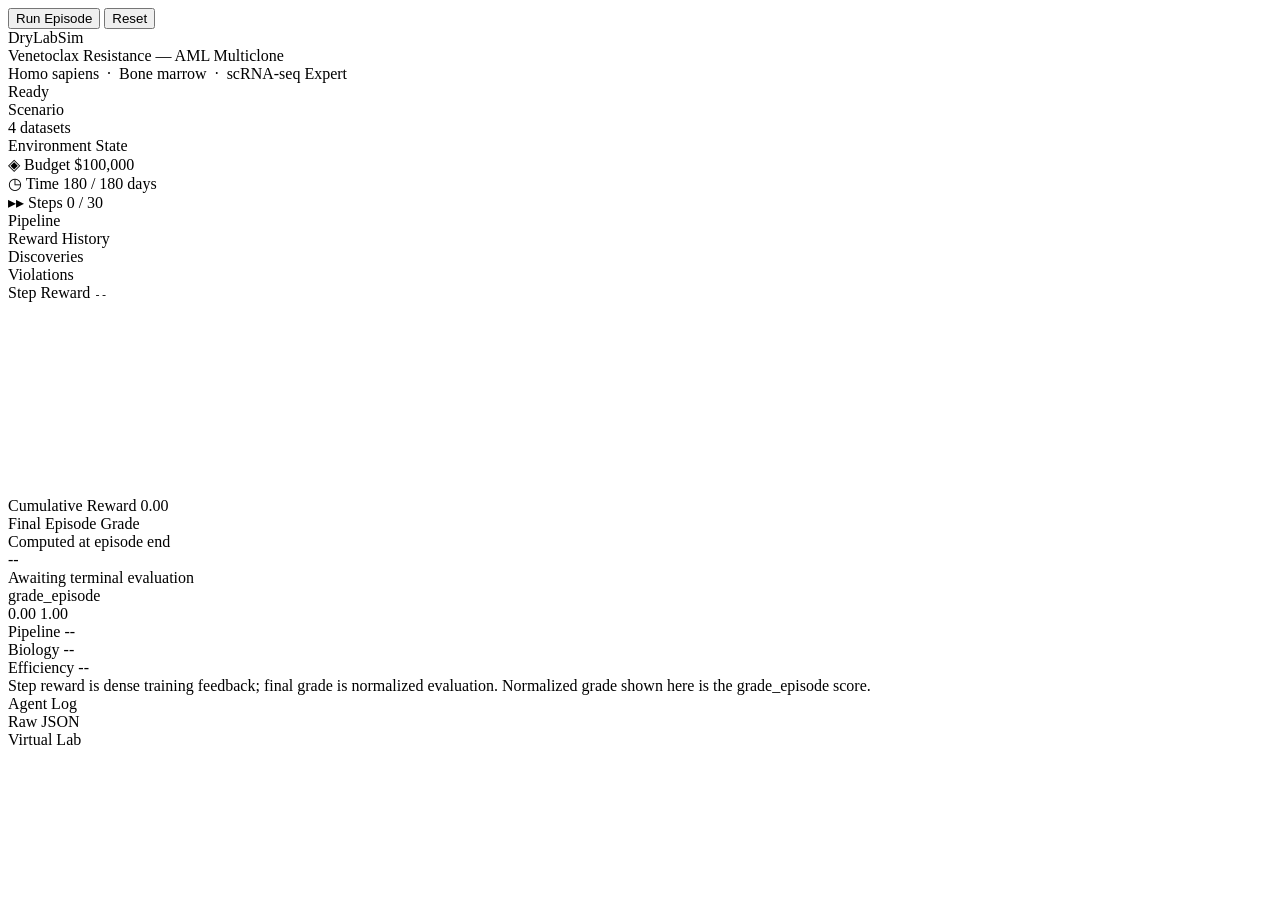
==== commit 3974e267: "Enhance UI for scenario selection and topbar context - Updated the topbar to display detailed contex" ====
--- a/server/demo/index.html
+++ b/server/demo/index.html
@@ -22,7 +22,13 @@
   <div class="topbar-sep"></div>
   <div class="topbar-logo">DryLabSim</div>
   <div class="topbar-sep"></div>
-  <div class="topbar-env">AML Resistance · Expert</div>
+  <div class="topbar-context">
+    <div class="topbar-title">Venetoclax Resistance &mdash; AML Multiclone</div>
+    <div class="topbar-subtitle">
+      Homo sapiens &nbsp;&middot;&nbsp; Bone marrow &nbsp;&middot;&nbsp; scRNA-seq
+      <span class="topbar-diff-badge expert">Expert</span>
+    </div>
+  </div>
   <div class="topbar-status">
     <div class="status-dot" id="statusDot"></div>
     <span id="statusText">Ready</span>
@@ -33,7 +39,10 @@
   <!-- Left Sidebar -->
   <div class="sidebar">
     <div class="sidebar-section">
-      <div class="sidebar-heading">Scenario</div>
+      <div class="sidebar-section-head">
+        <div class="sidebar-heading">Scenario</div>
+        <span class="sc-count-tag">4 datasets</span>
+      </div>
       <div class="scenario-list" id="scenarioList"></div>
     </div>
     <div class="sidebar-section">
@@ -540,13 +549,39 @@
   setGauge('step', DEFAULT_UI_STATE.gauges.step.value, DEFAULT_UI_STATE.gauges.step.pct, DEFAULT_UI_STATE.gauges.step.color);
 }
 
+const SC_META = {
+  cardiac_disease_de:               { sub: 'H. sapiens · BM aspirate', assay: 'scRNA-seq',   diffLevel: 1 },
+  hematopoiesis_trajectory:         { sub: 'M. musculus · Thymus',     assay: 'scATAC-seq',  diffLevel: 2 },
+  perturbation_immune:              { sub: 'H. sapiens · PBMCs',       assay: 'Perturb-seq', diffLevel: 3 },
+  venetoclax_resistance_multiclone: { sub: 'H. sapiens · BM',          assay: 'scRNA-seq',   diffLevel: 4 },
+};
+
 function renderScenarioOptions() {
   scenarioListEl.innerHTML = '';
   for (const scenario of SCENARIO_CATALOG) {
+    const meta = SC_META[scenario.slug] || { sub: '', assay: 'scRNA-seq', diffLevel: 2 };
     const el = document.createElement('div');
-    el.className = 'scenario-opt' + (scenario.active ? ' active' : '');
+    el.className = 'sc-card' + (scenario.active ? ' active' : '');
     el.dataset.slug = scenario.slug;
-    el.innerHTML = `<div class="sc-dot" style="background: ${scenario.color};"></div><span class="sc-name">${scenario.name}</span><span class="sc-diff" style="color: ${scenario.color};">${scenario.difficulty}</span>`;
+    const nameColor = scenario.active ? `color:${scenario.color}` : '';
+    let pips = '';
+    for (let d = 0; d < 4; d++) {
+      const fill = d < meta.diffLevel ? scenario.color : 'rgba(255,255,255,0.08)';
+      pips += `<span class="sc-diff-pip" style="background:${fill}"></span>`;
+    }
+    el.innerHTML = `
+      <div class="sc-card-accent" style="background:${scenario.color}"></div>
+      <div class="sc-card-body">
+        <div class="sc-card-name" style="${nameColor}">${scenario.name}</div>
+        <div class="sc-card-sub">${meta.sub}</div>
+        <div class="sc-card-footer">
+          <span class="sc-assay">${meta.assay}</span>
+          <div class="sc-diff">
+            ${pips}
+            <span class="sc-diff-label" style="color:${scenario.color}">${scenario.difficulty}</span>
+          </div>
+        </div>
+      </div>`;
     el.onclick = () => selectScenario(el);
     scenarioListEl.appendChild(el);
   }
@@ -640,8 +675,18 @@
 
 function selectScenario(el) {
   if (running) return;
-  document.querySelectorAll('.scenario-opt').forEach(e => e.classList.remove('active'));
+  document.querySelectorAll('.sc-card').forEach(e => {
+    e.classList.remove('active');
+    const nameEl = e.querySelector('.sc-card-name');
+    if (nameEl) nameEl.style.color = '';
+  });
   el.classList.add('active');
+  const slug = el.dataset.slug;
+  const scenario = SCENARIO_CATALOG.find(s => s.slug === slug);
+  if (scenario) {
+    const nameEl = el.querySelector('.sc-card-name');
+    if (nameEl) nameEl.style.color = scenario.color;
+  }
 }
 
 function wait(ms) { return new Promise(r => setTimeout(r, ms)); }
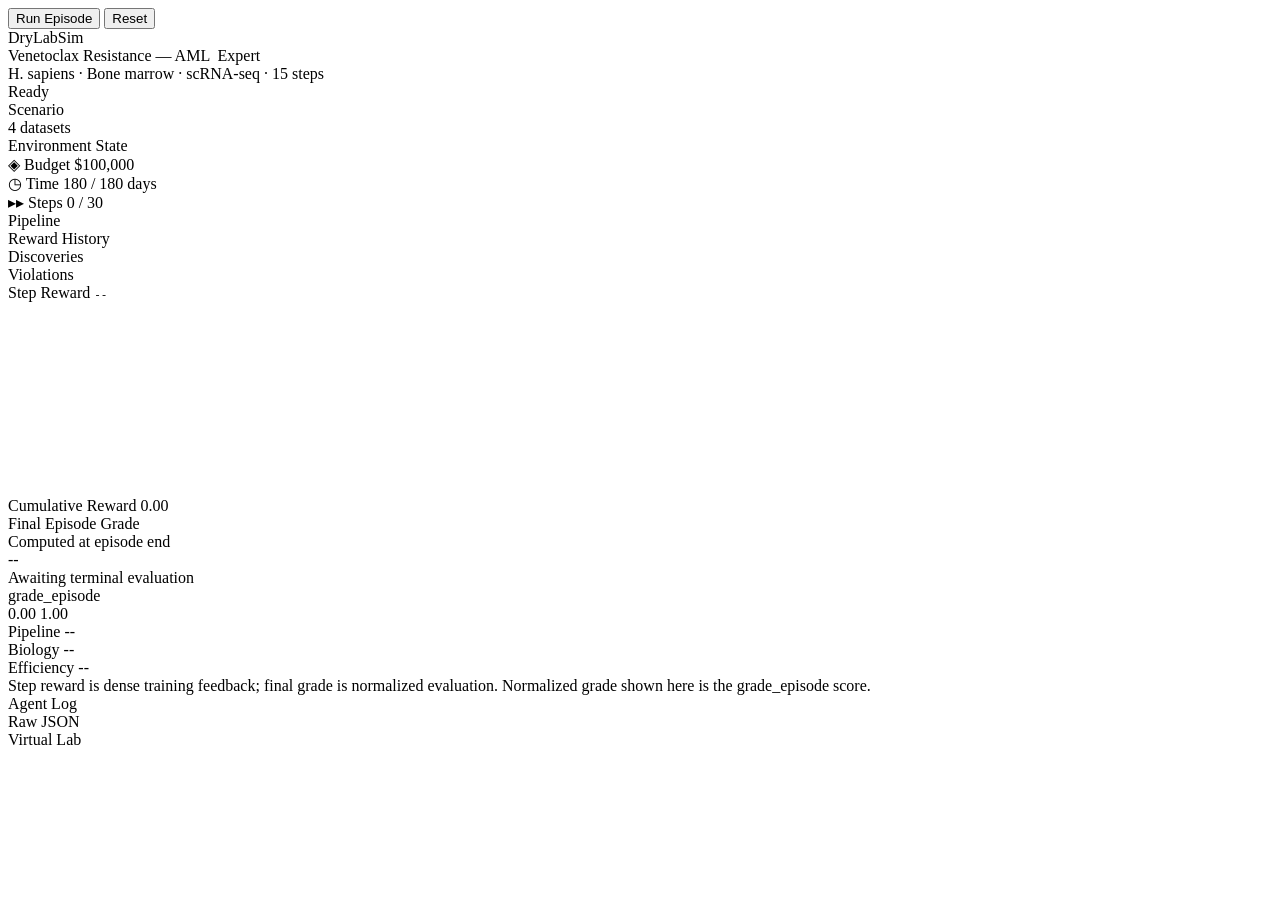
==== commit 262ea063: "Update topbar UI for improved clarity and styling - Simplified the topbar title and subtitle for bet" ====
--- a/server/demo/index.html
+++ b/server/demo/index.html
@@ -23,11 +23,8 @@
   <div class="topbar-logo">DryLabSim</div>
   <div class="topbar-sep"></div>
   <div class="topbar-context">
-    <div class="topbar-title">Venetoclax Resistance &mdash; AML Multiclone</div>
-    <div class="topbar-subtitle">
-      Homo sapiens &nbsp;&middot;&nbsp; Bone marrow &nbsp;&middot;&nbsp; scRNA-seq
-      <span class="topbar-diff-badge expert">Expert</span>
-    </div>
+    <div class="topbar-title">Venetoclax Resistance &mdash; AML &nbsp;<span class="topbar-diff-badge expert">Expert</span></div>
+    <div class="topbar-subtitle">H. sapiens &middot; Bone marrow &middot; scRNA-seq &middot; 15 steps</div>
   </div>
   <div class="topbar-status">
     <div class="status-dot" id="statusDot"></div>
